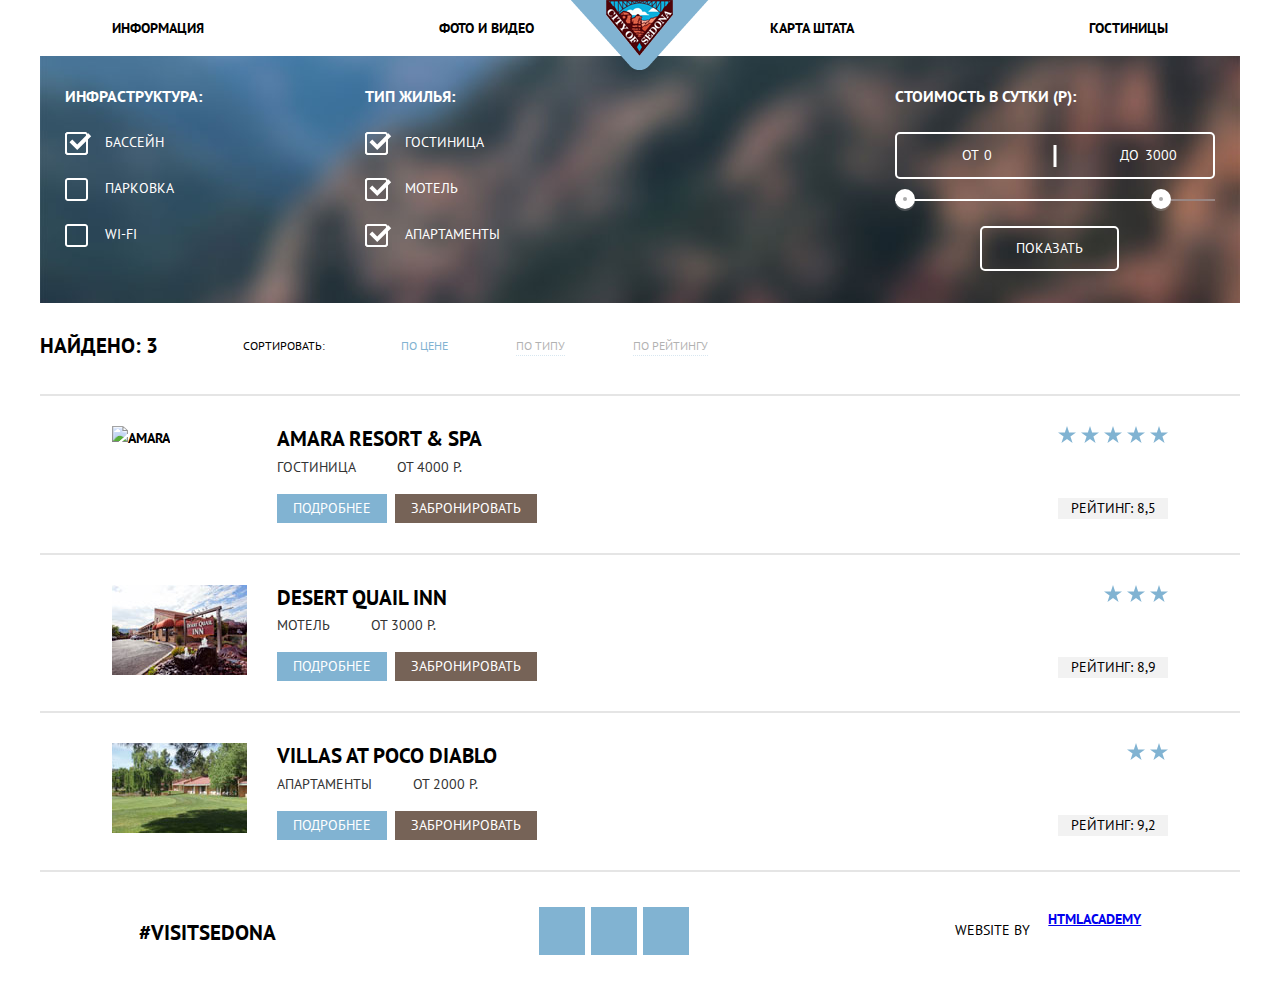
==== catalog.html @ 3dba6752 "Верстка седоны" ====
<!DOCTYPE html>
<html lang="ru">

<head>
  <meta charset="utf-8">
  <title>HTML Academy: Седона</title>
  <link href="https://fonts.googleapis.com/css?family=PT+Sans:400,700&amp;subset=cyrillic" rel="stylesheet">
  <link href="css/normalize.css" rel="stylesheet">
  <link href="css/style.css" rel="stylesheet">
</head>

<body>

  <header class="main-header">
    <nav class="main-navigation container">
      <h2 class="visually-hidden">Логотип</h2>
      <a class="header-logo-link" href="index.html">
        <img class="header-logo-img" src="img/index-logo.png" width="138" height="70" alt="Логотип">
      </a>
      <ul class="main-navigation-list">
        <li class="main-navigation-item">
          <a href="#" class="main-navigation-link">Информация</a>
        </li>
        <li class="main-navigation-item">
          <a href="#" class="main-navigation-link">Фото и видео</a>
        </li>
        <li class="main-navigation-item">
          <a href="#" class="main-navigation-link">Карта штата</a>
        </li>
        <li class="main-navigation-item">
          <a href="catalog.html" class="main-navigation-link">Гостиницы</a>
        </li>
      </ul>
    </nav>
  </header>

  <main class="main-wrapper">
    <section class="filters-hotel">
      <h2 class="visually-hidden">Форма заказа</h2>
      <form class="form-filters" action="#" method="post">
        <fieldset class="filter-hotel-field">
          <legend class="filter-hotel-description">Инфраструктура:</legend>
          <ul class="form-list">
            <li class="form-item">
              <input class="visually-hidden filter-hotel-input" id="pool" type="checkbox" name="pool" checked>
              <label for="pool" class="filter-hotel-label">Бассейн</label>
            </li>
            <li class="form-item">
              <input class="visually-hidden filter-hotel-input" id="parking" type="checkbox" name="parking">
              <label for="parking" class="filter-hotel-label">Парковка</label>
            </li>
            <li class="form-item">
              <input class="visually-hidden filter-hotel-input" id="wi-fi" type="checkbox" name="wi-fi"> <label for="wi-fi" class="filter-hotel-label">WI-FI</label>
            </li>
          </ul>
        </fieldset>
        <fieldset class="filter-hotel-field">
          <legend class="filter-hotel-description">Тип жилья:</legend>
          <ul class="form-list">
            <li class="form-item">
              <input class="visually-hidden filter-hotel-input" id="hotel" type="checkbox" name="hotel" checked>
              <label for="hotel" class="filter-hotel-label">Гостиница</label>
            </li>
            <li class="form-item">
              <input class="visually-hidden filter-hotel-input" id="motel" type="checkbox" name="motel" checked>
              <label for="motel" class="filter-hotel-label">Мотель</label>
            </li>
            <li class="form-item">
              <input class="visually-hidden filter-hotel-input" id="apartmens" type="checkbox" name="apartments" checked>
              <label for="apartmens" class="filter-hotel-label">Апартаменты</label>
            </li>
          </ul>
        </fieldset>
        <fieldset class="filter-hotel-field">
          <legend class="filter-hotel-description">Стоимость в сутки (р):</legend>
          <div class="price-controls">
            <label class="price-controls-label price-controls-label__min">от <input class="price-controls-input" type="text" name="min-price" value="0"></label>
            <label class="price-controls-label price-controls-label__max">до <input class="price-controls-input" type="text" name="max-price" value="3000"></label>
          </div>
          <div class="range-controls">
            <div class="scale">
              <div class="bar"></div>
            </div>
            <div class="range-toggle range-toggle__min">
              <svg xmlns="http://www.w3.org/2000/svg" width="20" height="23" viewBox="0 0 20 23"><path opacity=".3" fill="#ABABAB" d="M10 20C4.477 20 0 15.522 0 10v2c0 5.522 4.477 10 10 10 5.522 0 10-4.478 10-10v-2c0 5.522-4.478 10-10 10z"/><circle fill="#FFF" cx="10" cy="10" r="10"/><circle fill="#ABABAB" cx="10" cy="10" r="2"/></svg>
            </div>
            <div class="range-toggle range-toggle__max">
              <svg xmlns="http://www.w3.org/2000/svg" width="20" height="23" viewBox="0 0 20 23"><path opacity=".3" fill="#ABABAB" d="M10 20C4.477 20 0 15.522 0 10v2c0 5.522 4.477 10 10 10 5.522 0 10-4.478 10-10v-2c0 5.522-4.478 10-10 10z"/><circle fill="#FFF" cx="10" cy="10" r="10"/><circle fill="#ABABAB" cx="10" cy="10" r="2"/></svg>
            </div>
          </div>
          <button class="btn btn-filter" type="submit">Показать</button>
        </fieldset>
      </form>
    </section>
    <section class="sort-row">
      <ul class="sort-row-list">
        <li class="sort-row-item sort-row-item__found">Найдено: 3</li>
        <li class="sort-row-item sort-row-item__description">Сортировать:</li>
        <li class="sort-row-item sort-row-item__active">по цене</li>
        <li class="sort-row-item">
          <a href="#" class="sort-row-link">по типу</a>
        </li>
        <li class="sort-row-item">
          <a href="#" class="sort-row-link">по рейтингу</a>
        </li>
        <li class="sort-row-item sort-row-item__arrow">
          <a class="sort-row-link-arrow sort-row-link-arrow__down" aria-label="вверх"></a>
        </li>
        <li class="sort-row-item">
          <a href="#" class="sort-row-link-arrow sort-row-link-arrow__up" aria-label="вниз"></a>
        </li>
      </ul>
    </section>
    <section class="catalog-hotel">
      <h2 class="visually-hidden">Каталог отелей</h2>
      <article class="catalog-item">
        <div class="container">
          <div class="catalog-item-photo">
            <img class="catalog-hotel-item-photo-img" src="img/Amara.jpg" width="135" height="90" alt="amara">
          </div>
          <div class="catalog-info">
            <a class="catalog-info-title" href="#">Amara Resort & Spa</a>
            <div class="catalog-info-description">
              <span class="catalog-info-description-text">гостиница</span>
              <span class="catalog-info-description-text">от 4000 р.</span>
            </div>
            <div class="catalog-info-link">
              <a class="btn catalog-info-btn-description" href="#">подробнее</a>
              <a class="btn catalog-info-btn-book-it" href="#">забронировать</a>
            </div>
          </div>
          <div class="catalog-rating">
            <span class="catalog-rating-stars catalog-rating-stars__amara">
          </span>
            <span class="catalog-rating-text">рейтинг: 8,5</span>
          </div>
        </div>
      </article>
      <article class="catalog-item">
        <div class="container">
          <div class="catalog-item-photo">
            <img class="catalog-hotel-item-photo-img" src="img/desert.jpg" width="135" height="90" alt="desert">
          </div>
          <div class="catalog-info">
            <a class="catalog-info-title" href="#">Desert Quail Inn</a>
            <div class="catalog-info-description">
              <span class="catalog-info-description-text">мотель</span>
              <span class="catalog-info-description-text">от 3000 р.</span>
            </div>
            <div class="catalog-info-link">
              <a class="btn catalog-info-btn-description" href="#">подробнее</a>
              <a class="btn catalog-info-btn-book-it" href="#">забронировать</a>
            </div>
          </div>
          <div class="catalog-rating">
            <span class="catalog-rating-stars catalog-rating-stars__desert">
          </span>
            <span class="catalog-rating-text">рейтинг: 8,9</span>
          </div>
        </div>
      </article>
      <article class="catalog-item">
        <div class="container">
          <div class="catalog-item-photo">
            <img class="catalog-hotel-item-photo-img" src="img/villas.jpg" width="135" height="90" alt="villas">
          </div>
          <div class="catalog-info">
            <a class="catalog-info-title" href="#">Villas at Poco Diablo</a>
            <div class="catalog-info-description">
              <span class="catalog-info-description-text">апартаменты</span>
              <span class="catalog-info-description-text">от 2000 р.</span>
            </div>
            <div class="catalog-info-link">
              <a class="btn catalog-info-btn-description" href="#">подробнее</a>
              <a class="btn catalog-info-btn-book-it" href="#">забронировать</a>
            </div>
          </div>
          <div class="catalog-rating">
            <span class="catalog-rating-stars catalog-rating-stars__villas">
          </span>
            <span class="catalog-rating-text">рейтинг: 9,2</span>
          </div>
        </div>
      </article>
    </section>
  </main>

  <footer class="main-footer">
    <section class="footer-hashtag">
      <a href="#" class="footer-hashtag-link">#visitSEDONA</a>
    </section>
    <section class="footer-social">
      <a class="social-btn social-btn-tw" href="#" aria-label="твиттер"></a>
      <a class="social-btn social-btn-fb" href="#" aria-label="фейсбук"></a>
      <a class="social-btn social-btn-yt" href="#" aria-label="ютуб"></a>
    </section>
    <section class="footer-copyrigth">
      <span class="footer-copyrigth-text">Website by</span>
      <a class="footer-copyrigth-link" href="#">HTMLacademy</a>
    </section>
  </footer>

</body>

</html>
---- css/style.css ----
html,
body {
  margin: 0;
  padding: 0;
}

body {
  min-width: 1200px;
  font-family: "PT Sans", "Arial", sans-serif;
  font-size: 14px;
  line-height: 24px;
  font-weight: 700;
  color: #000;
  text-transform: uppercase;
  background-color: #fff;
  -webkit-box-shadow: 0 0 20px 0 rgba(0, 1, 1, 0.2);
  box-shadow: 0 0 20px 0 rgba(0, 1, 1, 0.2);
}

.main-wrapper {
  width: 1200px;
  margin: 0 auto;
}

.visually-hidden:not(:focus):not(:active),
input[type="checkbox"].visually-hidden {
  position: absolute;
  width: 1px;
  height: 1px;
  margin: -1px;
  border: 0;
  padding: 0;
  white-space: nowrap;
  -webkit-clip-path: inset(100%);
  clip-path: inset(100%);
  clip: rect(0 0 0 0);
  overflow: hidden;
}

img {
  max-width: 100%;
  height: auto;
}

.container {
  width: 1056px;
  margin: 0 auto;
  padding: 0 72px;
}

.btn {
  display: inline-block;
  padding: 30px 138px;
  font-size: 21px;
  line-height: 26px;
  font-weight: 700;
  font-family: "PT Sans", "Arial", sans-serif;
  color: #fff;
  vertical-align: middle;
  text-align: center;
  text-transform: uppercase;
  text-decoration: none;
  background-color: #766357;
  border: none;
  cursor: pointer;
}

.btn:hover,
.btn:focus {
  background-color: #669ec0;
}

.btn:active {
  background-color: #5496bd;
}

.btn.disabled,
.btn:disabled {
  cursor: default;
  opacity: 0.5;
  background-color: #000;
}

.btn.disabled:hover,
.btn:disabled:hover {
  background-color: #000000;
}

/* Шапка сайта */

.main-header {
  background-color: #fff;
}

.header-logo-link {
  position: absolute;
  top: 0;
  left: 50%;
  -webkit-transform: translateX(-50%);
  transform: translateX(-50%);
  z-index: 1000;
}

.main-navigation {
  position: relative;
  font-size: 14px;
  line-height: 26px;
  color: #000;
  background-color: #fff;
}

.main-navigation-list {
  display: -webkit-box;
  display: -ms-flexbox;
  display: flex;
  -webkit-box-pack: justify;
  -ms-flex-pack: justify;
  justify-content: space-between;
  -ms-flex-wrap: wrap;
  flex-wrap: wrap;
  width: 1056px;
  margin: 0;
  padding: 0;
  list-style: none;
}

.main-navigation-link {
  display: block;
  margin-top: 15px;
  margin-bottom: 15px;
  vertical-align: middle;
  color: #000;
  text-decoration: none;
}

.main-navigation-link:hover {
  color: #81b3d2;
}

.main-navigation-link:active {
  color: #000;
  opacity: 0.3;
}

.main-navigation-link.main-navigation-link__active {
  color: #766357;
}

.main-navigation-link:active.main-navigation-link__active {
  color: #766357;
  opacity: 1;
}

/* Главная */

.promo-img {
  max-width: 1200px;
  min-height: 510px;
  margin-bottom: 55px;
  background: url("../img/bannersedona.jpg") no-repeat 0 -55px;
  background-size: cover;
}

.promo-header {
  width: 500px;
  margin: 0 auto;
  margin-bottom: 50px;
  text-align: center;
}

.promo-title {
  font-size: 21px;
  line-height: 26px;
  margin: 0;
  margin-bottom: 30px;
}

.promo-description {
  margin: 0;
  line-height: 26px;
  font-weight: 400;
  color: #333;
}

.features {
  display: -webkit-box;
  display: -ms-flexbox;
  display: flex;
  -webkit-box-orient: vertical;
  -webkit-box-direction: normal;
  -ms-flex-direction: column;
  flex-direction: column;
  margin-bottom: 55px;
}

.feature-row {
  display: -webkit-box;
  display: -ms-flexbox;
  display: flex;
}

.feature-row.feature-row__invert {
  -webkit-box-orient: horizontal;
  -webkit-box-direction: reverse;
  -ms-flex-direction: row-reverse;
  flex-direction: row-reverse;
}

.feature-item {
  width: 400px;
  background-color: #81b3d2;
  text-align: center;
}

.feature-point {
  width: 400px;
  background-color: #fff;
}

.feature-point.feature-point__slogan {
  background-color: #eee;
}

.feature-title {
  width: 155px;
  margin: 0 auto;
  margin-top: 50px;
  margin-bottom: 25px;
  font-size: 21px;
  line-height: 21px;
  font-weight: 700;
  text-align: center;
  color: #fff;
}

.feature-title.feature-title__point {
  margin-top: 32px;
  color: #000;
  text-align: center;
}

.feature-title.feature-title__slogan {
  color: #000;
  text-align: center;
}

.feature-number {
  display: block;
  width: 60px;
  margin: 0 auto;
  margin-bottom: 25px;
  position: relative;
  font-size: 14px;
  line-height: 21px;
  font-weight: 400;
  color: #fff;
}

.feature-number.feature-number__slogan {
  color: #333;
  text-align: center;
}

.feature-number:after {
  position: absolute;
  content: "";
  top: 10px;
  left: 0;
  width: 10px;
  height: 1px;
  background: #fff;
}

.feature-number.feature-number__slogan:after {
  background: #333;
}

.feature-number:before {
  position: absolute;
  content: "";
  top: 10px;
  right: 0;
  width: 10px;
  height: 1px;
  background: #fff;
}

.feature-number.feature-number__slogan::before {
  background: #333;
}

.feature-text {
  width: 290px;
  margin: 0 auto;
  margin-bottom: 60px;
  font-weight: 400;
  line-height: 21px;
  color: #fff;
  text-align: center;
}

.feature-text.feature-text__point {
  margin-bottom: 85px;
  color: #333;
}

.feature-text.feature-text__slogan {
  color: #333;
}

.feature-point.feature-point__home,
.feature-point.feature-point__food,
.feature-point.feature-point__souvenirs {
  padding-top: 132px;
  background-repeat: no-repeat;
  background-position: 50% 25%;
}

.feature-point.feature-point__home {
  background-image: url(../img/icon-1.svg);
}

.feature-point.feature-point__food {
  background-image: url(../img/icon-2.svg);
}

.feature-point.feature-point__souvenirs {
  background-image: url(../img/icon-3.svg);
}

.features-search {
  width: 570px;
  margin: 0 auto;
  text-align: center;
}

.search-title {
  margin: 0;
  margin-bottom: 35px;
  font-size: 30px;
  line-height: 24px;
}

.search-description {
  margin-bottom: 50px;
  font-weight: 400;
}

.btn-search {
  background-color: #766357;
}

.btn-search:hover {
  background-color: #604e43;
}

.btn-search:active {
  background-color: #503e33;
  color: rgba(146, 138, 133, 0.3);
}

.features-map {
  margin: 0;
  padding: 0;
  position: relative;
  background: url(../img/map-min.jpg) no-repeat;
  background-position: center;
}

.search-form {
  position: absolute;
  top: 0;
  left: 50%;
  -webkit-transform: translate(-50%);
  transform: translate(-50%);
  display: -webkit-box;
  display: -ms-flexbox;
  display: flex;
  -webkit-box-orient: vertical;
  -webkit-box-direction: normal;
  -ms-flex-direction: column;
  flex-direction: column;
  -webkit-box-align: ;
  -ms-flex-align: ;
  align-items: ;
  width: 460px;
  padding: 52px;
  background-color: #fff;
  -webkit-box-shadow: 0 0 15px 7px rgba(0, 1, 1, 0.15);
  box-shadow: 0 0 15px 7px rgba(0, 1, 1, 0.15);
}

.search-form-row {
  display: -webkit-box;
  display: -ms-flexbox;
  display: flex;
  -webkit-box-pack: justify;
  -ms-flex-pack: justify;
  justify-content: space-between;
  -webkit-box-align: center;
  -ms-flex-align: center;
  align-items: center;
  margin-bottom: 30px;
}

.search-form-label {
  font-size: 14px;
  line-height: 26px;
  font-weight: 700;
  text-transform: uppercase;
  color: #000;
}

.form-field {
  display: -webkit-box;
  display: -ms-flexbox;
  display: flex;
}

.search-form-input {
  -webkit-box-sizing: border-box;
  box-sizing: border-box;
  width: 315px;
  padding-top: 8px;
  padding-bottom: 8px;
  padding-left: 13px;
  background-color: #f2f2f2;
  border: none;
}

.search-form-input:hover {
  background-color: #ebebeb;
}

.search-form-input:focus {
  background-color: #fff;
  border: 2px solid #e5e5e5;
}

.search-form-input::-webkit-input-placeholder {
  font-size: 14px;
  line-height: 26px;
  font-weight: 700;
  text-transform: uppercase;
  color: #000;
}

.search-form-input:-ms-input-placeholder {
  font-size: 14px;
  line-height: 26px;
  font-weight: 700;
  text-transform: uppercase;
  color: #000;
}

.search-form-input::placeholder {
  font-size: 14px;
  line-height: 26px;
  font-weight: 700;
  text-transform: uppercase;
  color: #000;
}

.search-form-calendar {
  font-size: 0;
  background: #f2f2f2;
  border: none;
  cursor: pointer;
}

.search-form-calendar:hover path {
  fill: #000;
}

.search-form-calendar:active path {
  fill: #81b3d2;
}

.search-form-col {
  display: -webkit-box;
  display: -ms-flexbox;
  display: flex;
  -webkit-box-align: center;
  -ms-flex-align: center;
  align-items: center;
  -webkit-box-pack: justify;
  -ms-flex-pack: justify;
  justify-content: space-between;
  width: 230px;
}

.search-form-label.search-form-label__children {
  padding-left: 50px;
}

.form-field-col {
  width: 115px;
  display: -webkit-box;
  display: -ms-flexbox;
  display: flex;
}

.number-input {
  -webkit-box-sizing: border-box;
  box-sizing: border-box;
  width: 40px;
  padding: 12px 0;
  background-color: #f2f2f2;
  text-align: center;
  border: none;
}

.btn-number {
  position: relative;
  width: 40px;
  background-color: #f2f2f2;
  border: none;
  cursor: pointer;
}

.btn-number.btn-number__minus::after {
  content: "";
  position: absolute;
  top: 18px;
  left: 12px;
  width: 12px;
  height: 4px;
  background-color: #a9a9a9;
}

.btn-number:hover.btn-number__minus::after {
  background-color: #000;
}

.btn-number:active.btn-number__minus::after {
  background-color: #81b3d2;
}

.btn-number.btn-number__plus::after,
.btn-number.btn-number__plus::before {
  content: "";
  position: absolute;
  top: 18px;
  left: 12px;
  width: 12px;
  height: 4px;
  background-color: #a9a9a9;
}

.btn-number.btn-number__plus::before {
  -webkit-transform: rotate(90deg);
  transform: rotate(90deg);
}

.btn-number:hover.btn-number__plus::after,
.btn-number:hover.btn-number__plus::before {
  background-color: #000;
}

.btn-number:active.btn-number__plus::after,
.btn-number:active.btn-number__plus::before {
  background-color: #81b3d2;
}

.btn-search-form {
  width: 100%;
  margin-top: 50px;
  padding-top: 15px;
  padding-bottom: 15px;
  background-color: #81b3d2;
}

.btn-search-form:hover {
  background-color: #669ec0;
}

.btn-search-form:active {
  background-color: #5496bd;
  color: rgba(133, 176, 205, 0.3);
}


/*каталог*/

.filters-hotel {
  margin-bottom: 30px;
  background-image: url("../img/filter-bg.jpg");
  background-repeat: no-repeat;
  background-position: center;
}

.form-filters {
  display: -webkit-box;
  display: -ms-flexbox;
  display: flex;
  -ms-flex-pack: distribute;
  -webkit-box-pack: justify;
  justify-content: space-around;
}

.filter-hotel-field {
  margin: 0;
  padding: 0;
  width: 150px;
  border: 0;
}

.filter-hotel-field:first-child {
  margin-right: 100px;
}

.filter-hotel-field:last-child {
  width: 320px;
  margin-left: 330px;
}

.filter-hotel-description {
  margin-bottom: 25px;
  padding-top: 30px;
  font-size: 16px;
  line-height: 21px;
  color: #fff;
}

.form-list {
  margin: 0;
  padding: 0;
  list-style: none;
}

.form-item {
  margin-bottom: 25px;
}

.filter-hotel-label {
  position: relative;
  display: block;
  padding-left: 40px;
  font-size: 14px;
  line-height: 21px;
  font-weight: 400;
  color: #fff;
  cursor: pointer;
}

.filter-hotel-input + .filter-hotel-label::before {
  position: absolute;
  content: "";
  top: 0;
  left: 0px;
  width: 23px;
  height: 23px;
  background-image: url("../img/checkbox-off.svg");
  background-repeat: no-repeat;
  background-position: center center;
}

.filter-hotel-input:checked + .filter-hotel-label::after {
  position: absolute;
  content: "";
  top: 0;
  left: 0px;
  width: 27px;
  height: 23px;
  background-image: url("../img/checkbox-on.svg");
  background-repeat: no-repeat;
  background-position: center center;
}

.price-controls {
  position: relative;
  margin-bottom: 20px;
  font-size: 0;
  border: 2px solid #fff;
  border-radius: 5px;
}

.price-controls::after {
  position: absolute;
  content: "";
  left: 50%;
  height: 22px;
  width: 3px;
  background: #fff;
  -webkit-transform: translate(-50%, 50%);
  transform: translate(-50%, 50%);
}

.price-controls-label {
  display: inline-block;
  padding: 10px 0;
  font-size: 14px;
  line-height: 21px;
  font-weight: 400;
  color: #fff;
  text-transform: uppercase;
  vertical-align: top;
  background-color: transparent;
  cursor: pointer;
}

.price-controls-label__min,
.price-controls-label__max {
  -webkit-box-sizing: content-box;
  width: 93px;
  padding-left: 65px;
}

.price-controls-input {
  width: 45px;
  margin: 0;
  font: inherit;
  color: inherit;
  border: none;
  background: transparent;
}

.range-controls {
  position: relative;
  margin-bottom: 25px;
  background: transparent;
}

.range-controls .scale {
  width: 100%;
  height: 2px;
  background-color: #988683;
}

.range-controls .bar {
  width: 80%;
  height: 2px;
  background-color: #fff;
}

.range-controls .range-toggle {
  position: absolute;
  top: -10px;
  left: 0px;
  width: 20px;
  height: 20px;
  cursor: pointer;
}

.range-controls .range-toggle__min {
  left: 0;
}

.range-controls .range-toggle__max {
  left: 80%;
}

.btn-filter {
  margin-left: 85px;
  margin-bottom: 32px;
  padding: 10px 34px;
  font-size: 14px;
  line-height: 21px;
  font-weight: 400;
  border: 2px solid #fff;
  border-radius: 5px;
  background: transparent;
}

.sort-row {
  margin-bottom: 35px;
}

.sort-row-list {
  margin: 0;
  padding: 0;
  display: -webkit-box;
  display: -ms-flexbox;
  display: flex;
  -webkit-box-pack: start;
  -ms-flex-pack: start;
  justify-content: flex-start;
  list-style: none;
  vertical-align: middle;
}

.sort-row-item {
  margin: auto;
  margin-right: 30px;
  font-size: 12px;
  line-height: 18px;
  font-weight: 400;
  text-transform: uppercase;
  color: #000;
}

.sort-row-item:last-child {
  margin-right: 0;
}

.sort-row-item.sort-row-item__arrow {
  margin-left: 450px;
  margin-right: 14px;
}

.sort-row-item.sort-row-item__arrow path {
  fill: #81b3d2;
}

.sort-row-link-arrow {
  font-size: 0;
}

.sort-row-link-arrow.sort-row-link-arrow__up {
  opacity: 0.3;
}

.sort-row-link-arrow:hover.sort-row-link-arrow__up {
  opacity: 1;
}

.sort-row-link-arrow:active.sort-row-link-arrow__up path {
  fill: #81b3d2;
  opacity: 1;
}

.sort-row-link {
  display: block;
  color: #000;
  text-decoration: none;
  border-bottom: 1px dotted #81b3d2;
}

.sort-row-link {
  opacity: 0.3;
}

.sort-row-link:hover {
  color: #81b3d2;
  opacity: 1;
}

.sort-row-link:active {
  color: #000;
  opacity: 1;
  border: none;
}

.sort-row-item.sort-row-item__found {
  margin: 0;
  margin-right: 47px;
  font-size: 21px;
  line-height: 26px;
  font-weight: 700;
  border: none;
}

.sort-row-item.sort-row-item__description {
  margin-right: 38px;
  border: none;
}

.sort-row-item.sort-row-item__active {
  border: none;
  color: #81b3d2;
}

.catalog-hotel {
  display: -webkit-box;
  display: -ms-flexbox;
  display: flex;
  -webkit-box-orient: vertical;
  -webkit-box-direction: normal;
  -ms-flex-direction: column;
  flex-direction: column;
}

.catalog-item .container {
  display: -webkit-box;
  display: -ms-flexbox;
  display: flex;
  width: 1056px;
  padding-top: 30px;
  padding-bottom: 30px;
  border-top: 2px solid #e5e5e5;
}

.catalog-item:last-child {
  border-bottom: 2px solid #e5e5e5;
}

.catalog-item-photo {
  width: 135px;
  height: 90px;
  margin-right: 30px;
}

.catalog-info {
  width: 260px;
}

.catalog-info-title {
  margin: 0;
  padding: 0;
  font-size: 21px;
  line-height: 26px;
  color: #000;
  text-decoration: none;
}

.catalog-info-title:hover {
  color: #81b3d2;
}

.catalog-info-title:active {
  opacity: 0.3;
}

.catalog-info-description {
  margin: 0;
  padding: 0;
  margin-bottom: 15px;
}

.catalog-info-description-text {
  display: inline-block;
  vertical-align: middle;
  font-weight: 400;
  color: #333;
}

.catalog-info-description-text:first-child {
  margin-right: 37px;
}

.catalog-info-link {
  display: -webkit-box;
  display: -ms-flexbox;
  display: flex;
  -webkit-box-pack: justify;
  -ms-flex-pack: justify;
  justify-content: space-between;
}

.catalog-info-btn-description,
.catalog-info-btn-book-it {
  font-size: 14px;
  line-height: 21px;
  font-weight: 400;
  padding: 4px 16px;
}

.catalog-info-btn-description {
  background-color: #81b3d2;
}

.catalog-info-btn-description:hover {
  background-color: #669ec0;
}

.catalog-info-btn-description:active {
  opacity: 0.3;
}

.catalog-info-btn-book-it {
  background-color: #766357;
}

.catalog-info-btn-book-it:hover {
  background-color: #604e43;
}

.catalog-info-btn-book-it:active {
  opacity: 0.3;
}

.catalog-rating {
  margin: 0;
  padding: 0;
  margin-left: auto;
  width: 110px;
}

.catalog-rating-text {
  display: block;
  margin-top: 52px;
  font-weight: 400;
  font-size: 14px;
  line-height: 21px;
  text-align: center;
  background-color: #f2f2f2;
}

.catalog-rating-stars {
  display: block;
  height: 20px;
}

.catalog-rating-stars.catalog-rating-stars__amara {
  background: url("../img/star.svg") 100% 0,
  url("../img/star.svg") no-repeat 75% 0,
  url("../img/star.svg") no-repeat 50% 0,
  url("../img/star.svg") no-repeat 25% 0,
  url("../img/star.svg") no-repeat 0 0;
  background-repeat: no-repeat;
}

.catalog-rating-stars.catalog-rating-stars__desert {
  background: url(../img/star.svg) 100% 0,
  url(../img/star.svg) 75% 0,
  url(../img/star.svg) 50% 0;
  background-repeat: no-repeat;
}

.catalog-rating-stars.catalog-rating-stars__villas {
  background: url(../img/star.svg) 100% 0,
  url(../img/star.svg) 75% 0;
  background-repeat: no-repeat;
}


/*футер*/

.main-footer {
  display: -webkit-box;
  display: -ms-flexbox;
  display: flex;
  -webkit-box-pack: justify;
  -ms-flex-pack: justify;
  justify-content: space-around;
  padding-top: 35px;
  padding-bottom: 35px;
}

.footer-hashtag {
  width: 140px;
  padding: 12px;
  font-size: 21px;
  line-height: 27px;
  text-align: center;
}

.footer-hashtag-link {
  text-decoration: none;
  color: #000;
}

.footer-social {
  display: -webkit-box;
  display: -ms-flexbox;
  display: flex;
  -ms-flex-wrap: wrap;
  flex-wrap: wrap;
  -webkit-box-pack: start;
  -ms-flex-pack: start;
  justify-content: flex-start;
  width: 165px;
}

.social-btn {
  display: -webkit-box;
  display: -ms-flexbox;
  display: flex;
  -webkit-box-pack: center;
  -ms-flex-pack: center;
  justify-content: center;
  -webkit-box-align: center;
  -ms-flex-align: center;
  align-items: center;
  width: 46px;
  height: 48px;
  margin-right: 6px;
  background-color: #81b3d2;
}

.social-btn:hover {
  background-color: #669ec0;
}

.social-btn:active path {
  background-color: #5496bd;
  opacity: 0.3;
}

.footer-copyrigth {
  display: -webkit-box;
  display: -ms-flexbox;
  display: flex;
  -webkit-box-pack: justify;
  -ms-flex-pack: justify;
  justify-content: space-between;
  width: 200px;
}

.footer-copyrigth-text {
  padding-top: 10px;
  font-size: 14px;
  line-height: 26px;
  font-weight: 400;
}

.footer-copyrigth-link {
  display: block;
  width: 120px;
  height: 39px;
  text-align: center;
}

.footer-copyrigth-link:hover path {
  fill: #81b3d2;
}

.footer-copyrigth-link:active path {
  fill: #bdbbbc;
}
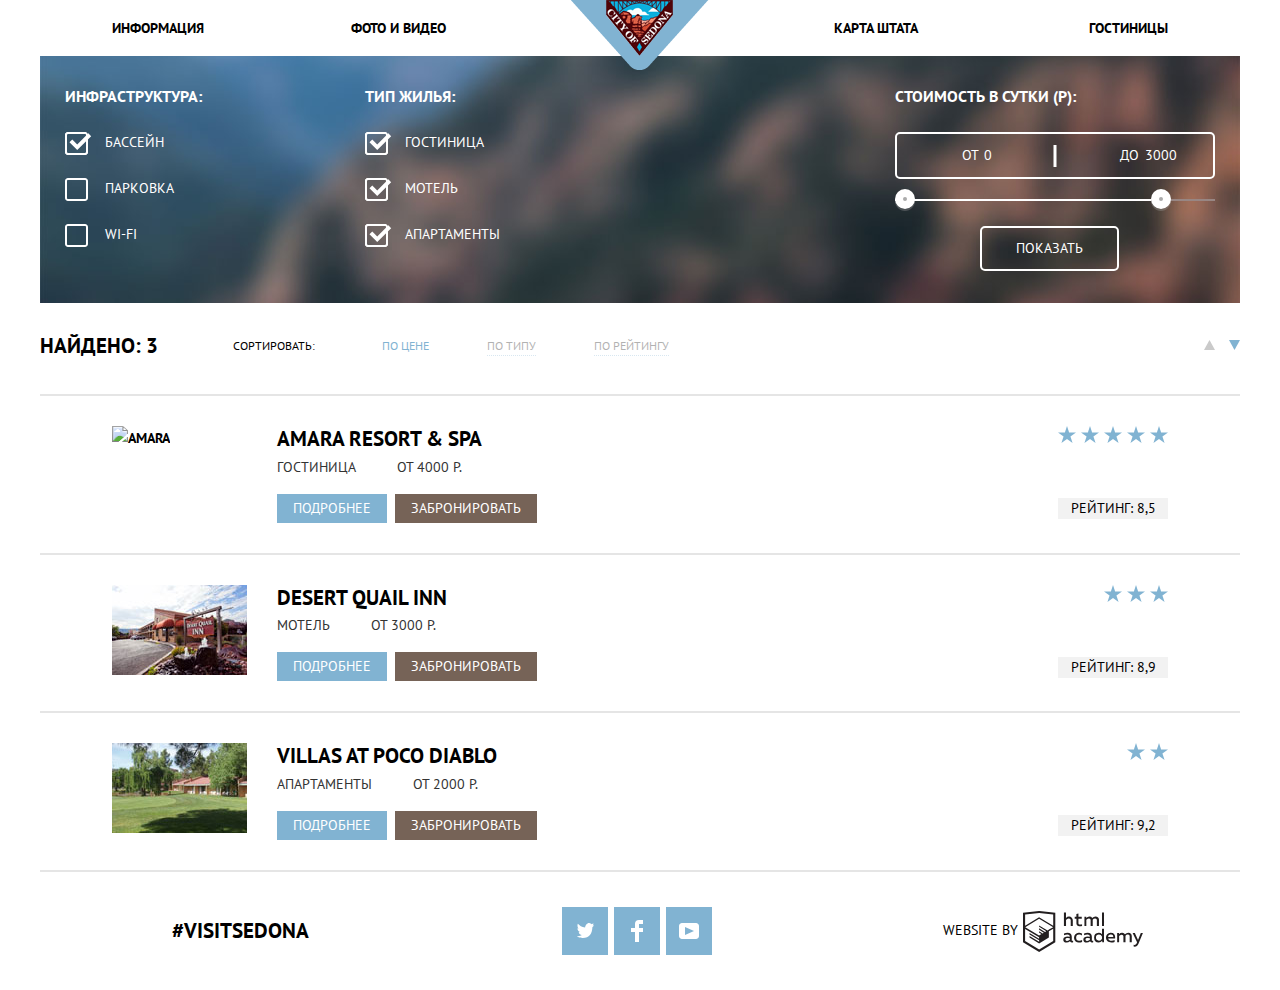
==== commit 286465ac: "Подогнал pixelperfect главной" ====
--- a/catalog.html
+++ b/catalog.html
@@ -34,7 +34,7 @@
     </nav>
   </header>
 
-  <main class="main-wrapper">
+  <main class="wrapper">
     <section class="filters-hotel">
       <h2 class="visually-hidden">Форма заказа</h2>
       <form class="form-filters" action="#" method="post">
@@ -72,7 +72,7 @@
           </ul>
         </fieldset>
         <fieldset class="filter-hotel-field">
-          <legend class="filter-hotel-description">Стоимость в сутки (р):</legend>
+          <legend class="filter-hotel-description filter-hotel-description__price-controls">Стоимость в сутки (р):</legend>
           <div class="price-controls">
             <label class="price-controls-label price-controls-label__min">от <input class="price-controls-input" type="text" name="min-price" value="0"></label>
             <label class="price-controls-label price-controls-label__max">до <input class="price-controls-input" type="text" name="max-price" value="3000"></label>
@@ -104,10 +104,14 @@
           <a href="#" class="sort-row-link">по рейтингу</a>
         </li>
         <li class="sort-row-item sort-row-item__arrow">
-          <a class="sort-row-link-arrow sort-row-link-arrow__down" aria-label="вверх"></a>
-        </li>
-        <li class="sort-row-item">
-          <a href="#" class="sort-row-link-arrow sort-row-link-arrow__up" aria-label="вниз"></a>
+          <a class="sort-row-link-arrow" aria-label="вверх">
+            <svg xmlns="http://www.w3.org/2000/svg" width="11" height="10" viewBox="0 0 11 10"><path fill="#231F20" d="M5.5 0L0 10h11z"/></svg>
+          </a>
+        </li>
+        <li class="sort-row-item sort-row-item__active">
+          <a href="#" class="sort-row-link-arrow" aria-label="вниз">
+            <svg xmlns="http://www.w3.org/2000/svg" width="11" height="10" viewBox="0 0 11 10"><path fill="#231F20" d="M5.5 10L0 0h11"/></svg>
+          </a>
         </li>
       </ul>
     </section>
@@ -185,18 +189,26 @@
     </section>
   </main>
 
-  <footer class="main-footer">
+  <footer class="main-footer wrapper">
     <section class="footer-hashtag">
       <a href="#" class="footer-hashtag-link">#visitSEDONA</a>
     </section>
     <section class="footer-social">
-      <a class="social-btn social-btn-tw" href="#" aria-label="твиттер"></a>
-      <a class="social-btn social-btn-fb" href="#" aria-label="фейсбук"></a>
-      <a class="social-btn social-btn-yt" href="#" aria-label="ютуб"></a>
+      <a class="social-btn" href="#" aria-label="твиттер">
+        <svg xmlns="http://www.w3.org/2000/svg" xmlns:xlink="http://www.w3.org/1999/xlink" width="17" height="15" viewBox="0 0 17 15"><path fill="#FFF" d="M10.95.144c1.685-.496 2.984.27 3.577 1.179.673-.231 1.331-.481 2.011-.708a2.345 2.345 0 0 1-.857 1.768c.685.17 1.304-.491 1.304-.491-.169 1-1.006 1.788-1.563 2.024-.231 6.75-3.175 11.217-10.077 11.082h-.446c-.41 0-4.164-.46-4.898-1.887 2.271.196 3.893-.422 4.693-1.177-.96-.3-2.679-.477-2.979-2.95.349.106.564.228 1.19.119C1.705 8.247.374 7.53.448 5.33c.285.328 1.067.536 1.34.472C1.085 5.561-.182 2.442.894.85c1.818 1.854 3.735 3.606 7.152 3.773C8.254 2.33 9.183.793 10.95.144z"/></svg>
+      </a>
+      <a class="social-btn" href="#" aria-label="фейсбук">
+        <svg xmlns="http://www.w3.org/2000/svg" width="12" height="22" viewBox="0 0 12 22"><path fill="#FFF" d="M12 4V0H8a4 4 0 0 0-4 4v4H0v4h4v10h4V12h4V8H8V4h4z"/></svg>
+      </a>
+      <a class="social-btn" href="#" aria-label="ютуб">
+        <svg xmlns="http://www.w3.org/2000/svg" xmlns:xlink="http://www.w3.org/1999/xlink" width="20" height="16" viewBox="0 0 20 16"><path fill="#FFF" d="M17 0H3C1.35 0 0 1.35 0 3v10c0 1.65 1.35 3 3 3h14c1.65 0 3-1.35 3-3V3c0-1.65-1.35-3-3-3zM6.027 11.998V4.002L15.014 8l-8.987 3.998z"/></svg>
+      </a>
     </section>
     <section class="footer-copyrigth">
       <span class="footer-copyrigth-text">Website by</span>
-      <a class="footer-copyrigth-link" href="#">HTMLacademy</a>
+      <a class="footer-copyrigth-link" href="#" aria-label="HTMLacademy">
+        <svg id="Layer_1" data-name="Layer 1" xmlns="http://www.w3.org/2000/svg" viewBox="0 0 108.08 36.85"><title>logo-htmlacademy-small1</title><path d="M44.61,26.88a2,2,0,0,0,.55-0.1v1.33a3.25,3.25,0,0,1-1.18.21,1.67,1.67,0,0,1-1.67-1,4.84,4.84,0,0,1-3.14,1.08c-1.51,0-2.91-.83-2.91-2.55,0-2.13,2-2.79,3.71-2.79a11.08,11.08,0,0,1,2.17.25v-0.3c0-1-.76-1.77-2.19-1.77a7.42,7.42,0,0,0-3,.64v-1.7a10.21,10.21,0,0,1,3.19-.55c2.36,0,3.81,1.12,3.81,3.65v3a0.54,0.54,0,0,0,.49.59h0.17Zm-6.44-1.13A1.35,1.35,0,0,0,39.63,27h0.11a3.39,3.39,0,0,0,2.41-1V24.58a9.72,9.72,0,0,0-1.81-.21c-1,0-2.16.33-2.16,1.38h0Zm12.36-6.11a5,5,0,0,1,2.57.64V22a4.08,4.08,0,0,0-2.3-.7,2.75,2.75,0,1,0,0,5.49,5,5,0,0,0,2.43-.64v1.71a6.27,6.27,0,0,1-2.76.57A4.21,4.21,0,0,1,46,24.51q0-.21,0-0.41a4.32,4.32,0,0,1,4.18-4.46h0.38Zm12.17,7.24a2,2,0,0,0,.55-0.1v1.33a3.25,3.25,0,0,1-1.18.21,1.67,1.67,0,0,1-1.67-1,4.84,4.84,0,0,1-3.14,1.08c-1.51,0-2.91-.83-2.91-2.55,0-2.13,2-2.79,3.71-2.79a11.08,11.08,0,0,1,2.17.25v-0.3c0-1-.76-1.77-2.19-1.77a7.42,7.42,0,0,0-3,.64v-1.7a10.21,10.21,0,0,1,3.19-.55c2.36,0,3.81,1.12,3.81,3.65v3a0.54,0.54,0,0,0,.49.59h0.17Zm-6.44-1.13A1.35,1.35,0,0,0,57.73,27h0.11a3.39,3.39,0,0,0,2.41-1V24.58a9.72,9.72,0,0,0-1.81-.21c-1.06,0-2.16.33-2.16,1.38h0ZM73,16V28.2H71.35V26.88a3.88,3.88,0,0,1-3.19,1.54,4.4,4.4,0,0,1,0-8.78,3.81,3.81,0,0,1,3,1.3V16H73Zm-4.53,5.22a2.76,2.76,0,1,0,0,5.52A2.86,2.86,0,0,0,71.15,25V23A2.91,2.91,0,0,0,68.49,21.27ZM79,19.64c3.31,0,4.46,2.68,3.92,5.09H76.7c0.21,1.5,1.67,2.11,3.19,2.11a6.11,6.11,0,0,0,2.64-.59v1.6a7.14,7.14,0,0,1-3,.57C77,28.42,74.78,27,74.78,24a4.18,4.18,0,0,1,4-4.39H79Zm0.09,1.54a2.28,2.28,0,0,0-2.44,2.1v0.06H81.3A2,2,0,0,0,79.13,21.18Zm5.73,7V19.87h1.65v1a3.81,3.81,0,0,1,2.78-1.27A2.86,2.86,0,0,1,91.89,21a4.12,4.12,0,0,1,2.91-1.33A3.06,3.06,0,0,1,98,23V28.2h-1.9V23.05a1.59,1.59,0,0,0-1.42-1.75H94.42a2.8,2.8,0,0,0-2.07,1.12V28.2h-1.9V23.05A1.59,1.59,0,0,0,89,21.31H88.8a3,3,0,0,0-2.21,1.29v5.63H84.86Zm21.31-8.33h1.9l-3.91,9.46c-0.9,2.17-2.09,2.86-3.35,2.86a4.76,4.76,0,0,1-1.1-.14V30.46a2.86,2.86,0,0,0,.85.12c0.9,0,1.58-.64,2.07-1.9l0.17-.42-4-8.4h2l2.86,6.29ZM38.73,1.46V6.22a3.81,3.81,0,0,1,2.7-1.14,3.25,3.25,0,0,1,3.44,3.4v5.15H43V8.72a1.81,1.81,0,0,0-1.61-2h-0.3a2.93,2.93,0,0,0-2.32,1.39v5.52h-1.9V1.46h1.9ZM49.94,2.31v3h3V6.91h-3v3.81c0,1.1.5,1.46,1.58,1.46a4.49,4.49,0,0,0,1.69-.33v1.6A6.8,6.8,0,0,1,51,13.8a2.55,2.55,0,0,1-2.86-2.74V6.89H46.58V5.26h1.5V2.74Zm5.4,11.31V5.28H57v1A3.81,3.81,0,0,1,59.77,5a2.86,2.86,0,0,1,2.6,1.33A4.12,4.12,0,0,1,65.28,5,3.06,3.06,0,0,1,68.44,8.4v5.21h-1.9V8.46a1.59,1.59,0,0,0-1.42-1.75H64.89a2.8,2.8,0,0,0-2.07,1.12v5.78h-1.9V8.46A1.59,1.59,0,0,0,59.5,6.71H59.27A3,3,0,0,0,57.06,8v5.63H55.34ZM71.17,1.45H73V13.6H71.17V1.45ZM14.71,0H14.55L0,1.54V28.21l14.55,8.66,14.55-8.66V1.54Zm12.5,27.1L14.55,34.64,1.9,27.12V16.18l12.59,7.5V25L5.86,19.9v1.31l8.68,5.21v1.39L5.87,22.65V24l8.68,5.21,8.75-5.24V18.31L27.2,16V27.12Zm0-12.53-3.48,2-1.6,1L14.51,13v1.31L21,18.23H21l-0.14.09-1,.54-5.37-3.2V17l4.24,2.52-1,.67-3.2-1.9v1.31l2.1,1.24L14.5,22.1,2,14.65,14.51,7.11Zm0-1.32L14.49,5.76,1.91,13.25v-10L14.56,1.92,27.21,3.25v10h0Z" transform="translate(0 -0.02)" fill="#231f20"/></svg>
+      </a>
     </section>
   </footer>
 
--- a/css/style.css
+++ b/css/style.css
@@ -17,7 +17,7 @@
   box-shadow: 0 0 20px 0 rgba(0, 1, 1, 0.2);
 }
 
-.main-wrapper {
+.wrapper {
   width: 1200px;
   margin: 0 auto;
 }
@@ -92,6 +92,14 @@
   background-color: #fff;
 }
 
+.main-navigation {
+  position: relative;
+  font-size: 14px;
+  line-height: 26px;
+  color: #000;
+  background-color: #fff;
+}
+
 .header-logo-link {
   position: absolute;
   top: 0;
@@ -101,33 +109,37 @@
   z-index: 1000;
 }
 
-.main-navigation {
-  position: relative;
-  font-size: 14px;
-  line-height: 26px;
-  color: #000;
-  background-color: #fff;
-}
-
 .main-navigation-list {
   display: -webkit-box;
   display: -ms-flexbox;
   display: flex;
   -webkit-box-pack: justify;
   -ms-flex-pack: justify;
-  justify-content: space-between;
+  justify-content: flex-start;
   -ms-flex-wrap: wrap;
   flex-wrap: wrap;
-  width: 1056px;
   margin: 0;
   padding: 0;
   list-style: none;
 }
 
+.main-navigation-item {
+  margin-right: 147px;
+  padding-top: 15px;
+  padding-bottom: 15px;
+}
+
+.main-navigation-item:nth-child(4n) {
+  margin-right: 0;
+  margin-left: auto;
+}
+
+.main-navigation-item:nth-child(2) {
+  margin-right: 388px;
+}
+
 .main-navigation-link {
   display: block;
-  margin-top: 15px;
-  margin-bottom: 15px;
   vertical-align: middle;
   color: #000;
   text-decoration: none;
@@ -155,14 +167,15 @@
 
 .promo-img {
   max-width: 1200px;
-  min-height: 510px;
-  margin-bottom: 55px;
+  min-height: 508px;
+  margin-bottom: 60px;
+  background-color: #fff;
   background: url("../img/bannersedona.jpg") no-repeat 0 -55px;
   background-size: cover;
 }
 
 .promo-header {
-  width: 500px;
+  width: 508px;
   margin: 0 auto;
   margin-bottom: 50px;
   text-align: center;
@@ -172,7 +185,7 @@
   font-size: 21px;
   line-height: 26px;
   margin: 0;
-  margin-bottom: 30px;
+  margin-bottom: 28px;
 }
 
 .promo-description {
@@ -222,10 +235,10 @@
 }
 
 .feature-title {
-  width: 155px;
+  width: 160px;
   margin: 0 auto;
-  margin-top: 50px;
-  margin-bottom: 25px;
+  margin-top: 48px;
+  margin-bottom: 24px;
   font-size: 21px;
   line-height: 21px;
   font-weight: 700;
@@ -234,7 +247,7 @@
 }
 
 .feature-title.feature-title__point {
-  margin-top: 32px;
+  margin-top: 160px;
   color: #000;
   text-align: center;
 }
@@ -248,7 +261,7 @@
   display: block;
   width: 60px;
   margin: 0 auto;
-  margin-bottom: 25px;
+  margin-bottom: 20px;
   position: relative;
   font-size: 14px;
   line-height: 21px;
@@ -265,7 +278,7 @@
   position: absolute;
   content: "";
   top: 10px;
-  left: 0;
+  left: 5px;
   width: 10px;
   height: 1px;
   background: #fff;
@@ -279,7 +292,7 @@
   position: absolute;
   content: "";
   top: 10px;
-  right: 0;
+  right: 5px;
   width: 10px;
   height: 1px;
   background: #fff;
@@ -290,7 +303,7 @@
 }
 
 .feature-text {
-  width: 290px;
+  width: 285px;
   margin: 0 auto;
   margin-bottom: 60px;
   font-weight: 400;
@@ -300,7 +313,7 @@
 }
 
 .feature-text.feature-text__point {
-  margin-bottom: 85px;
+  margin-bottom: 80px;
   color: #333;
 }
 
@@ -308,24 +321,22 @@
   color: #333;
 }
 
-.feature-point.feature-point__home,
-.feature-point.feature-point__food,
-.feature-point.feature-point__souvenirs {
-  padding-top: 132px;
-  background-repeat: no-repeat;
-  background-position: 50% 25%;
-}
-
 .feature-point.feature-point__home {
   background-image: url(../img/icon-1.svg);
+  background-repeat: no-repeat;
+  background-position: 50% 22%;
 }
 
 .feature-point.feature-point__food {
+  background-image: url(../img/icon-3.svg);
+  background-repeat: no-repeat;
+  background-position: 50% 22%;
+}
+
+.feature-point.feature-point__souvenirs {
   background-image: url(../img/icon-2.svg);
-}
-
-.feature-point.feature-point__souvenirs {
-  background-image: url(../img/icon-3.svg);
+  background-repeat: no-repeat;
+  background-position: 50% 22%;
 }
 
 .features-search {
@@ -336,13 +347,13 @@
 
 .search-title {
   margin: 0;
-  margin-bottom: 35px;
+  margin-bottom: 30px;
   font-size: 30px;
   line-height: 24px;
 }
 
 .search-description {
-  margin-bottom: 50px;
+  margin-bottom: 48px;
   font-weight: 400;
 }
 
@@ -363,16 +374,32 @@
   margin: 0;
   padding: 0;
   position: relative;
-  background: url(../img/map-min.jpg) no-repeat;
+  background-image: url(../img/map.jpg); 
+  background-repeat: no-repeat;
   background-position: center;
+}
+
+.features-map .wrapper {
+  position: relative;
+  width: 1200px;
+  height: 473px;
+  margin: 0 auto;
+  overflow: auto;
+}
+
+.google-map {
+  position: absolute;
+  top: 0;
+  left: 0;
+  width: 100%;
+  height: 473px;
+  border: none;
 }
 
 .search-form {
   position: absolute;
   top: 0;
   left: 50%;
-  -webkit-transform: translate(-50%);
-  transform: translate(-50%);
   display: -webkit-box;
   display: -ms-flexbox;
   display: flex;
@@ -384,13 +411,15 @@
   -ms-flex-align: ;
   align-items: ;
   width: 460px;
-  padding: 52px;
+  margin-left: -285px;
+  padding: 55px;
   background-color: #fff;
   -webkit-box-shadow: 0 0 15px 7px rgba(0, 1, 1, 0.15);
   box-shadow: 0 0 15px 7px rgba(0, 1, 1, 0.15);
 }
 
 .search-form-row {
+  width: 460px;
   display: -webkit-box;
   display: -ms-flexbox;
   display: flex;
@@ -404,26 +433,23 @@
 }
 
 .search-form-label {
+  padding: 6px 0;
+  font-family: "PT Sans", "Arial", sans-serif;
   font-size: 14px;
   line-height: 26px;
   font-weight: 700;
   text-transform: uppercase;
   color: #000;
-}
-
-.form-field {
-  display: -webkit-box;
-  display: -ms-flexbox;
-  display: flex;
 }
 
 .search-form-input {
   -webkit-box-sizing: border-box;
   box-sizing: border-box;
   width: 315px;
+  margin-left: auto;
   padding-top: 8px;
   padding-bottom: 8px;
-  padding-left: 13px;
+  padding-left: 20px;
   background-color: #f2f2f2;
   border: none;
 }
@@ -454,6 +480,7 @@
 }
 
 .search-form-input::placeholder {
+  font-family: "PT Sans", "Arial", sans-serif;
   font-size: 14px;
   line-height: 26px;
   font-weight: 700;
@@ -462,12 +489,17 @@
 }
 
 .search-form-calendar {
-  font-size: 0;
-  background: #f2f2f2;
+  width: 38px;
+  text-align: left;
+  background-color: #f2f2f2;
   border: none;
   cursor: pointer;
 }
 
+.search-form-calendar path {
+  fill: #cacaca;
+}
+
 .search-form-calendar:hover path {
   fill: #000;
 }
@@ -477,34 +509,37 @@
 }
 
 .search-form-col {
+  display: -webkit-box;
+  display: -ms-flexbox;
+  display: flex;
+  -webkit-box-pack: justify;
+  -ms-flex-pack: justify;
+  justify-content: space-between;
+  margin: 0;
+  width: 230px;
+}
+
+.search-form-label.search-form-label__children {
+  padding-left: 50px;
+}
+
+.form-field-col {
+  margin: 0;
+  width: 115px;
   display: -webkit-box;
   display: -ms-flexbox;
   display: flex;
   -webkit-box-align: center;
   -ms-flex-align: center;
   align-items: center;
-  -webkit-box-pack: justify;
-  -ms-flex-pack: justify;
-  justify-content: space-between;
-  width: 230px;
-}
-
-.search-form-label.search-form-label__children {
-  padding-left: 50px;
-}
-
-.form-field-col {
-  width: 115px;
-  display: -webkit-box;
-  display: -ms-flexbox;
-  display: flex;
 }
 
 .number-input {
   -webkit-box-sizing: border-box;
   box-sizing: border-box;
   width: 40px;
-  padding: 12px 0;
+  padding-top: 8px;
+  padding-bottom: 8px;
   background-color: #f2f2f2;
   text-align: center;
   border: none;
@@ -521,7 +556,7 @@
 .btn-number.btn-number__minus::after {
   content: "";
   position: absolute;
-  top: 18px;
+  top: -2px;
   left: 12px;
   width: 12px;
   height: 4px;
@@ -540,7 +575,7 @@
 .btn-number.btn-number__plus::before {
   content: "";
   position: absolute;
-  top: 18px;
+  top: -2px;
   left: 12px;
   width: 12px;
   height: 4px;
@@ -564,7 +599,7 @@
 
 .btn-search-form {
   width: 100%;
-  margin-top: 50px;
+  margin-top: 24px;
   padding-top: 15px;
   padding-bottom: 15px;
   background-color: #81b3d2;
@@ -578,7 +613,6 @@
   background-color: #5496bd;
   color: rgba(133, 176, 205, 0.3);
 }
-
 
 /*каталог*/
 
@@ -791,32 +825,7 @@
 
 .sort-row-item:last-child {
   margin-right: 0;
-}
-
-.sort-row-item.sort-row-item__arrow {
-  margin-left: 450px;
-  margin-right: 14px;
-}
-
-.sort-row-item.sort-row-item__arrow path {
-  fill: #81b3d2;
-}
-
-.sort-row-link-arrow {
-  font-size: 0;
-}
-
-.sort-row-link-arrow.sort-row-link-arrow__up {
-  opacity: 0.3;
-}
-
-.sort-row-link-arrow:hover.sort-row-link-arrow__up {
-  opacity: 1;
-}
-
-.sort-row-link-arrow:active.sort-row-link-arrow__up path {
-  fill: #81b3d2;
-  opacity: 1;
+  margin-left: 0;
 }
 
 .sort-row-link {
@@ -858,6 +867,27 @@
 .sort-row-item.sort-row-item__active {
   border: none;
   color: #81b3d2;
+}
+
+.sort-row-item.sort-row-item__arrow {
+  margin-left: 505px;
+  margin-right: 14px;
+}
+
+.sort-row-item path {
+  fill: #cacaca;
+}
+
+.sort-row-item:hover path {
+  fill: #231f20;
+}
+
+.sort-row-item:active path {
+  fill: #81b3d2;
+}
+
+.sort-row-item.sort-row-item__active path {
+  fill: #81b3d2;
 }
 
 .catalog-hotel {
@@ -1020,19 +1050,22 @@
   display: -webkit-box;
   display: -ms-flexbox;
   display: flex;
-  -webkit-box-pack: justify;
-  -ms-flex-pack: justify;
-  justify-content: space-around;
+  -webkit-box-pack: start;
+  -ms-flex-pack: start;
+  justify-content: flex-start;
+  -webkit-box-align: center;
+  -ms-flex-align: center;
+  align-items: center;
   padding-top: 35px;
   padding-bottom: 35px;
 }
 
 .footer-hashtag {
+  margin-left: 132px;
+  margin-right: 250px;
   width: 140px;
-  padding: 12px;
   font-size: 21px;
-  line-height: 27px;
-  text-align: center;
+  line-height: 26px;
 }
 
 .footer-hashtag-link {
@@ -1085,10 +1118,11 @@
   -ms-flex-pack: justify;
   justify-content: space-between;
   width: 200px;
+  margin-left: 216px;
 }
 
 .footer-copyrigth-text {
-  padding-top: 10px;
+  padding-top: 6px;
   font-size: 14px;
   line-height: 26px;
   font-weight: 400;
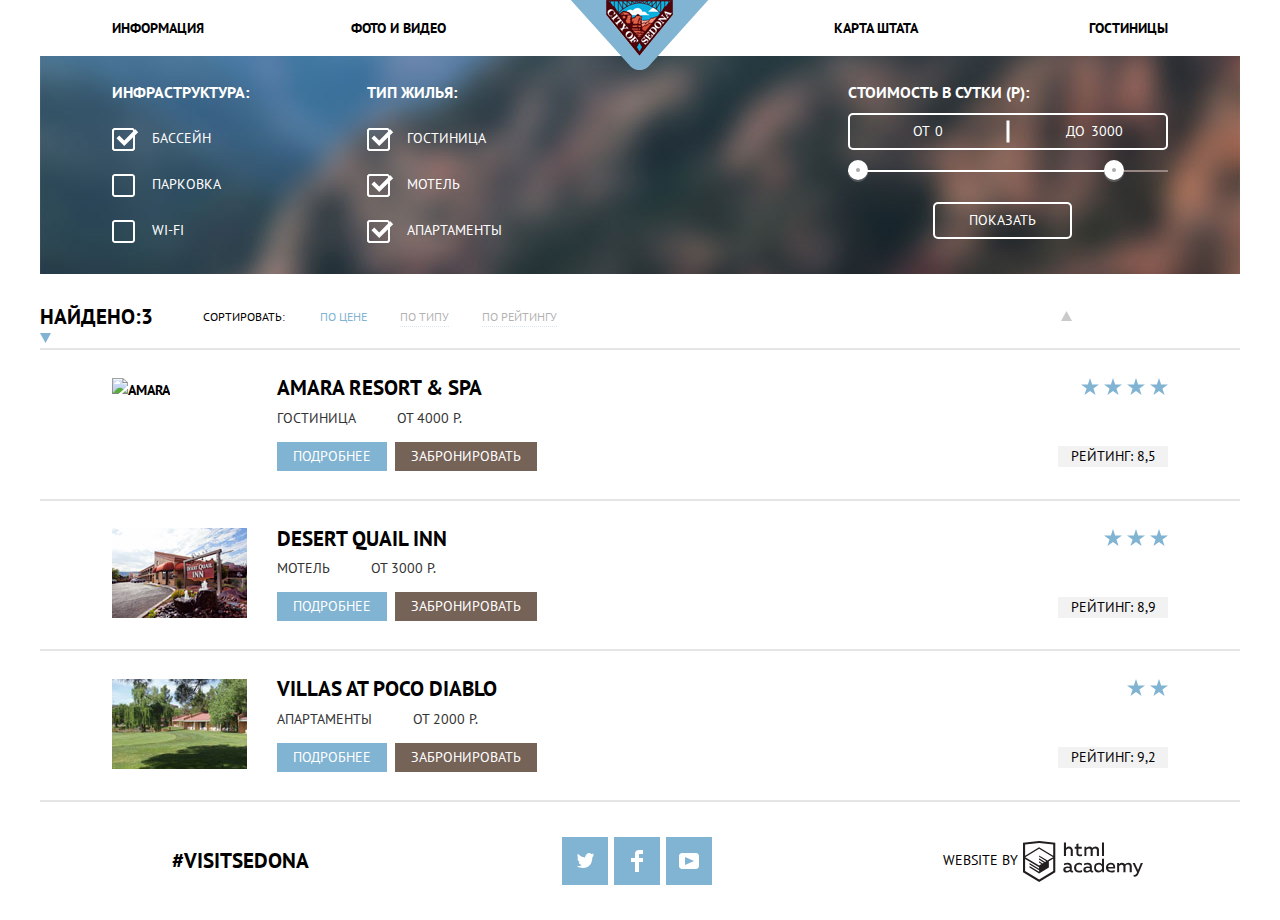
==== commit 68095503: "Подогнал pixel perfect" ====
--- a/catalog.html
+++ b/catalog.html
@@ -35,7 +35,7 @@
   </header>
 
   <main class="wrapper">
-    <section class="filters-hotel">
+    <section class="filters-hotel container">
       <h2 class="visually-hidden">Форма заказа</h2>
       <form class="form-filters" action="#" method="post">
         <fieldset class="filter-hotel-field">
@@ -92,29 +92,27 @@
         </fieldset>
       </form>
     </section>
-    <section class="sort-row">
-      <ul class="sort-row-list">
-        <li class="sort-row-item sort-row-item__found">Найдено: 3</li>
-        <li class="sort-row-item sort-row-item__description">Сортировать:</li>
-        <li class="sort-row-item sort-row-item__active">по цене</li>
-        <li class="sort-row-item">
-          <a href="#" class="sort-row-link">по типу</a>
-        </li>
-        <li class="sort-row-item">
-          <a href="#" class="sort-row-link">по рейтингу</a>
-        </li>
-        <li class="sort-row-item sort-row-item__arrow">
-          <a class="sort-row-link-arrow" aria-label="вверх">
+    <ul class="sort-row-list container">
+      <li class="sort-row-item sort-row-item__found">Найдено:3</li>
+      <li class="sort-row-item sort-row-item__description">Сортировать:</li>
+      <li class="sort-row-item sort-row-item__active">по цене</li>
+      <li class="sort-row-item">
+        <a href="#" class="sort-row-link">по типу</a>
+      </li>
+      <li class="sort-row-item">
+        <a href="#" class="sort-row-link">по рейтингу</a>
+      </li>
+      <li class="sort-row-item sort-row-item__arrow">
+        <a class="sort-row-link-arrow" aria-label="вверх">
             <svg xmlns="http://www.w3.org/2000/svg" width="11" height="10" viewBox="0 0 11 10"><path fill="#231F20" d="M5.5 0L0 10h11z"/></svg>
           </a>
-        </li>
-        <li class="sort-row-item sort-row-item__active">
-          <a href="#" class="sort-row-link-arrow" aria-label="вниз">
+      </li>
+      <li class="sort-row-item sort-row-item__active">
+        <a href="#" class="sort-row-link-arrow" aria-label="вниз">
             <svg xmlns="http://www.w3.org/2000/svg" width="11" height="10" viewBox="0 0 11 10"><path fill="#231F20" d="M5.5 10L0 0h11"/></svg>
           </a>
-        </li>
-      </ul>
-    </section>
+      </li>
+    </ul>
     <section class="catalog-hotel">
       <h2 class="visually-hidden">Каталог отелей</h2>
       <article class="catalog-item">
--- a/css/style.css
+++ b/css/style.css
@@ -13,12 +13,17 @@
   color: #000;
   text-transform: uppercase;
   background-color: #fff;
-  -webkit-box-shadow: 0 0 20px 0 rgba(0, 1, 1, 0.2);
-  box-shadow: 0 0 20px 0 rgba(0, 1, 1, 0.2);
+  -webkit-box-shadow: 0px 15px 15px 0px rgba(0, 1, 1, 0.2);
+  box-shadow: 0px 15px 15px 0px rgba(0, 1, 1, 0.2);
 }
 
 .wrapper {
   width: 1200px;
+  margin: 0 auto;
+}
+
+.container {
+  width: 1056px;
   margin: 0 auto;
 }
 
@@ -303,7 +308,7 @@
 }
 
 .feature-text {
-  width: 285px;
+  width: 286px;
   margin: 0 auto;
   margin-bottom: 60px;
   font-weight: 400;
@@ -324,7 +329,7 @@
 .feature-point.feature-point__home {
   background-image: url(../img/icon-1.svg);
   background-repeat: no-repeat;
-  background-position: 50% 22%;
+  background-position: 50% 23%;
 }
 
 .feature-point.feature-point__food {
@@ -617,7 +622,7 @@
 /*каталог*/
 
 .filters-hotel {
-  margin-bottom: 30px;
+  background-color: #33444c;
   background-image: url("../img/filter-bg.jpg");
   background-repeat: no-repeat;
   background-position: center;
@@ -627,9 +632,7 @@
   display: -webkit-box;
   display: -ms-flexbox;
   display: flex;
-  -ms-flex-pack: distribute;
-  -webkit-box-pack: justify;
-  justify-content: space-around;
+  margin-bottom: 30px;
 }
 
 .filter-hotel-field {
@@ -640,20 +643,24 @@
 }
 
 .filter-hotel-field:first-child {
-  margin-right: 100px;
+  margin-right: 105px;
 }
 
 .filter-hotel-field:last-child {
   width: 320px;
-  margin-left: 330px;
+  margin-left: auto;
 }
 
 .filter-hotel-description {
   margin-bottom: 25px;
-  padding-top: 30px;
+  padding-top: 26px;
   font-size: 16px;
   line-height: 21px;
   color: #fff;
+}
+
+.filter-hotel-description.filter-hotel-description__price-controls {
+  margin-bottom: 10px;
 }
 
 .form-list {
@@ -716,13 +723,14 @@
   height: 22px;
   width: 3px;
   background: #fff;
-  -webkit-transform: translate(-50%, 50%);
-  transform: translate(-50%, 50%);
+  -webkit-transform: translate(-50%, 25%);
+  transform: translate(-50%, 25%);
 }
 
 .price-controls-label {
   display: inline-block;
-  padding: 10px 0;
+  width: 160px;
+  padding: 5px 0;
   font-size: 14px;
   line-height: 21px;
   font-weight: 400;
@@ -731,18 +739,19 @@
   vertical-align: top;
   background-color: transparent;
   cursor: pointer;
+  -webkit-box-sizing: border-box;
+  box-sizing: border-box;
 }
 
 .price-controls-label__min,
 .price-controls-label__max {
   -webkit-box-sizing: content-box;
-  width: 93px;
-  padding-left: 65px;
+  width: 90px;
+  padding-left: 63px;
 }
 
 .price-controls-input {
   width: 45px;
-  margin: 0;
   font: inherit;
   color: inherit;
   border: none;
@@ -751,7 +760,7 @@
 
 .range-controls {
   position: relative;
-  margin-bottom: 25px;
+  margin-bottom: 30px;
   background: transparent;
 }
 
@@ -786,8 +795,8 @@
 
 .btn-filter {
   margin-left: 85px;
-  margin-bottom: 32px;
-  padding: 10px 34px;
+  margin-bottom: 35px;
+  padding: 6px 34px;
   font-size: 14px;
   line-height: 21px;
   font-weight: 400;
@@ -797,7 +806,8 @@
 }
 
 .sort-row {
-  margin-bottom: 35px;
+  margin: 0;
+  margin-bottom: 28px;
 }
 
 .sort-row-list {
@@ -810,12 +820,15 @@
   -ms-flex-pack: start;
   justify-content: flex-start;
   list-style: none;
-  vertical-align: middle;
+  -webkit-box-align: center;
+  -ms-flex-align: center;
+  align-items: center;
+  -ms-flex-wrap: wrap;
+  flex-wrap: wrap;
 }
 
 .sort-row-item {
-  margin: auto;
-  margin-right: 30px;
+  margin-right: 33px;
   font-size: 12px;
   line-height: 18px;
   font-weight: 400;
@@ -852,7 +865,7 @@
 
 .sort-row-item.sort-row-item__found {
   margin: 0;
-  margin-right: 47px;
+  margin-right: 50px;
   font-size: 21px;
   line-height: 26px;
   font-weight: 700;
@@ -860,7 +873,7 @@
 }
 
 .sort-row-item.sort-row-item__description {
-  margin-right: 38px;
+  margin-right: 35px;
   border: none;
 }
 
@@ -870,7 +883,7 @@
 }
 
 .sort-row-item.sort-row-item__arrow {
-  margin-left: 505px;
+  margin-left: 471px;
   margin-right: 14px;
 }
 
@@ -904,9 +917,11 @@
   display: -webkit-box;
   display: -ms-flexbox;
   display: flex;
-  width: 1056px;
-  padding-top: 30px;
-  padding-bottom: 30px;
+  -webkit-box-align: center;
+  -ms-flex-align: center;
+  align-items: center;
+  padding-top: 25px;
+  padding-bottom: 28px;
   border-top: 2px solid #e5e5e5;
 }
 
@@ -925,8 +940,8 @@
 }
 
 .catalog-info-title {
-  margin: 0;
-  padding: 0;
+  display: block;
+  margin-bottom: 3px;
   font-size: 21px;
   line-height: 26px;
   color: #000;
@@ -944,7 +959,7 @@
 .catalog-info-description {
   margin: 0;
   padding: 0;
-  margin-bottom: 15px;
+  margin-bottom: 12px;
 }
 
 .catalog-info-description-text {
@@ -972,6 +987,7 @@
   font-size: 14px;
   line-height: 21px;
   font-weight: 400;
+  margin-right: 8px;
   padding: 4px 16px;
 }
 
@@ -1008,7 +1024,7 @@
 
 .catalog-rating-text {
   display: block;
-  margin-top: 52px;
+  margin-top: 48px;
   font-weight: 400;
   font-size: 14px;
   line-height: 21px;
@@ -1025,8 +1041,7 @@
   background: url("../img/star.svg") 100% 0,
   url("../img/star.svg") no-repeat 75% 0,
   url("../img/star.svg") no-repeat 50% 0,
-  url("../img/star.svg") no-repeat 25% 0,
-  url("../img/star.svg") no-repeat 0 0;
+  url("../img/star.svg") no-repeat 25% 0;
   background-repeat: no-repeat;
 }
 
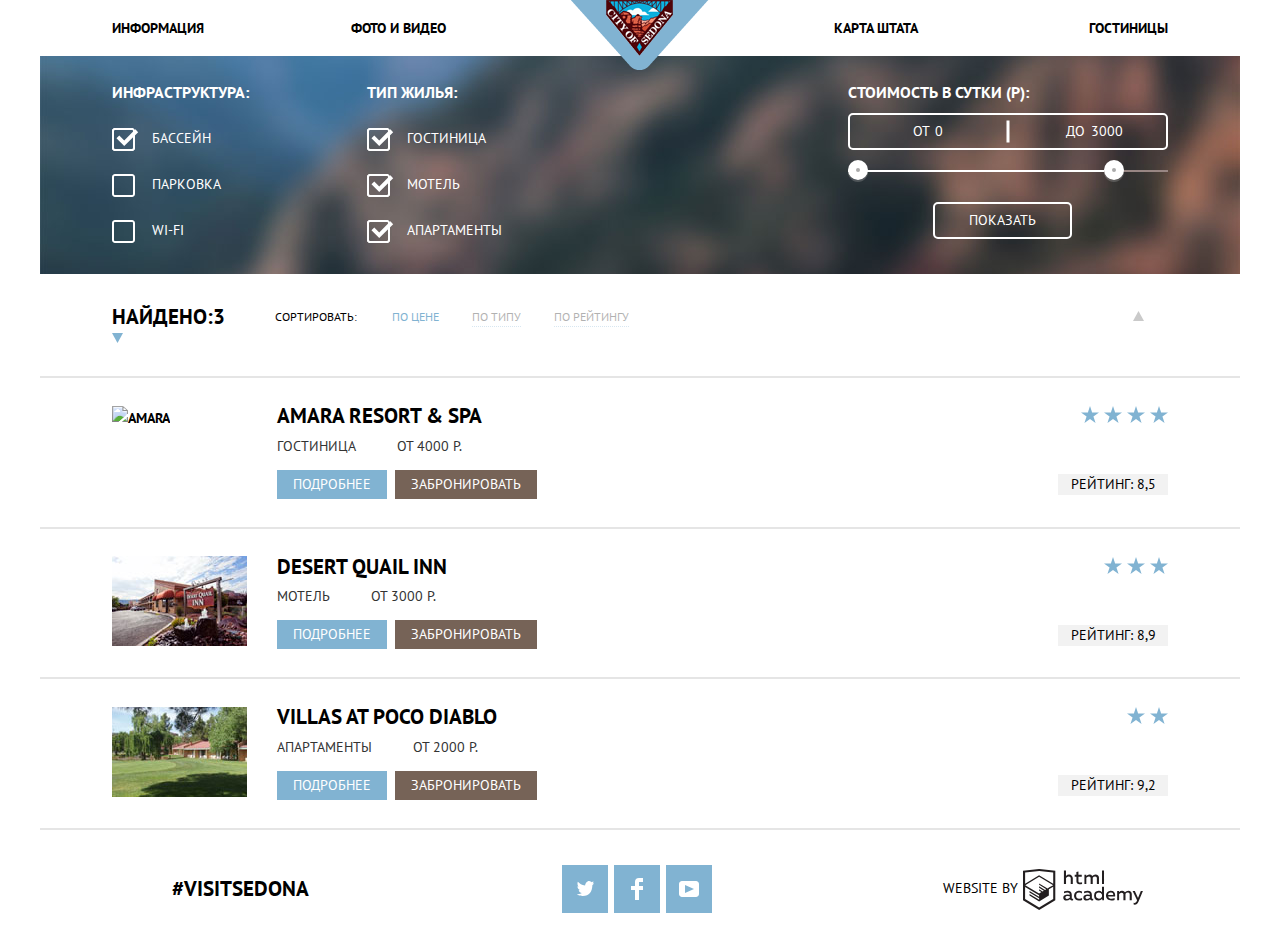
==== commit ab4d9e9b: "Сверстал Седону" ====
--- a/catalog.html
+++ b/catalog.html
@@ -92,27 +92,29 @@
         </fieldset>
       </form>
     </section>
-    <ul class="sort-row-list container">
-      <li class="sort-row-item sort-row-item__found">Найдено:3</li>
-      <li class="sort-row-item sort-row-item__description">Сортировать:</li>
-      <li class="sort-row-item sort-row-item__active">по цене</li>
-      <li class="sort-row-item">
-        <a href="#" class="sort-row-link">по типу</a>
-      </li>
-      <li class="sort-row-item">
-        <a href="#" class="sort-row-link">по рейтингу</a>
-      </li>
-      <li class="sort-row-item sort-row-item__arrow">
-        <a class="sort-row-link-arrow" aria-label="вверх">
+    <section class="sort-row  container">
+      <ul class="sort-row-list">
+        <li class="sort-row-item sort-row-item__found">Найдено:3</li>
+        <li class="sort-row-item sort-row-item__description">Сортировать:</li>
+        <li class="sort-row-item sort-row-item__active">по цене</li>
+        <li class="sort-row-item">
+          <a href="#" class="sort-row-link">по типу</a>
+        </li>
+        <li class="sort-row-item">
+          <a href="#" class="sort-row-link">по рейтингу</a>
+        </li>
+        <li class="sort-row-item sort-row-item__arrow">
+          <a class="sort-row-link-arrow" aria-label="вверх">
             <svg xmlns="http://www.w3.org/2000/svg" width="11" height="10" viewBox="0 0 11 10"><path fill="#231F20" d="M5.5 0L0 10h11z"/></svg>
           </a>
-      </li>
-      <li class="sort-row-item sort-row-item__active">
-        <a href="#" class="sort-row-link-arrow" aria-label="вниз">
+        </li>
+        <li class="sort-row-item sort-row-item__active">
+          <a href="#" class="sort-row-link-arrow" aria-label="вниз">
             <svg xmlns="http://www.w3.org/2000/svg" width="11" height="10" viewBox="0 0 11 10"><path fill="#231F20" d="M5.5 10L0 0h11"/></svg>
           </a>
-      </li>
-    </ul>
+        </li>
+      </ul>
+    </section>
     <section class="catalog-hotel">
       <h2 class="visually-hidden">Каталог отелей</h2>
       <article class="catalog-item">
--- a/css/style.css
+++ b/css/style.css
@@ -13,8 +13,8 @@
   color: #000;
   text-transform: uppercase;
   background-color: #fff;
-  -webkit-box-shadow: 0px 15px 15px 0px rgba(0, 1, 1, 0.2);
-  box-shadow: 0px 15px 15px 0px rgba(0, 1, 1, 0.2);
+  -webkit-box-shadow: 0px 5px 15px 0px rgba(0, 1, 1, 0.2);
+  box-shadow: 0px 5px 15px 0px rgba(0, 1, 1, 0.2);
 }
 
 .wrapper {
@@ -55,7 +55,7 @@
 
 .btn {
   display: inline-block;
-  padding: 30px 138px;
+  padding: 30px 140px;
   font-size: 21px;
   line-height: 26px;
   font-weight: 700;
@@ -68,6 +68,8 @@
   background-color: #766357;
   border: none;
   cursor: pointer;
+  -webkit-box-sizing: border-box;
+  box-sizing: border-box;
 }
 
 .btn:hover,
@@ -145,7 +147,6 @@
 
 .main-navigation-link {
   display: block;
-  vertical-align: middle;
   color: #000;
   text-decoration: none;
 }
@@ -363,10 +364,12 @@
 }
 
 .btn-search {
+  width: 100%;
   background-color: #766357;
 }
 
-.btn-search:hover {
+.btn-search:hover,
+.btn-search:focus {
   background-color: #604e43;
 }
 
@@ -379,7 +382,7 @@
   margin: 0;
   padding: 0;
   position: relative;
-  background-image: url(../img/map.jpg); 
+  background-image: url(../img/map.jpg);
   background-repeat: no-repeat;
   background-position: center;
 }
@@ -412,15 +415,19 @@
   -webkit-box-direction: normal;
   -ms-flex-direction: column;
   flex-direction: column;
-  -webkit-box-align: ;
-  -ms-flex-align: ;
-  align-items: ;
+  -webkit-box-align: column;
+  -ms-flex-align: column;
+  align-items: column;
   width: 460px;
   margin-left: -285px;
   padding: 55px;
   background-color: #fff;
   -webkit-box-shadow: 0 0 15px 7px rgba(0, 1, 1, 0.15);
   box-shadow: 0 0 15px 7px rgba(0, 1, 1, 0.15);
+}
+
+.search-form-show {
+  display: none;
 }
 
 .search-form-row {
@@ -746,6 +753,7 @@
 .price-controls-label__min,
 .price-controls-label__max {
   -webkit-box-sizing: content-box;
+  box-sizing: content-box;
   width: 90px;
   padding-left: 63px;
 }
@@ -1157,3 +1165,100 @@
 .footer-copyrigth-link:active path {
   fill: #bdbbbc;
 }
+
+.modal-hidden {
+  display: none;
+}
+
+.modal-show {
+  display: block;
+  animation: bounce 1s;
+}
+
+.modal-error {
+  animation: shake 0.5s;
+}
+
+@-webkit-keyframes bounce {
+  0% {
+    -webkit-transform: translateY(-300px);
+    transform: translateY(-300px);
+  }
+  60% {
+    -webkit-transform: translateY(50px);
+    transform: translateY(50px);
+  }
+  90% {
+    -webkit-transform: translateY(-50px);
+    transform: translateY(-50px);
+  }
+  to {
+    -webkit-transform: translateY(0);
+    transform: translateY(0);
+  }
+}
+
+@keyframes bounce {
+  0% {
+    -webkit-transform: translateX(-300px);
+    transform: translateX(-300px);
+  }
+  60% {
+    -webkit-transform: translatX(50px);
+    transform: translateX(50px);
+  }
+  90% {
+    -webkit-transform: translateX(-50px);
+    transform: translateX(-50px);
+  }
+  to {
+    -webkit-transform: translateX(0);
+    transform: translateX(0);
+  }
+}
+
+@-webkit-keyframes shake {
+  0%,
+  to {
+    -webkit-transform: translateX(0);
+    transform: translateX(0);
+  }
+  10%,
+  30%,
+  50%,
+  70%,
+  90% {
+    -webkit-transform: translateX(-10px);
+    transform: translateX(-10px);
+  }
+  20%,
+  40%,
+  60%,
+  80% {
+    -webkit-transform: translateX(10px);
+    transform: translateX(10px);
+  }
+}
+
+@keyframes shake {
+  0%,
+  to {
+    -webkit-transform: translateX(0);
+    transform: translateX(0);
+  }
+  10%,
+  30%,
+  50%,
+  70%,
+  90% {
+    -webkit-transform: translateX(-10px);
+    transform: translateX(-10px);
+  }
+  20%,
+  40%,
+  60%,
+  80% {
+    -webkit-transform: translateX(10px);
+    transform: translateX(10px);
+  }
+}
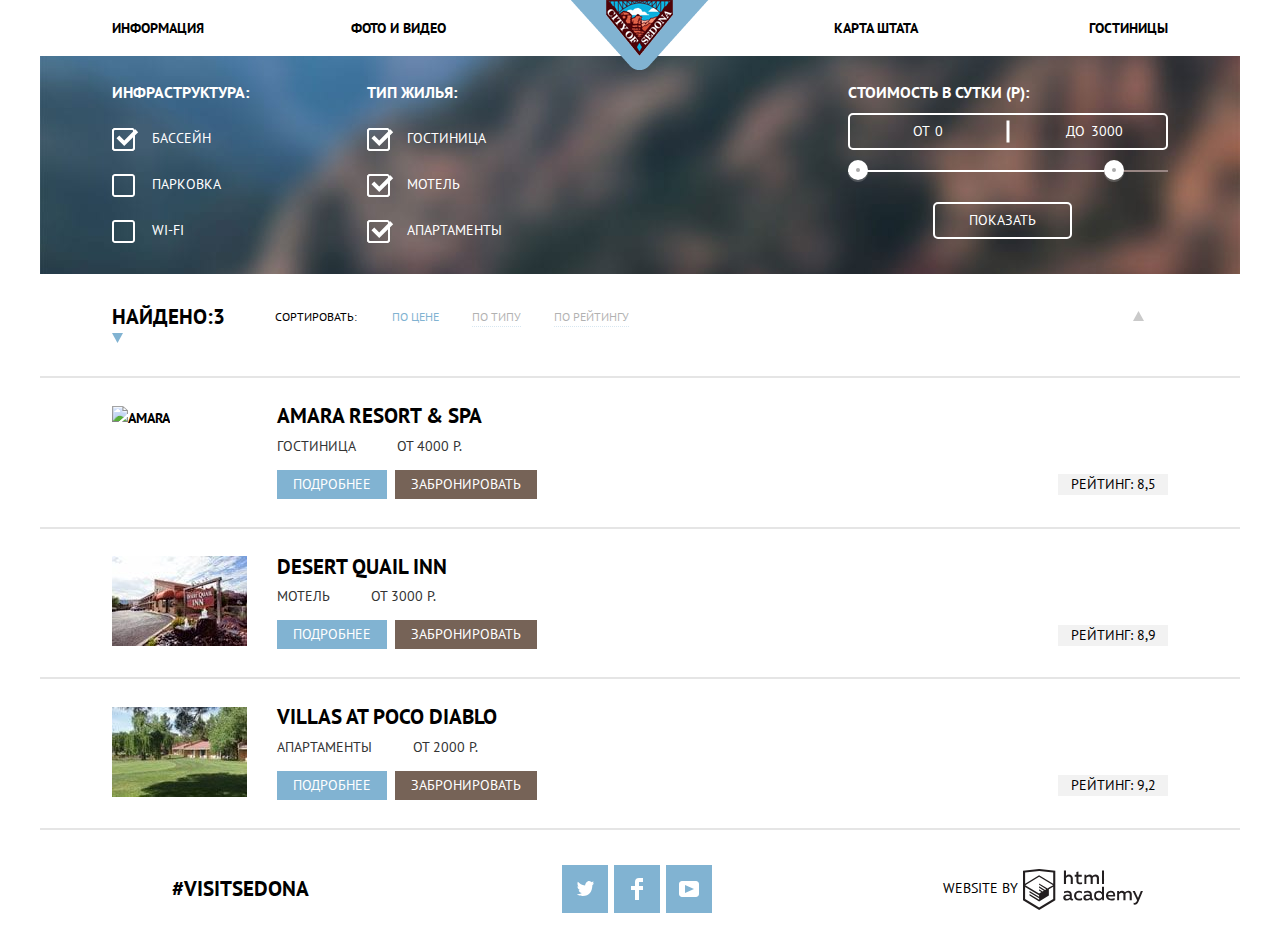
==== commit 96015eac: "Минифицировал css и js, сжал изображения" ====
--- a/catalog.html
+++ b/catalog.html
@@ -5,8 +5,8 @@
   <meta charset="utf-8">
   <title>HTML Academy: Седона</title>
   <link href="https://fonts.googleapis.com/css?family=PT+Sans:400,700&amp;subset=cyrillic" rel="stylesheet">
-  <link href="css/normalize.css" rel="stylesheet">
-  <link href="css/style.css" rel="stylesheet">
+  <link href="css/normalize-min.css" rel="stylesheet">
+  <link href="css/style-min.css" rel="stylesheet">
 </head>
 
 <body>
--- a/css/style-min.css
+++ b/css/style-min.css
@@ -0,0 +1 @@
+@-webkit-keyframes bounce{0%{-webkit-transform:translateY(-300px);transform:translateY(-300px)}60%{-webkit-transform:translateY(50px);transform:translateY(50px)}90%{-webkit-transform:translateY(-50px);transform:translateY(-50px)}to{-webkit-transform:translateY(0);transform:translateY(0)}}@keyframes bounce{0%{-webkit-transform:translateX(-300px);transform:translateX(-300px)}60%{-webkit-transform:translatX(50px);transform:translateX(50px)}90%{-webkit-transform:translateX(-50px);transform:translateX(-50px)}to{-webkit-transform:translateX(0);transform:translateX(0)}}@-webkit-keyframes shake{0%,to{-webkit-transform:translateX(0);transform:translateX(0)}10%,30%,50%,70%,90%{-webkit-transform:translateX(-10px);transform:translateX(-10px)}20%,40%,60%,80%{-webkit-transform:translateX(10px);transform:translateX(10px)}}@keyframes shake{0%,to{-webkit-transform:translateX(0);transform:translateX(0)}10%,30%,50%,70%,90%{-webkit-transform:translateX(-10px);transform:translateX(-10px)}20%,40%,60%,80%{-webkit-transform:translateX(10px);transform:translateX(10px)}}body,html{margin:0;padding:0}body{min-width:1200px;font-family:"PT Sans","Arial",sans-serif;font-size:14px;line-height:24px;font-weight:700;color:#000;text-transform:uppercase;background-color:#fff;-webkit-box-shadow:0 5px 15px 0 rgba(0,1,1,.2);box-shadow:0 5px 15px 0 rgba(0,1,1,.2)}.container,.wrapper{width:1200px;margin:0 auto}.container{width:1056px;padding:0 72px}.visually-hidden:not(:focus):not(:active),input[type=checkbox].visually-hidden{position:absolute;width:1px;height:1px;margin:-1px;border:0;padding:0;white-space:nowrap;-webkit-clip-path:inset(100%);clip-path:inset(100%);clip:rect(0 0 0 0);overflow:hidden}img{max-width:100%;height:auto}.btn{display:inline-block;padding:30px 140px;font-size:21px;line-height:26px;font-weight:700;font-family:"PT Sans","Arial",sans-serif;color:#fff;vertical-align:middle;text-align:center;text-transform:uppercase;text-decoration:none;background-color:#766357;border:0;cursor:pointer;-webkit-box-sizing:border-box;box-sizing:border-box}.btn:focus,.btn:hover{background-color:#669ec0}.btn:active{background-color:#5496bd}.btn.disabled,.btn:disabled{cursor:default;opacity:.5;background-color:#000}.btn.disabled:hover,.btn:disabled:hover{background-color:#000}.main-header,.main-navigation{background-color:#fff}.main-navigation{position:relative;font-size:14px;line-height:26px;color:#000}.header-logo-link{position:absolute;top:0;left:50%;-webkit-transform:translateX(-50%);transform:translateX(-50%);z-index:1000}.main-navigation-list{display:-webkit-box;display:-ms-flexbox;display:flex;-webkit-box-pack:justify;-ms-flex-pack:justify;justify-content:flex-start;-ms-flex-wrap:wrap;flex-wrap:wrap;margin:0;padding:0;list-style:none}.main-navigation-item{margin-right:147px;padding-top:15px;padding-bottom:15px}.main-navigation-item:nth-child(4n){margin-right:0;margin-left:auto}.main-navigation-item:nth-child(2){margin-right:388px}.main-navigation-link{display:block;color:#000;text-decoration:none}.main-navigation-link:hover{color:#81b3d2}.main-navigation-link:active{color:#000;opacity:.3}.main-navigation-link.main-navigation-link__active{color:#766357}.main-navigation-link:active.main-navigation-link__active{color:#766357;opacity:1}.promo-img{max-width:1200px;min-height:508px;margin-bottom:60px;background-color:#fff;background:url(../img/bannersedona.jpg) no-repeat 0 -55px;background-size:cover}.promo-header{width:508px;margin:0 auto 50px;text-align:center}.promo-title{font-size:21px;line-height:26px;margin:0 0 28px}.promo-description{margin:0;line-height:26px;font-weight:400;color:#333}.features{-webkit-box-orient:vertical;-webkit-box-direction:normal;-ms-flex-direction:column;flex-direction:column;margin-bottom:55px}.feature-row,.features{display:-webkit-box;display:-ms-flexbox;display:flex}.feature-row.feature-row__invert{-webkit-box-orient:horizontal;-webkit-box-direction:reverse;-ms-flex-direction:row-reverse;flex-direction:row-reverse}.feature-item{width:400px;background-color:#81b3d2;text-align:center}.feature-point{width:400px;background-color:#fff}.feature-point.feature-point__slogan{background-color:#eee}.feature-title{width:160px;margin:48px auto 24px;font-size:21px;line-height:21px;font-weight:700;text-align:center;color:#fff}.feature-title.feature-title__point{margin-top:160px;color:#000;text-align:center}.feature-title.feature-title__slogan{color:#000;text-align:center}.feature-number{display:block;width:60px;margin:0 auto 20px;position:relative;font-size:14px;line-height:21px;font-weight:400;color:#fff}.feature-number.feature-number__slogan,.feature-text{color:#333;text-align:center}.feature-number:after,.feature-number:before{position:absolute;content:"";top:10px;width:10px;height:1px;background:#fff}.feature-number:after{left:5px}.feature-number.feature-number__slogan::before,.feature-number.feature-number__slogan:after{background:#333}.feature-number:before{right:5px}.feature-text{width:286px;margin:0 auto 60px;font-weight:400;line-height:21px;color:#fff}.feature-text.feature-text__point{margin-bottom:80px;color:#333}.feature-text.feature-text__slogan{color:#333}.feature-point.feature-point__home{background-image:url(../img/icon-1.svg);background-repeat:no-repeat;background-position:50% 23%}.feature-point.feature-point__food,.feature-point.feature-point__souvenirs{background-image:url(../img/icon-3.svg);background-repeat:no-repeat;background-position:50% 22%}.feature-point.feature-point__souvenirs{background-image:url(../img/icon-2.svg)}.features-search{width:570px;margin:0 auto;text-align:center}.search-title{margin:0 0 30px;font-size:30px;line-height:24px}.search-description{margin-bottom:48px;font-weight:400}.btn-search{width:100%;background-color:#766357}.btn-search:focus,.btn-search:hover{background-color:#604e43}.btn-search:active{background-color:#503e33;color:rgba(146,138,133,.3)}.features-map{margin:0;padding:0;position:relative;background-image:url(../img/map.jpg);background-repeat:no-repeat;background-position:center}.features-map .wrapper{position:relative;width:1200px;height:473px;margin:0 auto;overflow:auto}.google-map{position:absolute;top:0;left:0;width:100%;height:473px;border:0}.search-form{position:absolute;top:0;left:50%;display:-webkit-box;display:-ms-flexbox;display:flex;-webkit-box-orient:vertical;-webkit-box-direction:normal;-ms-flex-direction:column;flex-direction:column;-webkit-box-align:column;-ms-flex-align:column;align-items:column;width:460px;margin-left:-285px;padding:55px;background-color:#fff;-webkit-box-shadow:0 0 15px 7px rgba(0,1,1,.15);box-shadow:0 0 15px 7px rgba(0,1,1,.15)}.search-form-show{display:none}.search-form-row{width:460px;display:-webkit-box;display:-ms-flexbox;display:flex;-webkit-box-pack:justify;-ms-flex-pack:justify;justify-content:space-between;-webkit-box-align:center;-ms-flex-align:center;align-items:center;margin-bottom:30px}.search-form-label{padding:6px 0;font-family:"PT Sans","Arial",sans-serif;font-size:14px;line-height:26px;font-weight:700;text-transform:uppercase;color:#000}.search-form-input{-webkit-box-sizing:border-box;box-sizing:border-box;width:315px;margin-left:auto;padding-top:8px;padding-bottom:8px;padding-left:20px;background-color:#f2f2f2;border:0}.search-form-input:hover{background-color:#ebebeb}.search-form-input:focus{background-color:#fff;border:2px solid #e5e5e5}.search-form-input::-webkit-input-placeholder{font-size:14px;line-height:26px;font-weight:700;text-transform:uppercase;color:#000}.search-form-input:-ms-input-placeholder,.search-form-input::-ms-input-placeholder{font-size:14px;line-height:26px;font-weight:700;text-transform:uppercase;color:#000}.search-form-input::-ms-input-placeholder{font-family:"PT Sans","Arial",sans-serif}.search-form-input::placeholder{font-family:"PT Sans","Arial",sans-serif;font-size:14px;line-height:26px;font-weight:700;text-transform:uppercase;color:#000}.search-form-calendar{width:38px;text-align:left;background-color:#f2f2f2;border:0;cursor:pointer}.search-form-calendar path,.sort-row-item path{fill:#cacaca}.search-form-calendar:hover path{fill:#000}.search-form-calendar:active path{fill:#81b3d2}.form-field-col,.search-form-col{margin:0;display:-webkit-box;display:-ms-flexbox;display:flex}.search-form-col{-webkit-box-pack:justify;-ms-flex-pack:justify;justify-content:space-between;width:230px}.search-form-label.search-form-label__children{padding-left:50px}.form-field-col{width:115px;-webkit-box-align:center;-ms-flex-align:center;align-items:center}.btn-number,.number-input{width:40px;background-color:#f2f2f2;border:0}.number-input{-webkit-box-sizing:border-box;box-sizing:border-box;padding-top:8px;padding-bottom:8px;text-align:center}.btn-number{position:relative;cursor:pointer}.btn-number.btn-number__minus::after,.btn-number.btn-number__plus::after,.btn-number.btn-number__plus::before{content:"";position:absolute;top:-2px;left:12px;width:12px;height:4px;background-color:#a9a9a9}.btn-number:hover.btn-number__minus::after{background-color:#000}.btn-number:active.btn-number__minus::after{background-color:#81b3d2}.btn-number.btn-number__plus::before{-webkit-transform:rotate(90deg);transform:rotate(90deg)}.btn-number:hover.btn-number__plus::after,.btn-number:hover.btn-number__plus::before{background-color:#000}.btn-number:active.btn-number__plus::after,.btn-number:active.btn-number__plus::before,.btn-search-form{background-color:#81b3d2}.btn-search-form{width:100%;margin-top:24px;padding-top:15px;padding-bottom:15px}.btn-search-form:hover{background-color:#669ec0}.btn-search-form:active{background-color:#5496bd;color:rgba(133,176,205,.3)}.filters-hotel{background-color:#33444c;background-image:url(../img/filter-bg.jpg);background-repeat:no-repeat;background-position:center}.form-filters{display:-webkit-box;display:-ms-flexbox;display:flex;margin-bottom:30px}.filter-hotel-field{margin:0;padding:0;width:150px;border:0}.filter-hotel-field:first-child{margin-right:105px}.filter-hotel-field:last-child{width:320px;margin-left:auto}.filter-hotel-description{margin-bottom:25px;padding-top:26px;font-size:16px;line-height:21px;color:#fff}.filter-hotel-description.filter-hotel-description__price-controls{margin-bottom:10px}.form-list{margin:0;padding:0;list-style:none}.form-item{margin-bottom:25px}.filter-hotel-label{position:relative;display:block;padding-left:40px;font-size:14px;line-height:21px;font-weight:400;color:#fff;cursor:pointer}.filter-hotel-input+.filter-hotel-label::before{position:absolute;content:"";top:0;left:0;width:23px;height:23px;background-image:url(../img/checkbox-off.svg);background-repeat:no-repeat;background-position:center center}.filter-hotel-input:checked+.filter-hotel-label::after{position:absolute;content:"";top:0;left:0;width:27px;height:23px;background-image:url(../img/checkbox-on.svg);background-repeat:no-repeat;background-position:center center}.price-controls{position:relative;margin-bottom:20px;font-size:0;border:2px solid #fff;border-radius:5px}.price-controls::after{position:absolute;content:"";left:50%;height:22px;width:3px;background:#fff;-webkit-transform:translate(-50%,25%);transform:translate(-50%,25%)}.price-controls-label{display:inline-block;width:160px;padding:5px 0;font-size:14px;line-height:21px;font-weight:400;color:#fff;text-transform:uppercase;vertical-align:top;background-color:transparent;cursor:pointer;-webkit-box-sizing:border-box;box-sizing:border-box}.price-controls-label__max,.price-controls-label__min{-webkit-box-sizing:content-box;box-sizing:content-box;width:90px;padding-left:63px}.price-controls-input{width:45px;font:inherit;color:inherit;border:0;background:0 0}.range-controls{position:relative;margin-bottom:30px;background:0 0}.range-controls .scale{width:100%;height:2px;background-color:#988683}.range-controls .bar{width:80%;height:2px;background-color:#fff}.range-controls .range-toggle{position:absolute;top:-10px;left:0;width:20px;height:20px;cursor:pointer}.range-controls .range-toggle__min{left:0}.range-controls .range-toggle__max{left:80%}.btn-filter{margin-left:85px;margin-bottom:35px;padding:6px 34px;font-size:14px;line-height:21px;font-weight:400;border:2px solid #fff;border-radius:5px;background:0 0}.sort-row{margin:0 0 28px}.sort-row-list{margin:0;padding:0;display:-webkit-box;display:-ms-flexbox;display:flex;-webkit-box-pack:start;-ms-flex-pack:start;justify-content:flex-start;list-style:none;-webkit-box-align:center;-ms-flex-align:center;align-items:center;-ms-flex-wrap:wrap;flex-wrap:wrap}.sort-row-item{margin-right:33px;font-size:12px;line-height:18px;font-weight:400;text-transform:uppercase;color:#000}.sort-row-item:last-child{margin-right:0;margin-left:0}.sort-row-link{display:block;color:#000;text-decoration:none;border-bottom:1px dotted #81b3d2;opacity:.3}.sort-row-link:hover{color:#81b3d2;opacity:1}.sort-row-link:active{color:#000;opacity:1;border:0}.sort-row-item.sort-row-item__found{margin:0 50px 0 0;font-size:21px;line-height:26px;font-weight:700;border:0}.sort-row-item.sort-row-item__description{margin-right:35px;border:0}.sort-row-item.sort-row-item__active{border:0;color:#81b3d2}.sort-row-item.sort-row-item__arrow{margin-left:471px;margin-right:14px}.sort-row-item:hover path{fill:#231f20}.sort-row-item.sort-row-item__active path,.sort-row-item:active path{fill:#81b3d2}.catalog-hotel,.catalog-item .container{display:-webkit-box;display:-ms-flexbox;display:flex}.catalog-hotel{-webkit-box-orient:vertical;-webkit-box-direction:normal;-ms-flex-direction:column;flex-direction:column}.catalog-item .container{-webkit-box-align:center;-ms-flex-align:center;align-items:center;padding-top:25px;padding-bottom:28px;border-top:2px solid #e5e5e5}.catalog-item:last-child{border-bottom:2px solid #e5e5e5}.catalog-item-photo{width:135px;height:90px;margin-right:30px}.catalog-info{width:260px}.catalog-info-title{display:block;margin-bottom:3px;font-size:21px;line-height:26px;color:#000;text-decoration:none}.catalog-info-title:hover{color:#81b3d2}.catalog-info-title:active{opacity:.3}.catalog-info-description{padding:0;margin:0 0 12px}.catalog-info-description-text{display:inline-block;vertical-align:middle;font-weight:400;color:#333}.catalog-info-description-text:first-child{margin-right:37px}.catalog-info-link{display:-webkit-box;display:-ms-flexbox;display:flex;-webkit-box-pack:justify;-ms-flex-pack:justify;justify-content:space-between}.catalog-info-btn-book-it,.catalog-info-btn-description{font-size:14px;line-height:21px;font-weight:400;margin-right:8px;padding:4px 16px}.catalog-info-btn-description{background-color:#81b3d2}.catalog-info-btn-description:hover{background-color:#669ec0}.catalog-info-btn-description:active{opacity:.3}.catalog-info-btn-book-it{background-color:#766357}.catalog-info-btn-book-it:hover{background-color:#604e43}.catalog-info-btn-book-it:active{opacity:.3}.catalog-rating{padding:0;margin:0 0 0 auto;width:110px}.catalog-rating-text{display:block;margin-top:48px;font-weight:400;font-size:14px;line-height:21px;text-align:center;background-color:#f2f2f2}.catalog-rating-stars{display:block;height:20px}.catalog-rating-stars.catalog-rating-stars__amara{background:url(../img/star.svg) 100% 0,url(../img/star.svg) no-repeat 75% 0,url(../img/star.svg) no-repeat 50% 0,url(../img/star.svg) no-repeat 25% 0;background-repeat:no-repeat}.catalog-rating-stars.catalog-rating-stars__desert{background:url(../img/star.svg) 100% 0,url(../img/star.svg) 75% 0,url(../img/star.svg) 50% 0;background-repeat:no-repeat}.catalog-rating-stars.catalog-rating-stars__villas{background:url(../img/star.svg) 100% 0,url(../img/star.svg) 75% 0;background-repeat:no-repeat}.main-footer{display:-webkit-box;display:-ms-flexbox;display:flex;-webkit-box-pack:start;-ms-flex-pack:start;justify-content:flex-start;-webkit-box-align:center;-ms-flex-align:center;align-items:center;padding-top:35px;padding-bottom:35px}.footer-hashtag{margin-left:132px;margin-right:250px;width:140px;font-size:21px;line-height:26px}.footer-hashtag-link{text-decoration:none;color:#000}.footer-social{-ms-flex-wrap:wrap;flex-wrap:wrap;-webkit-box-pack:start;-ms-flex-pack:start;justify-content:flex-start;width:165px}.footer-copyrigth,.footer-social,.social-btn{display:-webkit-box;display:-ms-flexbox;display:flex}.social-btn{-webkit-box-align:center;-ms-flex-align:center;align-items:center;height:48px;margin-right:6px;background-color:#81b3d2;-webkit-box-pack:center;-ms-flex-pack:center;justify-content:center;width:46px}.social-btn:hover{background-color:#669ec0}.social-btn:active path{background-color:#5496bd;opacity:.3}.footer-copyrigth{-webkit-box-pack:justify;-ms-flex-pack:justify;justify-content:space-between;width:200px;margin-left:216px}.footer-copyrigth-text{padding-top:6px;font-size:14px;line-height:26px;font-weight:400}.footer-copyrigth-link{display:block;width:120px;height:39px;text-align:center}.footer-copyrigth-link:hover path{fill:#81b3d2}.footer-copyrigth-link:active path{fill:#bdbbbc}.modal-hidden{display:none}.modal-show{display:block;-webkit-animation:bounce 1s;animation:bounce 1s}.modal-error{-webkit-animation:shake .5s;animation:shake .5s}
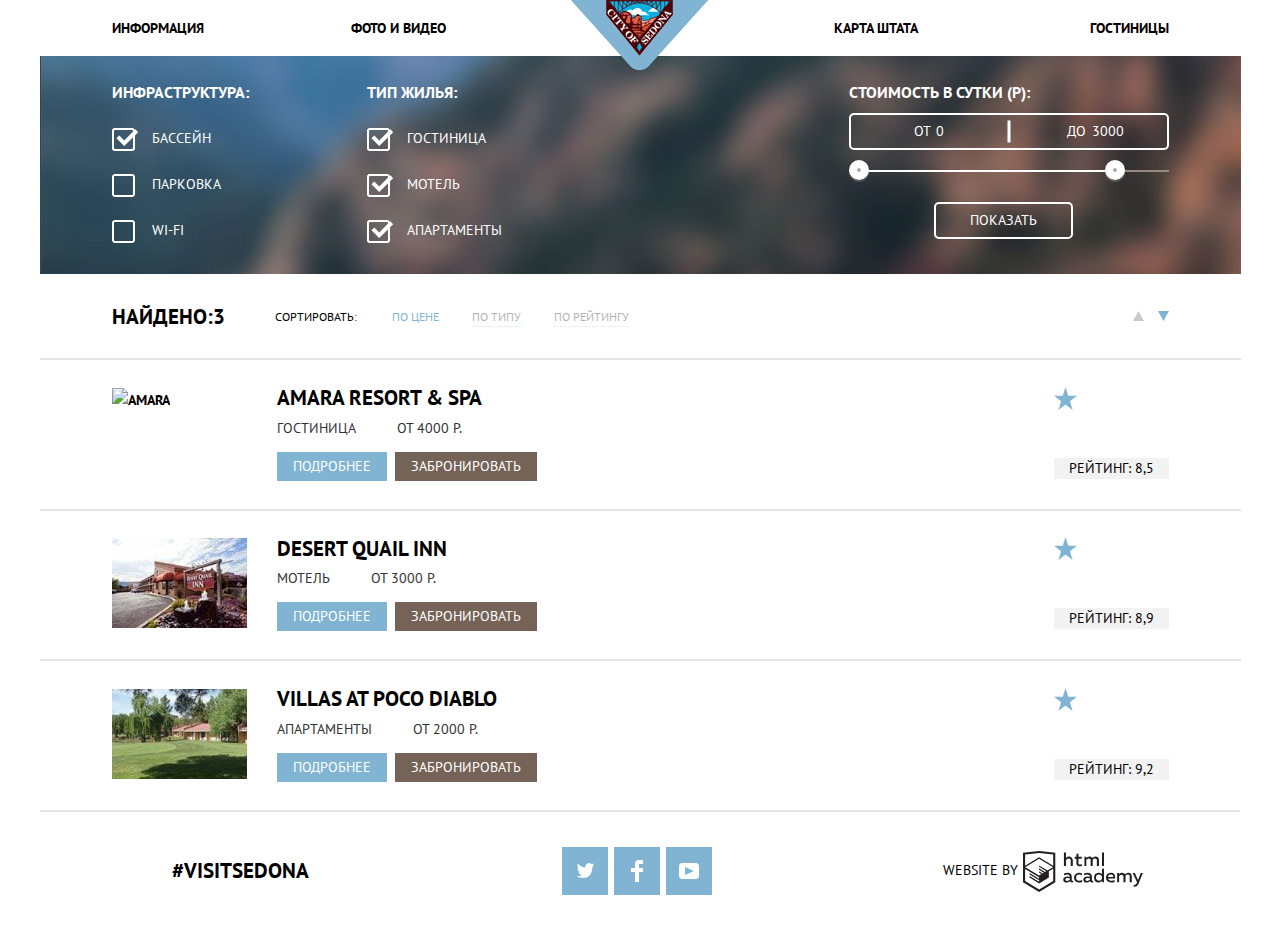
==== commit 5e572844: "Доделал рейтинг" ====
--- a/catalog.html
+++ b/catalog.html
@@ -134,8 +134,22 @@
             </div>
           </div>
           <div class="catalog-rating">
-            <span class="catalog-rating-stars catalog-rating-stars__amara">
-          </span>
+            <fieldset class="catalog-rating__stars rating">
+              <legend class="rating__caption visually-hidden">Рейтинг</legend>
+              <div class="rating__group">
+                <input class="rating__input" type="radio" name="amara" id="amara-1" value="1" checked>
+                <label class="rating__star" for="amara-1" aria-label="Ужасно"></label>
+                <input class="rating__input" type="radio" name="amara" id="amara-2" value="2">
+                <label class="rating__star" for="amara-2" aria-label="Плохо"></label>
+                <input class="rating__input" type="radio" name="amara" id="amara-3" value="3">
+                <label class="rating__star" for="amara-3" aria-label="Нормально"></label>
+                <input class="rating__input" type="radio" name="amara" id="amara-4" value="4">
+                <label class="rating__star" for="amara-4" aria-label="Хорошо"></label>
+                <input class="rating__input" type="radio" name="amara" id="amara-5" value="5">
+                <label class="rating__star" for="amara-5" aria-label="Отлично"></label>
+                <div class="rating__focus"></div>
+              </div>
+            </fieldset>
             <span class="catalog-rating-text">рейтинг: 8,5</span>
           </div>
         </div>
@@ -157,7 +171,22 @@
             </div>
           </div>
           <div class="catalog-rating">
-            <span class="catalog-rating-stars catalog-rating-stars__desert">
+            <fieldset class="catalog-rating__stars rating">
+              <legend class="rating__caption visually-hidden">Рейтинг</legend>
+              <div class="rating__group">
+                <input class="rating__input" type="radio" name="desert" id="desert-1" value="1" checked>
+                <label class="rating__star" for="desert-1" aria-label="Ужасно"></label>
+                <input class="rating__input" type="radio" name="desert" id="desert-2" value="2">
+                <label class="rating__star" for="desert-2" aria-label="Плохо"></label>
+                <input class="rating__input" type="radio" name="desert" id="desert-3" value="3">
+                <label class="rating__star" for="desert-3" aria-label="Нормально"></label>
+                <input class="rating__input" type="radio" name="desert" id="desert-4" value="4">
+                <label class="rating__star" for="desert-4" aria-label="Хорошо"></label>
+                <input class="rating__input" type="radio" name="desert" id="desert-5" value="5">
+                <label class="rating__star" for="desert-5" aria-label="Отлично"></label>
+                <div class="rating__focus"></div>
+              </div>
+            </fieldset>
           </span>
             <span class="catalog-rating-text">рейтинг: 8,9</span>
           </div>
@@ -180,8 +209,22 @@
             </div>
           </div>
           <div class="catalog-rating">
-            <span class="catalog-rating-stars catalog-rating-stars__villas">
-          </span>
+            <fieldset class="catalog-rating__stars rating">
+              <legend class="rating__caption visually-hidden">Рейтинг</legend>
+              <div class="rating__group">
+                <input class="rating__input" type="radio" name="villas" id="villas-1" value="1" checked>
+                <label class="rating__star" for="villas-1" aria-label="Ужасно"></label>
+                <input class="rating__input" type="radio" name="villas" id="villas-2" value="2">
+                <label class="rating__star" for="villas-2" aria-label="Плохо"></label>
+                <input class="rating__input" type="radio" name="villas" id="villas-3" value="3">
+                <label class="rating__star" for="villas-3" aria-label="Нормально"></label>
+                <input class="rating__input" type="radio" name="villas" id="villas-4" value="4">
+                <label class="rating__star" for="villas-4" aria-label="Хорошо"></label>
+                <input class="rating__input" type="radio" name="villas" id="villas-5" value="5">
+                <label class="rating__star" for="villas-5" aria-label="Отлично"></label>
+                <div class="rating__focus"></div>
+              </div>
+            </fieldset>
             <span class="catalog-rating-text">рейтинг: 9,2</span>
           </div>
         </div>
--- a/css/style-min.css
+++ b/css/style-min.css
@@ -1 +1 @@
-@-webkit-keyframes bounce{0%{-webkit-transform:translateY(-300px);transform:translateY(-300px)}60%{-webkit-transform:translateY(50px);transform:translateY(50px)}90%{-webkit-transform:translateY(-50px);transform:translateY(-50px)}to{-webkit-transform:translateY(0);transform:translateY(0)}}@keyframes bounce{0%{-webkit-transform:translateX(-300px);transform:translateX(-300px)}60%{-webkit-transform:translatX(50px);transform:translateX(50px)}90%{-webkit-transform:translateX(-50px);transform:translateX(-50px)}to{-webkit-transform:translateX(0);transform:translateX(0)}}@-webkit-keyframes shake{0%,to{-webkit-transform:translateX(0);transform:translateX(0)}10%,30%,50%,70%,90%{-webkit-transform:translateX(-10px);transform:translateX(-10px)}20%,40%,60%,80%{-webkit-transform:translateX(10px);transform:translateX(10px)}}@keyframes shake{0%,to{-webkit-transform:translateX(0);transform:translateX(0)}10%,30%,50%,70%,90%{-webkit-transform:translateX(-10px);transform:translateX(-10px)}20%,40%,60%,80%{-webkit-transform:translateX(10px);transform:translateX(10px)}}body,html{margin:0;padding:0}body{min-width:1200px;font-family:"PT Sans","Arial",sans-serif;font-size:14px;line-height:24px;font-weight:700;color:#000;text-transform:uppercase;background-color:#fff;-webkit-box-shadow:0 5px 15px 0 rgba(0,1,1,.2);box-shadow:0 5px 15px 0 rgba(0,1,1,.2)}.container,.wrapper{width:1200px;margin:0 auto}.container{width:1056px;padding:0 72px}.visually-hidden:not(:focus):not(:active),input[type=checkbox].visually-hidden{position:absolute;width:1px;height:1px;margin:-1px;border:0;padding:0;white-space:nowrap;-webkit-clip-path:inset(100%);clip-path:inset(100%);clip:rect(0 0 0 0);overflow:hidden}img{max-width:100%;height:auto}.btn{display:inline-block;padding:30px 140px;font-size:21px;line-height:26px;font-weight:700;font-family:"PT Sans","Arial",sans-serif;color:#fff;vertical-align:middle;text-align:center;text-transform:uppercase;text-decoration:none;background-color:#766357;border:0;cursor:pointer;-webkit-box-sizing:border-box;box-sizing:border-box}.btn:focus,.btn:hover{background-color:#669ec0}.btn:active{background-color:#5496bd}.btn.disabled,.btn:disabled{cursor:default;opacity:.5;background-color:#000}.btn.disabled:hover,.btn:disabled:hover{background-color:#000}.main-header,.main-navigation{background-color:#fff}.main-navigation{position:relative;font-size:14px;line-height:26px;color:#000}.header-logo-link{position:absolute;top:0;left:50%;-webkit-transform:translateX(-50%);transform:translateX(-50%);z-index:1000}.main-navigation-list{display:-webkit-box;display:-ms-flexbox;display:flex;-webkit-box-pack:justify;-ms-flex-pack:justify;justify-content:flex-start;-ms-flex-wrap:wrap;flex-wrap:wrap;margin:0;padding:0;list-style:none}.main-navigation-item{margin-right:147px;padding-top:15px;padding-bottom:15px}.main-navigation-item:nth-child(4n){margin-right:0;margin-left:auto}.main-navigation-item:nth-child(2){margin-right:388px}.main-navigation-link{display:block;color:#000;text-decoration:none}.main-navigation-link:hover{color:#81b3d2}.main-navigation-link:active{color:#000;opacity:.3}.main-navigation-link.main-navigation-link__active{color:#766357}.main-navigation-link:active.main-navigation-link__active{color:#766357;opacity:1}.promo-img{max-width:1200px;min-height:508px;margin-bottom:60px;background-color:#fff;background:url(../img/bannersedona.jpg) no-repeat 0 -55px;background-size:cover}.promo-header{width:508px;margin:0 auto 50px;text-align:center}.promo-title{font-size:21px;line-height:26px;margin:0 0 28px}.promo-description{margin:0;line-height:26px;font-weight:400;color:#333}.features{-webkit-box-orient:vertical;-webkit-box-direction:normal;-ms-flex-direction:column;flex-direction:column;margin-bottom:55px}.feature-row,.features{display:-webkit-box;display:-ms-flexbox;display:flex}.feature-row.feature-row__invert{-webkit-box-orient:horizontal;-webkit-box-direction:reverse;-ms-flex-direction:row-reverse;flex-direction:row-reverse}.feature-item{width:400px;background-color:#81b3d2;text-align:center}.feature-point{width:400px;background-color:#fff}.feature-point.feature-point__slogan{background-color:#eee}.feature-title{width:160px;margin:48px auto 24px;font-size:21px;line-height:21px;font-weight:700;text-align:center;color:#fff}.feature-title.feature-title__point{margin-top:160px;color:#000;text-align:center}.feature-title.feature-title__slogan{color:#000;text-align:center}.feature-number{display:block;width:60px;margin:0 auto 20px;position:relative;font-size:14px;line-height:21px;font-weight:400;color:#fff}.feature-number.feature-number__slogan,.feature-text{color:#333;text-align:center}.feature-number:after,.feature-number:before{position:absolute;content:"";top:10px;width:10px;height:1px;background:#fff}.feature-number:after{left:5px}.feature-number.feature-number__slogan::before,.feature-number.feature-number__slogan:after{background:#333}.feature-number:before{right:5px}.feature-text{width:286px;margin:0 auto 60px;font-weight:400;line-height:21px;color:#fff}.feature-text.feature-text__point{margin-bottom:80px;color:#333}.feature-text.feature-text__slogan{color:#333}.feature-point.feature-point__home{background-image:url(../img/icon-1.svg);background-repeat:no-repeat;background-position:50% 23%}.feature-point.feature-point__food,.feature-point.feature-point__souvenirs{background-image:url(../img/icon-3.svg);background-repeat:no-repeat;background-position:50% 22%}.feature-point.feature-point__souvenirs{background-image:url(../img/icon-2.svg)}.features-search{width:570px;margin:0 auto;text-align:center}.search-title{margin:0 0 30px;font-size:30px;line-height:24px}.search-description{margin-bottom:48px;font-weight:400}.btn-search{width:100%;background-color:#766357}.btn-search:focus,.btn-search:hover{background-color:#604e43}.btn-search:active{background-color:#503e33;color:rgba(146,138,133,.3)}.features-map{margin:0;padding:0;position:relative;background-image:url(../img/map.jpg);background-repeat:no-repeat;background-position:center}.features-map .wrapper{position:relative;width:1200px;height:473px;margin:0 auto;overflow:auto}.google-map{position:absolute;top:0;left:0;width:100%;height:473px;border:0}.search-form{position:absolute;top:0;left:50%;display:-webkit-box;display:-ms-flexbox;display:flex;-webkit-box-orient:vertical;-webkit-box-direction:normal;-ms-flex-direction:column;flex-direction:column;-webkit-box-align:column;-ms-flex-align:column;align-items:column;width:460px;margin-left:-285px;padding:55px;background-color:#fff;-webkit-box-shadow:0 0 15px 7px rgba(0,1,1,.15);box-shadow:0 0 15px 7px rgba(0,1,1,.15)}.search-form-show{display:none}.search-form-row{width:460px;display:-webkit-box;display:-ms-flexbox;display:flex;-webkit-box-pack:justify;-ms-flex-pack:justify;justify-content:space-between;-webkit-box-align:center;-ms-flex-align:center;align-items:center;margin-bottom:30px}.search-form-label{padding:6px 0;font-family:"PT Sans","Arial",sans-serif;font-size:14px;line-height:26px;font-weight:700;text-transform:uppercase;color:#000}.search-form-input{-webkit-box-sizing:border-box;box-sizing:border-box;width:315px;margin-left:auto;padding-top:8px;padding-bottom:8px;padding-left:20px;background-color:#f2f2f2;border:0}.search-form-input:hover{background-color:#ebebeb}.search-form-input:focus{background-color:#fff;border:2px solid #e5e5e5}.search-form-input::-webkit-input-placeholder{font-size:14px;line-height:26px;font-weight:700;text-transform:uppercase;color:#000}.search-form-input:-ms-input-placeholder,.search-form-input::-ms-input-placeholder{font-size:14px;line-height:26px;font-weight:700;text-transform:uppercase;color:#000}.search-form-input::-ms-input-placeholder{font-family:"PT Sans","Arial",sans-serif}.search-form-input::placeholder{font-family:"PT Sans","Arial",sans-serif;font-size:14px;line-height:26px;font-weight:700;text-transform:uppercase;color:#000}.search-form-calendar{width:38px;text-align:left;background-color:#f2f2f2;border:0;cursor:pointer}.search-form-calendar path,.sort-row-item path{fill:#cacaca}.search-form-calendar:hover path{fill:#000}.search-form-calendar:active path{fill:#81b3d2}.form-field-col,.search-form-col{margin:0;display:-webkit-box;display:-ms-flexbox;display:flex}.search-form-col{-webkit-box-pack:justify;-ms-flex-pack:justify;justify-content:space-between;width:230px}.search-form-label.search-form-label__children{padding-left:50px}.form-field-col{width:115px;-webkit-box-align:center;-ms-flex-align:center;align-items:center}.btn-number,.number-input{width:40px;background-color:#f2f2f2;border:0}.number-input{-webkit-box-sizing:border-box;box-sizing:border-box;padding-top:8px;padding-bottom:8px;text-align:center}.btn-number{position:relative;cursor:pointer}.btn-number.btn-number__minus::after,.btn-number.btn-number__plus::after,.btn-number.btn-number__plus::before{content:"";position:absolute;top:-2px;left:12px;width:12px;height:4px;background-color:#a9a9a9}.btn-number:hover.btn-number__minus::after{background-color:#000}.btn-number:active.btn-number__minus::after{background-color:#81b3d2}.btn-number.btn-number__plus::before{-webkit-transform:rotate(90deg);transform:rotate(90deg)}.btn-number:hover.btn-number__plus::after,.btn-number:hover.btn-number__plus::before{background-color:#000}.btn-number:active.btn-number__plus::after,.btn-number:active.btn-number__plus::before,.btn-search-form{background-color:#81b3d2}.btn-search-form{width:100%;margin-top:24px;padding-top:15px;padding-bottom:15px}.btn-search-form:hover{background-color:#669ec0}.btn-search-form:active{background-color:#5496bd;color:rgba(133,176,205,.3)}.filters-hotel{background-color:#33444c;background-image:url(../img/filter-bg.jpg);background-repeat:no-repeat;background-position:center}.form-filters{display:-webkit-box;display:-ms-flexbox;display:flex;margin-bottom:30px}.filter-hotel-field{margin:0;padding:0;width:150px;border:0}.filter-hotel-field:first-child{margin-right:105px}.filter-hotel-field:last-child{width:320px;margin-left:auto}.filter-hotel-description{margin-bottom:25px;padding-top:26px;font-size:16px;line-height:21px;color:#fff}.filter-hotel-description.filter-hotel-description__price-controls{margin-bottom:10px}.form-list{margin:0;padding:0;list-style:none}.form-item{margin-bottom:25px}.filter-hotel-label{position:relative;display:block;padding-left:40px;font-size:14px;line-height:21px;font-weight:400;color:#fff;cursor:pointer}.filter-hotel-input+.filter-hotel-label::before{position:absolute;content:"";top:0;left:0;width:23px;height:23px;background-image:url(../img/checkbox-off.svg);background-repeat:no-repeat;background-position:center center}.filter-hotel-input:checked+.filter-hotel-label::after{position:absolute;content:"";top:0;left:0;width:27px;height:23px;background-image:url(../img/checkbox-on.svg);background-repeat:no-repeat;background-position:center center}.price-controls{position:relative;margin-bottom:20px;font-size:0;border:2px solid #fff;border-radius:5px}.price-controls::after{position:absolute;content:"";left:50%;height:22px;width:3px;background:#fff;-webkit-transform:translate(-50%,25%);transform:translate(-50%,25%)}.price-controls-label{display:inline-block;width:160px;padding:5px 0;font-size:14px;line-height:21px;font-weight:400;color:#fff;text-transform:uppercase;vertical-align:top;background-color:transparent;cursor:pointer;-webkit-box-sizing:border-box;box-sizing:border-box}.price-controls-label__max,.price-controls-label__min{-webkit-box-sizing:content-box;box-sizing:content-box;width:90px;padding-left:63px}.price-controls-input{width:45px;font:inherit;color:inherit;border:0;background:0 0}.range-controls{position:relative;margin-bottom:30px;background:0 0}.range-controls .scale{width:100%;height:2px;background-color:#988683}.range-controls .bar{width:80%;height:2px;background-color:#fff}.range-controls .range-toggle{position:absolute;top:-10px;left:0;width:20px;height:20px;cursor:pointer}.range-controls .range-toggle__min{left:0}.range-controls .range-toggle__max{left:80%}.btn-filter{margin-left:85px;margin-bottom:35px;padding:6px 34px;font-size:14px;line-height:21px;font-weight:400;border:2px solid #fff;border-radius:5px;background:0 0}.sort-row{margin:0 0 28px}.sort-row-list{margin:0;padding:0;display:-webkit-box;display:-ms-flexbox;display:flex;-webkit-box-pack:start;-ms-flex-pack:start;justify-content:flex-start;list-style:none;-webkit-box-align:center;-ms-flex-align:center;align-items:center;-ms-flex-wrap:wrap;flex-wrap:wrap}.sort-row-item{margin-right:33px;font-size:12px;line-height:18px;font-weight:400;text-transform:uppercase;color:#000}.sort-row-item:last-child{margin-right:0;margin-left:0}.sort-row-link{display:block;color:#000;text-decoration:none;border-bottom:1px dotted #81b3d2;opacity:.3}.sort-row-link:hover{color:#81b3d2;opacity:1}.sort-row-link:active{color:#000;opacity:1;border:0}.sort-row-item.sort-row-item__found{margin:0 50px 0 0;font-size:21px;line-height:26px;font-weight:700;border:0}.sort-row-item.sort-row-item__description{margin-right:35px;border:0}.sort-row-item.sort-row-item__active{border:0;color:#81b3d2}.sort-row-item.sort-row-item__arrow{margin-left:471px;margin-right:14px}.sort-row-item:hover path{fill:#231f20}.sort-row-item.sort-row-item__active path,.sort-row-item:active path{fill:#81b3d2}.catalog-hotel,.catalog-item .container{display:-webkit-box;display:-ms-flexbox;display:flex}.catalog-hotel{-webkit-box-orient:vertical;-webkit-box-direction:normal;-ms-flex-direction:column;flex-direction:column}.catalog-item .container{-webkit-box-align:center;-ms-flex-align:center;align-items:center;padding-top:25px;padding-bottom:28px;border-top:2px solid #e5e5e5}.catalog-item:last-child{border-bottom:2px solid #e5e5e5}.catalog-item-photo{width:135px;height:90px;margin-right:30px}.catalog-info{width:260px}.catalog-info-title{display:block;margin-bottom:3px;font-size:21px;line-height:26px;color:#000;text-decoration:none}.catalog-info-title:hover{color:#81b3d2}.catalog-info-title:active{opacity:.3}.catalog-info-description{padding:0;margin:0 0 12px}.catalog-info-description-text{display:inline-block;vertical-align:middle;font-weight:400;color:#333}.catalog-info-description-text:first-child{margin-right:37px}.catalog-info-link{display:-webkit-box;display:-ms-flexbox;display:flex;-webkit-box-pack:justify;-ms-flex-pack:justify;justify-content:space-between}.catalog-info-btn-book-it,.catalog-info-btn-description{font-size:14px;line-height:21px;font-weight:400;margin-right:8px;padding:4px 16px}.catalog-info-btn-description{background-color:#81b3d2}.catalog-info-btn-description:hover{background-color:#669ec0}.catalog-info-btn-description:active{opacity:.3}.catalog-info-btn-book-it{background-color:#766357}.catalog-info-btn-book-it:hover{background-color:#604e43}.catalog-info-btn-book-it:active{opacity:.3}.catalog-rating{padding:0;margin:0 0 0 auto;width:110px}.catalog-rating-text{display:block;margin-top:48px;font-weight:400;font-size:14px;line-height:21px;text-align:center;background-color:#f2f2f2}.catalog-rating-stars{display:block;height:20px}.catalog-rating-stars.catalog-rating-stars__amara{background:url(../img/star.svg) 100% 0,url(../img/star.svg) no-repeat 75% 0,url(../img/star.svg) no-repeat 50% 0,url(../img/star.svg) no-repeat 25% 0;background-repeat:no-repeat}.catalog-rating-stars.catalog-rating-stars__desert{background:url(../img/star.svg) 100% 0,url(../img/star.svg) 75% 0,url(../img/star.svg) 50% 0;background-repeat:no-repeat}.catalog-rating-stars.catalog-rating-stars__villas{background:url(../img/star.svg) 100% 0,url(../img/star.svg) 75% 0;background-repeat:no-repeat}.main-footer{display:-webkit-box;display:-ms-flexbox;display:flex;-webkit-box-pack:start;-ms-flex-pack:start;justify-content:flex-start;-webkit-box-align:center;-ms-flex-align:center;align-items:center;padding-top:35px;padding-bottom:35px}.footer-hashtag{margin-left:132px;margin-right:250px;width:140px;font-size:21px;line-height:26px}.footer-hashtag-link{text-decoration:none;color:#000}.footer-social{-ms-flex-wrap:wrap;flex-wrap:wrap;-webkit-box-pack:start;-ms-flex-pack:start;justify-content:flex-start;width:165px}.footer-copyrigth,.footer-social,.social-btn{display:-webkit-box;display:-ms-flexbox;display:flex}.social-btn{-webkit-box-align:center;-ms-flex-align:center;align-items:center;height:48px;margin-right:6px;background-color:#81b3d2;-webkit-box-pack:center;-ms-flex-pack:center;justify-content:center;width:46px}.social-btn:hover{background-color:#669ec0}.social-btn:active path{background-color:#5496bd;opacity:.3}.footer-copyrigth{-webkit-box-pack:justify;-ms-flex-pack:justify;justify-content:space-between;width:200px;margin-left:216px}.footer-copyrigth-text{padding-top:6px;font-size:14px;line-height:26px;font-weight:400}.footer-copyrigth-link{display:block;width:120px;height:39px;text-align:center}.footer-copyrigth-link:hover path{fill:#81b3d2}.footer-copyrigth-link:active path{fill:#bdbbbc}.modal-hidden{display:none}.modal-show{display:block;-webkit-animation:bounce 1s;animation:bounce 1s}.modal-error{-webkit-animation:shake .5s;animation:shake .5s}
+@-webkit-keyframes bounce{0%{-webkit-transform:translateY(-300px);transform:translateY(-300px)}60%{-webkit-transform:translateY(50px);transform:translateY(50px)}90%{-webkit-transform:translateY(-50px);transform:translateY(-50px)}to{-webkit-transform:translateY(0);transform:translateY(0)}}@keyframes bounce{0%{-webkit-transform:translateX(-300px);transform:translateX(-300px)}60%{-webkit-transform:translatX(50px);transform:translateX(50px)}90%{-webkit-transform:translateX(-50px);transform:translateX(-50px)}to{-webkit-transform:translateX(0);transform:translateX(0)}}@-webkit-keyframes shake{0%,to{-webkit-transform:translateX(0);transform:translateX(0)}10%,30%,50%,70%,90%{-webkit-transform:translateX(-10px);transform:translateX(-10px)}20%,40%,60%,80%{-webkit-transform:translateX(10px);transform:translateX(10px)}}@keyframes shake{0%,to{-webkit-transform:translateX(0);transform:translateX(0)}10%,30%,50%,70%,90%{-webkit-transform:translateX(-10px);transform:translateX(-10px)}20%,40%,60%,80%{-webkit-transform:translateX(10px);transform:translateX(10px)}}body,html{margin:0;padding:0}body{min-width:1200px;font-family:"PT Sans","Arial",sans-serif;font-size:14px;line-height:24px;font-weight:700;color:#000;text-transform:uppercase;background-color:#fff;-webkit-box-shadow:0 5px 15px 0 rgba(0,1,1,.2);box-shadow:0 5px 15px 0 rgba(0,1,1,.2)}.container,.wrapper{width:1200px;margin:0 auto}.container{width:1057px;padding:0 72px}.visually-hidden:not(:focus):not(:active),input[type=checkbox].visually-hidden{position:absolute;width:1px;height:1px;margin:-1px;border:0;padding:0;white-space:nowrap;-webkit-clip-path:inset(100%);clip-path:inset(100%);clip:rect(0 0 0 0);overflow:hidden}img{max-width:100%;height:auto}.btn{display:inline-block;padding:30px 140px;font-size:21px;line-height:26px;font-weight:700;font-family:"PT Sans","Arial",sans-serif;color:#fff;vertical-align:middle;text-align:center;text-transform:uppercase;text-decoration:none;background-color:#766357;border:0;cursor:pointer;-webkit-box-sizing:border-box;box-sizing:border-box}.btn:focus,.btn:hover{background-color:#669ec0}.btn:active{background-color:#5496bd}.btn.disabled,.btn:disabled{cursor:default;opacity:.5;background-color:#000}.btn.disabled:hover,.btn:disabled:hover{background-color:#000}.main-header,.main-navigation{background-color:#fff}.main-navigation{position:relative;font-size:14px;line-height:26px;color:#000}.header-logo-link{position:absolute;top:0;left:50%;-webkit-transform:translateX(-50%);transform:translateX(-50%);z-index:1000}.main-navigation-list{display:-webkit-box;display:-ms-flexbox;display:flex;-webkit-box-pack:justify;-ms-flex-pack:justify;justify-content:flex-start;-ms-flex-wrap:wrap;flex-wrap:wrap;margin:0;padding:0;list-style:none}.main-navigation-item{margin-right:147px;padding-top:15px;padding-bottom:15px}.main-navigation-item:nth-child(4n){margin-right:0;margin-left:auto}.main-navigation-item:nth-child(2){margin-right:388px}.main-navigation-link{display:block;color:#000;text-decoration:none}.main-navigation-link:hover{color:#81b3d2}.main-navigation-link:active{color:#000;opacity:.3}.main-navigation-link.main-navigation-link__active{color:#766357}.main-navigation-link:active.main-navigation-link__active{color:#766357;opacity:1}.promo-img{max-width:1200px;min-height:508px;margin-bottom:60px;background-color:#fff;background:url(../img/bannersedona.jpg) no-repeat 0 -55px;background-size:cover}.promo-header{width:508px;margin:0 auto 50px;text-align:center}.promo-title{font-size:21px;line-height:26px;margin:0 0 28px}.promo-description{margin:0;line-height:26px;font-weight:400;color:#333}.features{-webkit-box-orient:vertical;-webkit-box-direction:normal;-ms-flex-direction:column;flex-direction:column;margin-bottom:55px}.feature-row,.features{display:-webkit-box;display:-ms-flexbox;display:flex}.feature-row.feature-row__invert{-webkit-box-orient:horizontal;-webkit-box-direction:reverse;-ms-flex-direction:row-reverse;flex-direction:row-reverse}.feature-item{width:400px;background-color:#81b3d2;text-align:center}.feature-point{width:400px;background-color:#fff}.feature-point.feature-point__slogan{background-color:#eee}.feature-title{width:160px;margin:48px auto 24px;font-size:21px;line-height:21px;font-weight:700;text-align:center;color:#fff}.feature-title.feature-title__point{margin-top:160px;color:#000;text-align:center}.feature-title.feature-title__slogan{color:#000;text-align:center}.feature-number{display:block;width:60px;margin:0 auto 20px;position:relative;font-size:14px;line-height:21px;font-weight:400;color:#fff}.feature-number.feature-number__slogan,.feature-text{color:#333;text-align:center}.feature-number:after,.feature-number:before{position:absolute;content:"";top:10px;width:10px;height:1px;background:#fff}.feature-number:after{left:5px}.feature-number.feature-number__slogan::before,.feature-number.feature-number__slogan:after{background:#333}.feature-number:before{right:5px}.feature-text{width:286px;margin:0 auto 60px;font-weight:400;line-height:21px;color:#fff}.feature-text.feature-text__point{margin-bottom:80px;color:#333}.feature-text.feature-text__slogan{color:#333}.feature-point.feature-point__home{background-image:url(../img/icon-1.svg);background-repeat:no-repeat;background-position:50% 23%}.feature-point.feature-point__food,.feature-point.feature-point__souvenirs{background-image:url(../img/icon-3.svg);background-repeat:no-repeat;background-position:50% 22%}.feature-point.feature-point__souvenirs{background-image:url(../img/icon-2.svg)}.features-search{width:570px;margin:0 auto;text-align:center}.search-title{margin:0 0 30px;font-size:30px;line-height:24px}.search-description{margin-bottom:48px;font-weight:400}.btn-search{width:100%;background-color:#766357}.btn-search:focus,.btn-search:hover{background-color:#604e43}.btn-search:active{background-color:#503e33;color:rgba(146,138,133,.3)}.features-map{margin:0;padding:0;position:relative;background-image:url(../img/map.jpg);background-repeat:no-repeat;background-position:center}.features-map .wrapper{position:relative;width:1200px;height:473px;margin:0 auto;overflow:auto}.google-map{position:absolute;top:0;left:0;width:100%;height:473px;border:0}.search-form{position:absolute;top:0;left:50%;display:-webkit-box;display:-ms-flexbox;display:flex;-webkit-box-orient:vertical;-webkit-box-direction:normal;-ms-flex-direction:column;flex-direction:column;-webkit-box-align:column;-ms-flex-align:column;align-items:column;width:460px;margin-left:-285px;padding:55px;background-color:#fff;-webkit-box-shadow:0 0 15px 7px rgba(0,1,1,.15);box-shadow:0 0 15px 7px rgba(0,1,1,.15)}.search-form-show{display:none}.search-form-row{width:460px;display:-webkit-box;display:-ms-flexbox;display:flex;-webkit-box-pack:justify;-ms-flex-pack:justify;justify-content:space-between;-webkit-box-align:center;-ms-flex-align:center;align-items:center;margin-bottom:30px}.search-form-label{padding:6px 0;font-family:"PT Sans","Arial",sans-serif;font-size:14px;line-height:26px;font-weight:700;text-transform:uppercase;color:#000}.search-form-input{-webkit-box-sizing:border-box;box-sizing:border-box;width:315px;margin-left:auto;padding-top:8px;padding-bottom:8px;padding-left:20px;background-color:#f2f2f2;border:0}.search-form-input:hover{background-color:#ebebeb}.search-form-input:focus{background-color:#fff;border:2px solid #e5e5e5}.search-form-input::-webkit-input-placeholder{font-size:14px;line-height:26px;font-weight:700;text-transform:uppercase;color:#000}.search-form-input:-ms-input-placeholder,.search-form-input::-ms-input-placeholder{font-size:14px;line-height:26px;font-weight:700;text-transform:uppercase;color:#000}.search-form-input::-ms-input-placeholder{font-family:"PT Sans","Arial",sans-serif}.search-form-input::placeholder{font-family:"PT Sans","Arial",sans-serif;font-size:14px;line-height:26px;font-weight:700;text-transform:uppercase;color:#000}.search-form-calendar{width:38px;text-align:left;background-color:#f2f2f2;border:0;cursor:pointer}.search-form-calendar path,.sort-row-item path{fill:#cacaca}.search-form-calendar:hover path{fill:#000}.search-form-calendar:active path{fill:#81b3d2}.form-field-col,.search-form-col{margin:0;display:-webkit-box;display:-ms-flexbox;display:flex}.search-form-col{-webkit-box-pack:justify;-ms-flex-pack:justify;justify-content:space-between;width:230px}.search-form-label.search-form-label__children{padding-left:50px}.form-field-col{width:115px;-webkit-box-align:center;-ms-flex-align:center;align-items:center}.btn-number,.number-input{width:40px;background-color:#f2f2f2;border:0}.number-input{-webkit-box-sizing:border-box;box-sizing:border-box;padding-top:8px;padding-bottom:8px;text-align:center}.btn-number{position:relative;cursor:pointer}.btn-number.btn-number__minus::after,.btn-number.btn-number__plus::after,.btn-number.btn-number__plus::before{content:"";position:absolute;top:-2px;left:12px;width:12px;height:4px;background-color:#a9a9a9}.btn-number:hover.btn-number__minus::after{background-color:#000}.btn-number:active.btn-number__minus::after{background-color:#81b3d2}.btn-number.btn-number__plus::before{-webkit-transform:rotate(90deg);transform:rotate(90deg)}.btn-number:hover.btn-number__plus::after,.btn-number:hover.btn-number__plus::before{background-color:#000}.btn-number:active.btn-number__plus::after,.btn-number:active.btn-number__plus::before,.btn-search-form{background-color:#81b3d2}.btn-search-form{width:100%;margin-top:24px;padding-top:15px;padding-bottom:15px}.btn-search-form:hover{background-color:#669ec0}.btn-search-form:active{background-color:#5496bd;color:rgba(133,176,205,.3)}.filters-hotel{background-color:#33444c;background-image:url(../img/filter-bg.jpg);background-repeat:no-repeat;background-position:center}.form-filters{display:-webkit-box;display:-ms-flexbox;display:flex;margin-bottom:30px}.filter-hotel-field{margin:0;padding:0;width:150px;border:0}.filter-hotel-field:first-child{margin-right:105px}.filter-hotel-field:last-child{width:320px;margin-left:auto}.filter-hotel-description{margin-bottom:25px;padding-top:26px;font-size:16px;line-height:21px;color:#fff}.filter-hotel-description.filter-hotel-description__price-controls{margin-bottom:10px}.form-list{margin:0;padding:0;list-style:none}.form-item{margin-bottom:25px}.filter-hotel-label{position:relative;display:block;padding-left:40px;font-size:14px;line-height:21px;font-weight:400;color:#fff;cursor:pointer}.filter-hotel-input+.filter-hotel-label::before{position:absolute;content:"";top:0;left:0;width:23px;height:23px;background-image:url(../img/checkbox-off.svg);background-repeat:no-repeat;background-position:center center}.filter-hotel-input:checked+.filter-hotel-label::after{position:absolute;content:"";top:0;left:0;width:27px;height:23px;background-image:url(../img/checkbox-on.svg);background-repeat:no-repeat;background-position:center center}.price-controls{position:relative;margin-bottom:20px;font-size:0;border:2px solid #fff;border-radius:5px}.price-controls::after{position:absolute;content:"";left:50%;height:22px;width:3px;background:#fff;-webkit-transform:translate(-50%,25%);transform:translate(-50%,25%)}.price-controls-label{display:inline-block;width:160px;padding:5px 0;font-size:14px;line-height:21px;font-weight:400;color:#fff;text-transform:uppercase;vertical-align:top;background-color:transparent;cursor:pointer;-webkit-box-sizing:border-box;box-sizing:border-box}.price-controls-label__max,.price-controls-label__min{-webkit-box-sizing:content-box;box-sizing:content-box;width:90px;padding-left:63px}.price-controls-input{width:45px;font:inherit;color:inherit;border:0;background:0 0}.range-controls{position:relative;margin-bottom:30px;background:0 0}.range-controls .scale{width:100%;height:2px;background-color:#988683}.range-controls .bar{width:80%;height:2px;background-color:#fff}.range-controls .range-toggle{position:absolute;top:-10px;left:0;width:20px;height:20px;cursor:pointer}.range-controls .range-toggle__min{left:0}.range-controls .range-toggle__max{left:80%}.btn-filter{margin-left:85px;margin-bottom:35px;padding:6px 34px;font-size:14px;line-height:21px;font-weight:400;border:2px solid #fff;border-radius:5px;background:0 0}.sort-row{margin:0 0 28px}.sort-row-list{margin:0;padding:0;display:-webkit-box;display:-ms-flexbox;display:flex;-webkit-box-pack:start;-ms-flex-pack:start;justify-content:flex-start;list-style:none;-webkit-box-align:center;-ms-flex-align:center;align-items:center;-ms-flex-wrap:wrap;flex-wrap:wrap}.sort-row-item{margin-right:33px;font-size:12px;line-height:18px;font-weight:400;text-transform:uppercase;color:#000}.sort-row-item:last-child{margin-right:0;margin-left:0}.sort-row-link{display:block;color:#000;text-decoration:none;border-bottom:1px dotted #81b3d2;opacity:.3}.sort-row-link:hover{color:#81b3d2;opacity:1}.sort-row-link:active{color:#000;opacity:1;border:0}.sort-row-item.sort-row-item__found{margin:0 50px 0 0;font-size:21px;line-height:26px;font-weight:700;border:0}.sort-row-item.sort-row-item__description{margin-right:35px;border:0}.sort-row-item.sort-row-item__active{border:0;color:#81b3d2}.sort-row-item.sort-row-item__arrow{margin-left:471px;margin-right:14px}.sort-row-item:hover path{fill:#231f20}.sort-row-item.sort-row-item__active path,.sort-row-item:active path{fill:#81b3d2}.catalog-hotel,.catalog-item .container{display:-webkit-box;display:-ms-flexbox;display:flex}.catalog-hotel{-webkit-box-orient:vertical;-webkit-box-direction:normal;-ms-flex-direction:column;flex-direction:column}.catalog-item .container{-webkit-box-align:center;-ms-flex-align:center;align-items:center;padding-top:25px;padding-bottom:28px;border-top:2px solid #e5e5e5}.catalog-item:last-child{border-bottom:2px solid #e5e5e5}.catalog-item-photo{width:135px;height:90px;margin-right:30px}.catalog-info{width:260px}.catalog-info-title{display:block;margin-bottom:3px;font-size:21px;line-height:26px;color:#000;text-decoration:none}.catalog-info-title:hover{color:#81b3d2}.catalog-info-title:active{opacity:.3}.catalog-info-description{padding:0;margin:0 0 12px}.catalog-info-description-text{display:inline-block;vertical-align:middle;font-weight:400;color:#333}.catalog-info-description-text:first-child{margin-right:37px}.catalog-info-link{display:-webkit-box;display:-ms-flexbox;display:flex;-webkit-box-pack:justify;-ms-flex-pack:justify;justify-content:space-between}.catalog-info-btn-book-it,.catalog-info-btn-description{font-size:14px;line-height:21px;font-weight:400;margin-right:8px;padding:4px 16px}.catalog-info-btn-description{background-color:#81b3d2}.catalog-info-btn-description:hover{background-color:#669ec0}.catalog-info-btn-description:active{opacity:.3}.catalog-info-btn-book-it{background-color:#766357}.catalog-info-btn-book-it:hover{background-color:#604e43}.catalog-info-btn-book-it:active{opacity:.3}.catalog-rating{padding:0;margin:0 0 0 auto;width:115px}.catalog-rating-text{display:block;margin-top:48px;font-weight:400;font-size:14px;line-height:21px;text-align:center;background-color:#f2f2f2}.rating{margin:0;padding:0;border:0}.rating__caption{margin-bottom:10px}.rating__group{position:relative;width:115px;height:23px}.rating__input{position:absolute;width:1px;height:1px;overflow:hidden;clip:rect(0 0 0 0)}.rating__input:focus~.rating__focus{position:absolute;top:0;right:0;bottom:0;left:0;z-index:-1;outline:2px solid #4a90e2}.rating__star{position:absolute;top:0;left:0;margin:0;height:23px;background-size:23px 23px;background-repeat:repeat-x}.rating__star:hover~.rating__star{background-image:none}.rating__input:checked+.rating__star,.rating__star:hover{background-image:url(../img/star.svg)}.rating__star:nth-of-type(1){z-index:5;width:23px}.rating__star:nth-of-type(2){z-index:4;width:46px}.rating__star:nth-of-type(3){z-index:3;width:69px}.rating__star:nth-of-type(4){z-index:2;width:92px}.rating__star:nth-of-type(5){z-index:1;width:115px}.main-footer{display:-webkit-box;display:-ms-flexbox;display:flex;-webkit-box-pack:start;-ms-flex-pack:start;justify-content:flex-start;-webkit-box-align:center;-ms-flex-align:center;align-items:center;padding-top:35px;padding-bottom:35px}.footer-hashtag{margin-left:132px;margin-right:250px;width:140px;font-size:21px;line-height:26px}.footer-hashtag-link{text-decoration:none;color:#000}.footer-social{-ms-flex-wrap:wrap;flex-wrap:wrap;-webkit-box-pack:start;-ms-flex-pack:start;justify-content:flex-start;width:165px}.footer-copyrigth,.footer-social,.social-btn{display:-webkit-box;display:-ms-flexbox;display:flex}.social-btn{-webkit-box-align:center;-ms-flex-align:center;align-items:center;height:48px;margin-right:6px;background-color:#81b3d2;-webkit-box-pack:center;-ms-flex-pack:center;justify-content:center;width:46px}.social-btn:hover{background-color:#669ec0}.social-btn:active path{background-color:#5496bd;opacity:.3}.footer-copyrigth{-webkit-box-pack:justify;-ms-flex-pack:justify;justify-content:space-between;width:200px;margin-left:216px}.footer-copyrigth-text{padding-top:6px;font-size:14px;line-height:26px;font-weight:400}.footer-copyrigth-link{display:block;width:120px;height:39px;text-align:center}.footer-copyrigth-link:hover path{fill:#81b3d2}.footer-copyrigth-link:active path{fill:#bdbbbc}.modal-hidden{display:none}.modal-show{display:block;-webkit-animation:bounce 1s;animation:bounce 1s}.modal-error{-webkit-animation:shake .5s;animation:shake .5s}
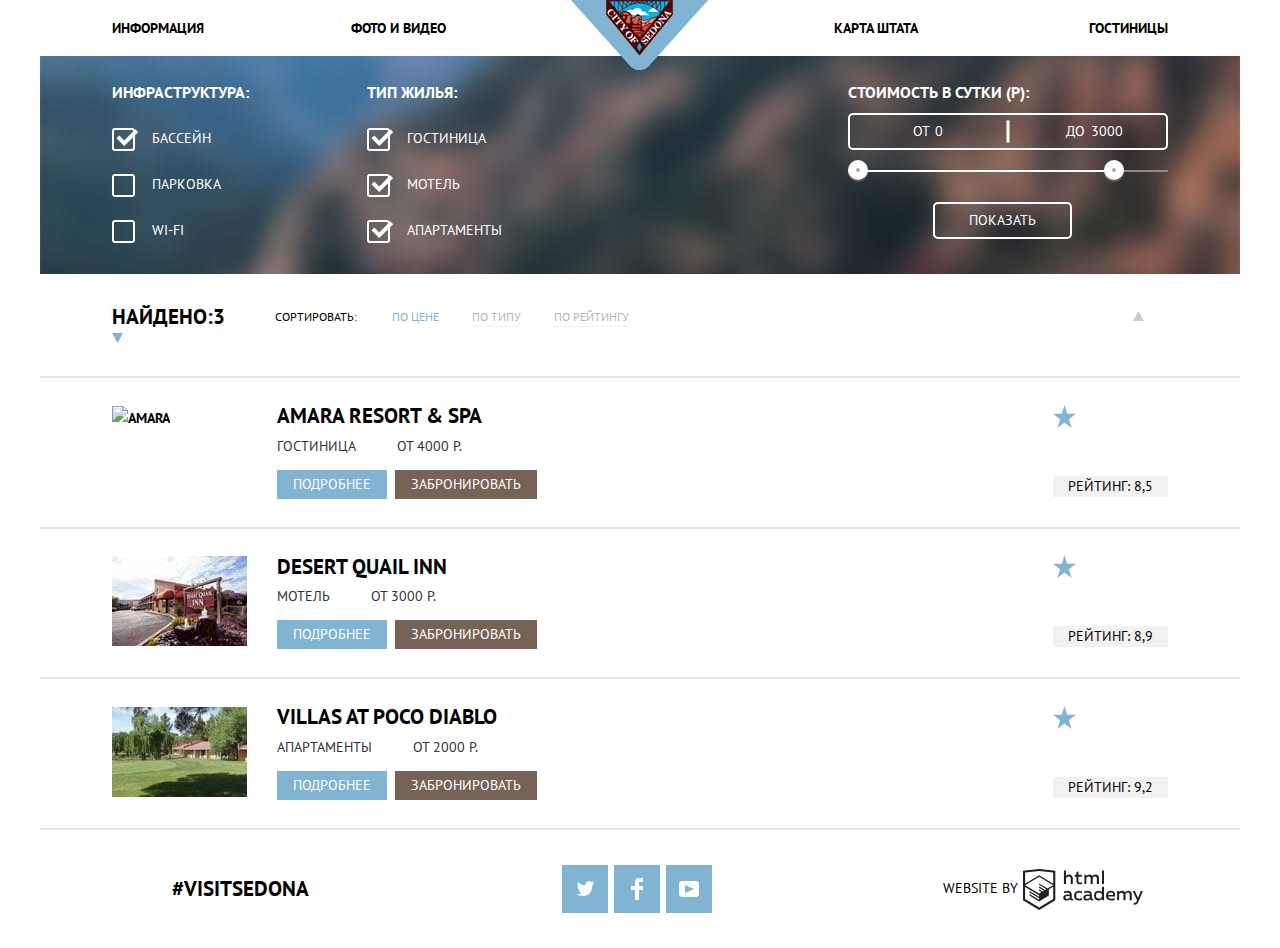
==== commit ca5251df: "Переделал разметку под БЭМ и сделал hover на sort__link" ====
--- a/catalog.html
+++ b/catalog.html
@@ -12,23 +12,23 @@
 <body>
 
   <header class="main-header">
-    <nav class="main-navigation container">
+    <nav class="main-nav container">
       <h2 class="visually-hidden">Логотип</h2>
-      <a class="header-logo-link" href="index.html">
-        <img class="header-logo-img" src="img/index-logo.png" width="138" height="70" alt="Логотип">
-      </a>
-      <ul class="main-navigation-list">
-        <li class="main-navigation-item">
-          <a href="#" class="main-navigation-link">Информация</a>
-        </li>
-        <li class="main-navigation-item">
-          <a href="#" class="main-navigation-link">Фото и видео</a>
-        </li>
-        <li class="main-navigation-item">
-          <a href="#" class="main-navigation-link">Карта штата</a>
-        </li>
-        <li class="main-navigation-item">
-          <a href="catalog.html" class="main-navigation-link">Гостиницы</a>
+      <a class="main-nav__logo-link" href="index.html">
+        <img class="main-nav__logo-img" src="img/index-logo.png" width="138" height="70" alt="Логотип">
+      </a>
+      <ul class="main-nav__list">
+        <li class="main-nav__item">
+          <a href="#" class="main-nav__link">Информация</a>
+        </li>
+        <li class="main-nav__item">
+          <a href="#" class="main-nav__link">Фото и видео</a>
+        </li>
+        <li class="main-nav__item">
+          <a href="#" class="main-nav__link">Карта штата</a>
+        </li>
+        <li class="main-nav__item">
+          <a href="catalog.html" class="main-nav__link">Гостиницы</a>
         </li>
       </ul>
     </nav>
@@ -37,79 +37,80 @@
   <main class="wrapper">
     <section class="filters-hotel container">
       <h2 class="visually-hidden">Форма заказа</h2>
-      <form class="form-filters" action="#" method="post">
-        <fieldset class="filter-hotel-field">
-          <legend class="filter-hotel-description">Инфраструктура:</legend>
-          <ul class="form-list">
-            <li class="form-item">
-              <input class="visually-hidden filter-hotel-input" id="pool" type="checkbox" name="pool" checked>
-              <label for="pool" class="filter-hotel-label">Бассейн</label>
-            </li>
-            <li class="form-item">
-              <input class="visually-hidden filter-hotel-input" id="parking" type="checkbox" name="parking">
-              <label for="parking" class="filter-hotel-label">Парковка</label>
-            </li>
-            <li class="form-item">
-              <input class="visually-hidden filter-hotel-input" id="wi-fi" type="checkbox" name="wi-fi"> <label for="wi-fi" class="filter-hotel-label">WI-FI</label>
+      <form class="filters-hotel__form filter-form" action="#" method="post">
+        <fieldset class="filter-form__field-hotel">
+          <legend class="filter-form__description">Инфраструктура:</legend>
+          <ul class="filter-form__list">
+            <li class="filter-form__item">
+              <input class="visually-hidden filter-form__input" id="pool" type="checkbox" name="pool" checked>
+              <label for="pool" class="filter-form__label">Бассейн</label>
+            </li>
+            <li class="filter-form__item">
+              <input class="visually-hidden filter-form__input" id="parking" type="checkbox" name="parking">
+              <label for="parking" class="filter-form__label">Парковка</label>
+            </li>
+            <li class="filter-form__item">
+              <input class="visually-hidden filter-form__input" id="wi-fi" type="checkbox" name="wi-fi">
+              <label for="wi-fi" class="filter-form__label">WI-FI</label>
             </li>
           </ul>
         </fieldset>
-        <fieldset class="filter-hotel-field">
-          <legend class="filter-hotel-description">Тип жилья:</legend>
-          <ul class="form-list">
-            <li class="form-item">
-              <input class="visually-hidden filter-hotel-input" id="hotel" type="checkbox" name="hotel" checked>
-              <label for="hotel" class="filter-hotel-label">Гостиница</label>
-            </li>
-            <li class="form-item">
-              <input class="visually-hidden filter-hotel-input" id="motel" type="checkbox" name="motel" checked>
-              <label for="motel" class="filter-hotel-label">Мотель</label>
-            </li>
-            <li class="form-item">
-              <input class="visually-hidden filter-hotel-input" id="apartmens" type="checkbox" name="apartments" checked>
-              <label for="apartmens" class="filter-hotel-label">Апартаменты</label>
+        <fieldset class="filter-form__field-hotel">
+          <legend class="filter-form__description">Тип жилья:</legend>
+          <ul class="filter-form__list">
+            <li class="filter-form__item">
+              <input class="visually-hidden filter-form__input" id="hotel" type="checkbox" name="hotel" checked>
+              <label for="hotel" class="filter-form__label">Гостиница</label>
+            </li>
+            <li class="filter-form__item">
+              <input class="visually-hidden filter-form__input" id="motel" type="checkbox" name="motel" checked>
+              <label for="motel" class="filter-form__label">Мотель</label>
+            </li>
+            <li class="filter-form__item">
+              <input class="visually-hidden filter-form__input" id="apartmens" type="checkbox" name="apartments" checked>
+              <label for="apartmens" class="filter-form__label">Апартаменты</label>
             </li>
           </ul>
         </fieldset>
-        <fieldset class="filter-hotel-field">
-          <legend class="filter-hotel-description filter-hotel-description__price-controls">Стоимость в сутки (р):</legend>
-          <div class="price-controls">
-            <label class="price-controls-label price-controls-label__min">от <input class="price-controls-input" type="text" name="min-price" value="0"></label>
-            <label class="price-controls-label price-controls-label__max">до <input class="price-controls-input" type="text" name="max-price" value="3000"></label>
-          </div>
-          <div class="range-controls">
+        <fieldset class="filter-form__field-hotel">
+          <legend class="filter-form__description filter-form__description-controls">Стоимость в сутки (р):</legend>
+          <div class="filter-form__price-controls price-controls">
+            <label class="price-controls__label price-controls__label-min">от <input class="price-controls__input" type="text" name="min-price" value="0"></label>
+            <label class="price-controls__label price-controls__label-max">до <input class="price-controls__input" type="text" name="max-price" value="3000"></label>
+          </div>
+          <div class="filter-form__range-controls range-controls">
             <div class="scale">
               <div class="bar"></div>
             </div>
-            <div class="range-toggle range-toggle__min">
+            <div class="range-controls__toggle range-controls__toggle-min">
               <svg xmlns="http://www.w3.org/2000/svg" width="20" height="23" viewBox="0 0 20 23"><path opacity=".3" fill="#ABABAB" d="M10 20C4.477 20 0 15.522 0 10v2c0 5.522 4.477 10 10 10 5.522 0 10-4.478 10-10v-2c0 5.522-4.478 10-10 10z"/><circle fill="#FFF" cx="10" cy="10" r="10"/><circle fill="#ABABAB" cx="10" cy="10" r="2"/></svg>
             </div>
-            <div class="range-toggle range-toggle__max">
+            <div class="range-controls__toggle range-controls__toggle-max">
               <svg xmlns="http://www.w3.org/2000/svg" width="20" height="23" viewBox="0 0 20 23"><path opacity=".3" fill="#ABABAB" d="M10 20C4.477 20 0 15.522 0 10v2c0 5.522 4.477 10 10 10 5.522 0 10-4.478 10-10v-2c0 5.522-4.478 10-10 10z"/><circle fill="#FFF" cx="10" cy="10" r="10"/><circle fill="#ABABAB" cx="10" cy="10" r="2"/></svg>
             </div>
           </div>
-          <button class="btn btn-filter" type="submit">Показать</button>
+          <button class="btn filter__btn" type="submit">Показать</button>
         </fieldset>
       </form>
     </section>
     <section class="sort-row  container">
-      <ul class="sort-row-list">
-        <li class="sort-row-item sort-row-item__found">Найдено:3</li>
-        <li class="sort-row-item sort-row-item__description">Сортировать:</li>
-        <li class="sort-row-item sort-row-item__active">по цене</li>
-        <li class="sort-row-item">
-          <a href="#" class="sort-row-link">по типу</a>
-        </li>
-        <li class="sort-row-item">
-          <a href="#" class="sort-row-link">по рейтингу</a>
-        </li>
-        <li class="sort-row-item sort-row-item__arrow">
-          <a class="sort-row-link-arrow" aria-label="вверх">
+      <ul class="sort-row__list">
+        <li class="sort-row__item sort-row__item-found">Найдено:3</li>
+        <li class="sort-row__item sort-row__item-description">Сортировать:</li>
+        <li class="sort-row__item sort-row__item-active">по цене</li>
+        <li class="sort-row__item">
+          <a href="#" class="sort-row__link">по типу</a>
+        </li>
+        <li class="sort-row__item">
+          <a href="#" class="sort-row__link">по рейтингу</a>
+        </li>
+        <li class="sort-row__item sort-row__item-arrow">
+          <a class="sort-row__link-arrow" aria-label="вверх">
             <svg xmlns="http://www.w3.org/2000/svg" width="11" height="10" viewBox="0 0 11 10"><path fill="#231F20" d="M5.5 0L0 10h11z"/></svg>
           </a>
         </li>
-        <li class="sort-row-item sort-row-item__active">
-          <a href="#" class="sort-row-link-arrow" aria-label="вниз">
+        <li class="sort-row__item sort-row__item-active">
+          <a href="#" class="sort-row__link-arrow" aria-label="вниз">
             <svg xmlns="http://www.w3.org/2000/svg" width="11" height="10" viewBox="0 0 11 10"><path fill="#231F20" d="M5.5 10L0 0h11"/></svg>
           </a>
         </li>
@@ -117,20 +118,20 @@
     </section>
     <section class="catalog-hotel">
       <h2 class="visually-hidden">Каталог отелей</h2>
-      <article class="catalog-item">
+      <article class="catalog-hotel__item">
         <div class="container">
-          <div class="catalog-item-photo">
-            <img class="catalog-hotel-item-photo-img" src="img/Amara.jpg" width="135" height="90" alt="amara">
-          </div>
-          <div class="catalog-info">
-            <a class="catalog-info-title" href="#">Amara Resort & Spa</a>
-            <div class="catalog-info-description">
-              <span class="catalog-info-description-text">гостиница</span>
-              <span class="catalog-info-description-text">от 4000 р.</span>
-            </div>
-            <div class="catalog-info-link">
-              <a class="btn catalog-info-btn-description" href="#">подробнее</a>
-              <a class="btn catalog-info-btn-book-it" href="#">забронировать</a>
+          <div class="catalog-hotel__photo">
+            <img class="catalog-hotel__photo-img" src="img/Amara.jpg" width="135" height="90" alt="amara">
+          </div>
+          <div class="catalog-hotel__info">
+            <a class="catalog-hotel__link-title" href="#">Amara Resort & Spa</a>
+            <div class="catalog-hotel__description">
+              <span class="catalog-hotel__description-text">гостиница</span>
+              <span class="catalog-hotel__description-text">от 4000 р.</span>
+            </div>
+            <div class="catalog-hotel__links">
+              <a class="btn catalog-hotel__btn-description" href="#">подробнее</a>
+              <a class="btn catalog-hotel__btn-book-it" href="#">забронировать</a>
             </div>
           </div>
           <div class="catalog-rating">
@@ -150,24 +151,24 @@
                 <div class="rating__focus"></div>
               </div>
             </fieldset>
-            <span class="catalog-rating-text">рейтинг: 8,5</span>
+            <span class="catalog-rating__text">рейтинг: 8,5</span>
           </div>
         </div>
       </article>
-      <article class="catalog-item">
+      <article class="catalog-hotel__item">
         <div class="container">
-          <div class="catalog-item-photo">
-            <img class="catalog-hotel-item-photo-img" src="img/desert.jpg" width="135" height="90" alt="desert">
-          </div>
-          <div class="catalog-info">
-            <a class="catalog-info-title" href="#">Desert Quail Inn</a>
-            <div class="catalog-info-description">
-              <span class="catalog-info-description-text">мотель</span>
-              <span class="catalog-info-description-text">от 3000 р.</span>
-            </div>
-            <div class="catalog-info-link">
-              <a class="btn catalog-info-btn-description" href="#">подробнее</a>
-              <a class="btn catalog-info-btn-book-it" href="#">забронировать</a>
+          <div class="catalog-hotel__photo">
+            <img class="catalog-hotel__photo-img" src="img/desert.jpg" width="135" height="90" alt="desert">
+          </div>
+          <div class="catalog-hotel__info">
+            <a class="catalog-hotel__link-title" href="#">Desert Quail Inn</a>
+            <div class="catalog-hotel__description">
+              <span class="catalog-hotel__description-text">мотель</span>
+              <span class="catalog-hotel__description-text">от 3000 р.</span>
+            </div>
+            <div class="catalog-hotel__links">
+              <a class="btn catalog-hotel__btn-description" href="#">подробнее</a>
+              <a class="btn catalog-hotel__btn-book-it" href="#">забронировать</a>
             </div>
           </div>
           <div class="catalog-rating">
@@ -188,24 +189,24 @@
               </div>
             </fieldset>
           </span>
-            <span class="catalog-rating-text">рейтинг: 8,9</span>
+            <span class="catalog-rating__text">рейтинг: 8,9</span>
           </div>
         </div>
       </article>
-      <article class="catalog-item">
+      <article class="catalog-hotel__item">
         <div class="container">
-          <div class="catalog-item-photo">
-            <img class="catalog-hotel-item-photo-img" src="img/villas.jpg" width="135" height="90" alt="villas">
-          </div>
-          <div class="catalog-info">
-            <a class="catalog-info-title" href="#">Villas at Poco Diablo</a>
-            <div class="catalog-info-description">
-              <span class="catalog-info-description-text">апартаменты</span>
-              <span class="catalog-info-description-text">от 2000 р.</span>
-            </div>
-            <div class="catalog-info-link">
-              <a class="btn catalog-info-btn-description" href="#">подробнее</a>
-              <a class="btn catalog-info-btn-book-it" href="#">забронировать</a>
+          <div class="catalog-hotel__photo">
+            <img class="catalog-hotel__photo-img" src="img/villas.jpg" width="135" height="90" alt="villas">
+          </div>
+          <div class="catalog-hotel__info">
+            <a class="catalog-hotel__link-title" href="#">Villas at Poco Diablo</a>
+            <div class="catalog-hotel__description">
+              <span class="catalog-hotel__description-text">апартаменты</span>
+              <span class="catalog-hotel__description-text">от 2000 р.</span>
+            </div>
+            <div class="catalog-hotel__links">
+              <a class="btn catalog-hotel__btn-description" href="#">подробнее</a>
+              <a class="btn catalog-hotel__btn-book-it" href="#">забронировать</a>
             </div>
           </div>
           <div class="catalog-rating">
@@ -225,7 +226,7 @@
                 <div class="rating__focus"></div>
               </div>
             </fieldset>
-            <span class="catalog-rating-text">рейтинг: 9,2</span>
+            <span class="catalog-rating__text">рейтинг: 9,2</span>
           </div>
         </div>
       </article>
@@ -233,23 +234,23 @@
   </main>
 
   <footer class="main-footer wrapper">
-    <section class="footer-hashtag">
-      <a href="#" class="footer-hashtag-link">#visitSEDONA</a>
-    </section>
-    <section class="footer-social">
-      <a class="social-btn" href="#" aria-label="твиттер">
+    <section class="main-footer__hashtag hashtag">
+      <a href="#" class="hashtag__link">#visitSEDONA</a>
+    </section>
+    <section class="main-footer__social social">
+      <a class="social__btn" href="#" aria-label="твиттер">
         <svg xmlns="http://www.w3.org/2000/svg" xmlns:xlink="http://www.w3.org/1999/xlink" width="17" height="15" viewBox="0 0 17 15"><path fill="#FFF" d="M10.95.144c1.685-.496 2.984.27 3.577 1.179.673-.231 1.331-.481 2.011-.708a2.345 2.345 0 0 1-.857 1.768c.685.17 1.304-.491 1.304-.491-.169 1-1.006 1.788-1.563 2.024-.231 6.75-3.175 11.217-10.077 11.082h-.446c-.41 0-4.164-.46-4.898-1.887 2.271.196 3.893-.422 4.693-1.177-.96-.3-2.679-.477-2.979-2.95.349.106.564.228 1.19.119C1.705 8.247.374 7.53.448 5.33c.285.328 1.067.536 1.34.472C1.085 5.561-.182 2.442.894.85c1.818 1.854 3.735 3.606 7.152 3.773C8.254 2.33 9.183.793 10.95.144z"/></svg>
       </a>
-      <a class="social-btn" href="#" aria-label="фейсбук">
+      <a class="social__btn" href="#" aria-label="фейсбук">
         <svg xmlns="http://www.w3.org/2000/svg" width="12" height="22" viewBox="0 0 12 22"><path fill="#FFF" d="M12 4V0H8a4 4 0 0 0-4 4v4H0v4h4v10h4V12h4V8H8V4h4z"/></svg>
       </a>
-      <a class="social-btn" href="#" aria-label="ютуб">
+      <a class="social__btn" href="#" aria-label="ютуб">
         <svg xmlns="http://www.w3.org/2000/svg" xmlns:xlink="http://www.w3.org/1999/xlink" width="20" height="16" viewBox="0 0 20 16"><path fill="#FFF" d="M17 0H3C1.35 0 0 1.35 0 3v10c0 1.65 1.35 3 3 3h14c1.65 0 3-1.35 3-3V3c0-1.65-1.35-3-3-3zM6.027 11.998V4.002L15.014 8l-8.987 3.998z"/></svg>
       </a>
     </section>
-    <section class="footer-copyrigth">
-      <span class="footer-copyrigth-text">Website by</span>
-      <a class="footer-copyrigth-link" href="#" aria-label="HTMLacademy">
+    <section class="main-footer__copyrigth copyrigth">
+      <span class="copyrigth__text">Website by</span>
+      <a class="copyrigth__link" href="#" aria-label="HTMLacademy">
         <svg id="Layer_1" data-name="Layer 1" xmlns="http://www.w3.org/2000/svg" viewBox="0 0 108.08 36.85"><title>logo-htmlacademy-small1</title><path d="M44.61,26.88a2,2,0,0,0,.55-0.1v1.33a3.25,3.25,0,0,1-1.18.21,1.67,1.67,0,0,1-1.67-1,4.84,4.84,0,0,1-3.14,1.08c-1.51,0-2.91-.83-2.91-2.55,0-2.13,2-2.79,3.71-2.79a11.08,11.08,0,0,1,2.17.25v-0.3c0-1-.76-1.77-2.19-1.77a7.42,7.42,0,0,0-3,.64v-1.7a10.21,10.21,0,0,1,3.19-.55c2.36,0,3.81,1.12,3.81,3.65v3a0.54,0.54,0,0,0,.49.59h0.17Zm-6.44-1.13A1.35,1.35,0,0,0,39.63,27h0.11a3.39,3.39,0,0,0,2.41-1V24.58a9.72,9.72,0,0,0-1.81-.21c-1,0-2.16.33-2.16,1.38h0Zm12.36-6.11a5,5,0,0,1,2.57.64V22a4.08,4.08,0,0,0-2.3-.7,2.75,2.75,0,1,0,0,5.49,5,5,0,0,0,2.43-.64v1.71a6.27,6.27,0,0,1-2.76.57A4.21,4.21,0,0,1,46,24.51q0-.21,0-0.41a4.32,4.32,0,0,1,4.18-4.46h0.38Zm12.17,7.24a2,2,0,0,0,.55-0.1v1.33a3.25,3.25,0,0,1-1.18.21,1.67,1.67,0,0,1-1.67-1,4.84,4.84,0,0,1-3.14,1.08c-1.51,0-2.91-.83-2.91-2.55,0-2.13,2-2.79,3.71-2.79a11.08,11.08,0,0,1,2.17.25v-0.3c0-1-.76-1.77-2.19-1.77a7.42,7.42,0,0,0-3,.64v-1.7a10.21,10.21,0,0,1,3.19-.55c2.36,0,3.81,1.12,3.81,3.65v3a0.54,0.54,0,0,0,.49.59h0.17Zm-6.44-1.13A1.35,1.35,0,0,0,57.73,27h0.11a3.39,3.39,0,0,0,2.41-1V24.58a9.72,9.72,0,0,0-1.81-.21c-1.06,0-2.16.33-2.16,1.38h0ZM73,16V28.2H71.35V26.88a3.88,3.88,0,0,1-3.19,1.54,4.4,4.4,0,0,1,0-8.78,3.81,3.81,0,0,1,3,1.3V16H73Zm-4.53,5.22a2.76,2.76,0,1,0,0,5.52A2.86,2.86,0,0,0,71.15,25V23A2.91,2.91,0,0,0,68.49,21.27ZM79,19.64c3.31,0,4.46,2.68,3.92,5.09H76.7c0.21,1.5,1.67,2.11,3.19,2.11a6.11,6.11,0,0,0,2.64-.59v1.6a7.14,7.14,0,0,1-3,.57C77,28.42,74.78,27,74.78,24a4.18,4.18,0,0,1,4-4.39H79Zm0.09,1.54a2.28,2.28,0,0,0-2.44,2.1v0.06H81.3A2,2,0,0,0,79.13,21.18Zm5.73,7V19.87h1.65v1a3.81,3.81,0,0,1,2.78-1.27A2.86,2.86,0,0,1,91.89,21a4.12,4.12,0,0,1,2.91-1.33A3.06,3.06,0,0,1,98,23V28.2h-1.9V23.05a1.59,1.59,0,0,0-1.42-1.75H94.42a2.8,2.8,0,0,0-2.07,1.12V28.2h-1.9V23.05A1.59,1.59,0,0,0,89,21.31H88.8a3,3,0,0,0-2.21,1.29v5.63H84.86Zm21.31-8.33h1.9l-3.91,9.46c-0.9,2.17-2.09,2.86-3.35,2.86a4.76,4.76,0,0,1-1.1-.14V30.46a2.86,2.86,0,0,0,.85.12c0.9,0,1.58-.64,2.07-1.9l0.17-.42-4-8.4h2l2.86,6.29ZM38.73,1.46V6.22a3.81,3.81,0,0,1,2.7-1.14,3.25,3.25,0,0,1,3.44,3.4v5.15H43V8.72a1.81,1.81,0,0,0-1.61-2h-0.3a2.93,2.93,0,0,0-2.32,1.39v5.52h-1.9V1.46h1.9ZM49.94,2.31v3h3V6.91h-3v3.81c0,1.1.5,1.46,1.58,1.46a4.49,4.49,0,0,0,1.69-.33v1.6A6.8,6.8,0,0,1,51,13.8a2.55,2.55,0,0,1-2.86-2.74V6.89H46.58V5.26h1.5V2.74Zm5.4,11.31V5.28H57v1A3.81,3.81,0,0,1,59.77,5a2.86,2.86,0,0,1,2.6,1.33A4.12,4.12,0,0,1,65.28,5,3.06,3.06,0,0,1,68.44,8.4v5.21h-1.9V8.46a1.59,1.59,0,0,0-1.42-1.75H64.89a2.8,2.8,0,0,0-2.07,1.12v5.78h-1.9V8.46A1.59,1.59,0,0,0,59.5,6.71H59.27A3,3,0,0,0,57.06,8v5.63H55.34ZM71.17,1.45H73V13.6H71.17V1.45ZM14.71,0H14.55L0,1.54V28.21l14.55,8.66,14.55-8.66V1.54Zm12.5,27.1L14.55,34.64,1.9,27.12V16.18l12.59,7.5V25L5.86,19.9v1.31l8.68,5.21v1.39L5.87,22.65V24l8.68,5.21,8.75-5.24V18.31L27.2,16V27.12Zm0-12.53-3.48,2-1.6,1L14.51,13v1.31L21,18.23H21l-0.14.09-1,.54-5.37-3.2V17l4.24,2.52-1,.67-3.2-1.9v1.31l2.1,1.24L14.5,22.1,2,14.65,14.51,7.11Zm0-1.32L14.49,5.76,1.91,13.25v-10L14.56,1.92,27.21,3.25v10h0Z" transform="translate(0 -0.02)" fill="#231f20"/></svg>
       </a>
     </section>
--- a/css/style-min.css
+++ b/css/style-min.css
@@ -1 +1 @@
-@-webkit-keyframes bounce{0%{-webkit-transform:translateY(-300px);transform:translateY(-300px)}60%{-webkit-transform:translateY(50px);transform:translateY(50px)}90%{-webkit-transform:translateY(-50px);transform:translateY(-50px)}to{-webkit-transform:translateY(0);transform:translateY(0)}}@keyframes bounce{0%{-webkit-transform:translateX(-300px);transform:translateX(-300px)}60%{-webkit-transform:translatX(50px);transform:translateX(50px)}90%{-webkit-transform:translateX(-50px);transform:translateX(-50px)}to{-webkit-transform:translateX(0);transform:translateX(0)}}@-webkit-keyframes shake{0%,to{-webkit-transform:translateX(0);transform:translateX(0)}10%,30%,50%,70%,90%{-webkit-transform:translateX(-10px);transform:translateX(-10px)}20%,40%,60%,80%{-webkit-transform:translateX(10px);transform:translateX(10px)}}@keyframes shake{0%,to{-webkit-transform:translateX(0);transform:translateX(0)}10%,30%,50%,70%,90%{-webkit-transform:translateX(-10px);transform:translateX(-10px)}20%,40%,60%,80%{-webkit-transform:translateX(10px);transform:translateX(10px)}}body,html{margin:0;padding:0}body{min-width:1200px;font-family:"PT Sans","Arial",sans-serif;font-size:14px;line-height:24px;font-weight:700;color:#000;text-transform:uppercase;background-color:#fff;-webkit-box-shadow:0 5px 15px 0 rgba(0,1,1,.2);box-shadow:0 5px 15px 0 rgba(0,1,1,.2)}.container,.wrapper{width:1200px;margin:0 auto}.container{width:1057px;padding:0 72px}.visually-hidden:not(:focus):not(:active),input[type=checkbox].visually-hidden{position:absolute;width:1px;height:1px;margin:-1px;border:0;padding:0;white-space:nowrap;-webkit-clip-path:inset(100%);clip-path:inset(100%);clip:rect(0 0 0 0);overflow:hidden}img{max-width:100%;height:auto}.btn{display:inline-block;padding:30px 140px;font-size:21px;line-height:26px;font-weight:700;font-family:"PT Sans","Arial",sans-serif;color:#fff;vertical-align:middle;text-align:center;text-transform:uppercase;text-decoration:none;background-color:#766357;border:0;cursor:pointer;-webkit-box-sizing:border-box;box-sizing:border-box}.btn:focus,.btn:hover{background-color:#669ec0}.btn:active{background-color:#5496bd}.btn.disabled,.btn:disabled{cursor:default;opacity:.5;background-color:#000}.btn.disabled:hover,.btn:disabled:hover{background-color:#000}.main-header,.main-navigation{background-color:#fff}.main-navigation{position:relative;font-size:14px;line-height:26px;color:#000}.header-logo-link{position:absolute;top:0;left:50%;-webkit-transform:translateX(-50%);transform:translateX(-50%);z-index:1000}.main-navigation-list{display:-webkit-box;display:-ms-flexbox;display:flex;-webkit-box-pack:justify;-ms-flex-pack:justify;justify-content:flex-start;-ms-flex-wrap:wrap;flex-wrap:wrap;margin:0;padding:0;list-style:none}.main-navigation-item{margin-right:147px;padding-top:15px;padding-bottom:15px}.main-navigation-item:nth-child(4n){margin-right:0;margin-left:auto}.main-navigation-item:nth-child(2){margin-right:388px}.main-navigation-link{display:block;color:#000;text-decoration:none}.main-navigation-link:hover{color:#81b3d2}.main-navigation-link:active{color:#000;opacity:.3}.main-navigation-link.main-navigation-link__active{color:#766357}.main-navigation-link:active.main-navigation-link__active{color:#766357;opacity:1}.promo-img{max-width:1200px;min-height:508px;margin-bottom:60px;background-color:#fff;background:url(../img/bannersedona.jpg) no-repeat 0 -55px;background-size:cover}.promo-header{width:508px;margin:0 auto 50px;text-align:center}.promo-title{font-size:21px;line-height:26px;margin:0 0 28px}.promo-description{margin:0;line-height:26px;font-weight:400;color:#333}.features{-webkit-box-orient:vertical;-webkit-box-direction:normal;-ms-flex-direction:column;flex-direction:column;margin-bottom:55px}.feature-row,.features{display:-webkit-box;display:-ms-flexbox;display:flex}.feature-row.feature-row__invert{-webkit-box-orient:horizontal;-webkit-box-direction:reverse;-ms-flex-direction:row-reverse;flex-direction:row-reverse}.feature-item{width:400px;background-color:#81b3d2;text-align:center}.feature-point{width:400px;background-color:#fff}.feature-point.feature-point__slogan{background-color:#eee}.feature-title{width:160px;margin:48px auto 24px;font-size:21px;line-height:21px;font-weight:700;text-align:center;color:#fff}.feature-title.feature-title__point{margin-top:160px;color:#000;text-align:center}.feature-title.feature-title__slogan{color:#000;text-align:center}.feature-number{display:block;width:60px;margin:0 auto 20px;position:relative;font-size:14px;line-height:21px;font-weight:400;color:#fff}.feature-number.feature-number__slogan,.feature-text{color:#333;text-align:center}.feature-number:after,.feature-number:before{position:absolute;content:"";top:10px;width:10px;height:1px;background:#fff}.feature-number:after{left:5px}.feature-number.feature-number__slogan::before,.feature-number.feature-number__slogan:after{background:#333}.feature-number:before{right:5px}.feature-text{width:286px;margin:0 auto 60px;font-weight:400;line-height:21px;color:#fff}.feature-text.feature-text__point{margin-bottom:80px;color:#333}.feature-text.feature-text__slogan{color:#333}.feature-point.feature-point__home{background-image:url(../img/icon-1.svg);background-repeat:no-repeat;background-position:50% 23%}.feature-point.feature-point__food,.feature-point.feature-point__souvenirs{background-image:url(../img/icon-3.svg);background-repeat:no-repeat;background-position:50% 22%}.feature-point.feature-point__souvenirs{background-image:url(../img/icon-2.svg)}.features-search{width:570px;margin:0 auto;text-align:center}.search-title{margin:0 0 30px;font-size:30px;line-height:24px}.search-description{margin-bottom:48px;font-weight:400}.btn-search{width:100%;background-color:#766357}.btn-search:focus,.btn-search:hover{background-color:#604e43}.btn-search:active{background-color:#503e33;color:rgba(146,138,133,.3)}.features-map{margin:0;padding:0;position:relative;background-image:url(../img/map.jpg);background-repeat:no-repeat;background-position:center}.features-map .wrapper{position:relative;width:1200px;height:473px;margin:0 auto;overflow:auto}.google-map{position:absolute;top:0;left:0;width:100%;height:473px;border:0}.search-form{position:absolute;top:0;left:50%;display:-webkit-box;display:-ms-flexbox;display:flex;-webkit-box-orient:vertical;-webkit-box-direction:normal;-ms-flex-direction:column;flex-direction:column;-webkit-box-align:column;-ms-flex-align:column;align-items:column;width:460px;margin-left:-285px;padding:55px;background-color:#fff;-webkit-box-shadow:0 0 15px 7px rgba(0,1,1,.15);box-shadow:0 0 15px 7px rgba(0,1,1,.15)}.search-form-show{display:none}.search-form-row{width:460px;display:-webkit-box;display:-ms-flexbox;display:flex;-webkit-box-pack:justify;-ms-flex-pack:justify;justify-content:space-between;-webkit-box-align:center;-ms-flex-align:center;align-items:center;margin-bottom:30px}.search-form-label{padding:6px 0;font-family:"PT Sans","Arial",sans-serif;font-size:14px;line-height:26px;font-weight:700;text-transform:uppercase;color:#000}.search-form-input{-webkit-box-sizing:border-box;box-sizing:border-box;width:315px;margin-left:auto;padding-top:8px;padding-bottom:8px;padding-left:20px;background-color:#f2f2f2;border:0}.search-form-input:hover{background-color:#ebebeb}.search-form-input:focus{background-color:#fff;border:2px solid #e5e5e5}.search-form-input::-webkit-input-placeholder{font-size:14px;line-height:26px;font-weight:700;text-transform:uppercase;color:#000}.search-form-input:-ms-input-placeholder,.search-form-input::-ms-input-placeholder{font-size:14px;line-height:26px;font-weight:700;text-transform:uppercase;color:#000}.search-form-input::-ms-input-placeholder{font-family:"PT Sans","Arial",sans-serif}.search-form-input::placeholder{font-family:"PT Sans","Arial",sans-serif;font-size:14px;line-height:26px;font-weight:700;text-transform:uppercase;color:#000}.search-form-calendar{width:38px;text-align:left;background-color:#f2f2f2;border:0;cursor:pointer}.search-form-calendar path,.sort-row-item path{fill:#cacaca}.search-form-calendar:hover path{fill:#000}.search-form-calendar:active path{fill:#81b3d2}.form-field-col,.search-form-col{margin:0;display:-webkit-box;display:-ms-flexbox;display:flex}.search-form-col{-webkit-box-pack:justify;-ms-flex-pack:justify;justify-content:space-between;width:230px}.search-form-label.search-form-label__children{padding-left:50px}.form-field-col{width:115px;-webkit-box-align:center;-ms-flex-align:center;align-items:center}.btn-number,.number-input{width:40px;background-color:#f2f2f2;border:0}.number-input{-webkit-box-sizing:border-box;box-sizing:border-box;padding-top:8px;padding-bottom:8px;text-align:center}.btn-number{position:relative;cursor:pointer}.btn-number.btn-number__minus::after,.btn-number.btn-number__plus::after,.btn-number.btn-number__plus::before{content:"";position:absolute;top:-2px;left:12px;width:12px;height:4px;background-color:#a9a9a9}.btn-number:hover.btn-number__minus::after{background-color:#000}.btn-number:active.btn-number__minus::after{background-color:#81b3d2}.btn-number.btn-number__plus::before{-webkit-transform:rotate(90deg);transform:rotate(90deg)}.btn-number:hover.btn-number__plus::after,.btn-number:hover.btn-number__plus::before{background-color:#000}.btn-number:active.btn-number__plus::after,.btn-number:active.btn-number__plus::before,.btn-search-form{background-color:#81b3d2}.btn-search-form{width:100%;margin-top:24px;padding-top:15px;padding-bottom:15px}.btn-search-form:hover{background-color:#669ec0}.btn-search-form:active{background-color:#5496bd;color:rgba(133,176,205,.3)}.filters-hotel{background-color:#33444c;background-image:url(../img/filter-bg.jpg);background-repeat:no-repeat;background-position:center}.form-filters{display:-webkit-box;display:-ms-flexbox;display:flex;margin-bottom:30px}.filter-hotel-field{margin:0;padding:0;width:150px;border:0}.filter-hotel-field:first-child{margin-right:105px}.filter-hotel-field:last-child{width:320px;margin-left:auto}.filter-hotel-description{margin-bottom:25px;padding-top:26px;font-size:16px;line-height:21px;color:#fff}.filter-hotel-description.filter-hotel-description__price-controls{margin-bottom:10px}.form-list{margin:0;padding:0;list-style:none}.form-item{margin-bottom:25px}.filter-hotel-label{position:relative;display:block;padding-left:40px;font-size:14px;line-height:21px;font-weight:400;color:#fff;cursor:pointer}.filter-hotel-input+.filter-hotel-label::before{position:absolute;content:"";top:0;left:0;width:23px;height:23px;background-image:url(../img/checkbox-off.svg);background-repeat:no-repeat;background-position:center center}.filter-hotel-input:checked+.filter-hotel-label::after{position:absolute;content:"";top:0;left:0;width:27px;height:23px;background-image:url(../img/checkbox-on.svg);background-repeat:no-repeat;background-position:center center}.price-controls{position:relative;margin-bottom:20px;font-size:0;border:2px solid #fff;border-radius:5px}.price-controls::after{position:absolute;content:"";left:50%;height:22px;width:3px;background:#fff;-webkit-transform:translate(-50%,25%);transform:translate(-50%,25%)}.price-controls-label{display:inline-block;width:160px;padding:5px 0;font-size:14px;line-height:21px;font-weight:400;color:#fff;text-transform:uppercase;vertical-align:top;background-color:transparent;cursor:pointer;-webkit-box-sizing:border-box;box-sizing:border-box}.price-controls-label__max,.price-controls-label__min{-webkit-box-sizing:content-box;box-sizing:content-box;width:90px;padding-left:63px}.price-controls-input{width:45px;font:inherit;color:inherit;border:0;background:0 0}.range-controls{position:relative;margin-bottom:30px;background:0 0}.range-controls .scale{width:100%;height:2px;background-color:#988683}.range-controls .bar{width:80%;height:2px;background-color:#fff}.range-controls .range-toggle{position:absolute;top:-10px;left:0;width:20px;height:20px;cursor:pointer}.range-controls .range-toggle__min{left:0}.range-controls .range-toggle__max{left:80%}.btn-filter{margin-left:85px;margin-bottom:35px;padding:6px 34px;font-size:14px;line-height:21px;font-weight:400;border:2px solid #fff;border-radius:5px;background:0 0}.sort-row{margin:0 0 28px}.sort-row-list{margin:0;padding:0;display:-webkit-box;display:-ms-flexbox;display:flex;-webkit-box-pack:start;-ms-flex-pack:start;justify-content:flex-start;list-style:none;-webkit-box-align:center;-ms-flex-align:center;align-items:center;-ms-flex-wrap:wrap;flex-wrap:wrap}.sort-row-item{margin-right:33px;font-size:12px;line-height:18px;font-weight:400;text-transform:uppercase;color:#000}.sort-row-item:last-child{margin-right:0;margin-left:0}.sort-row-link{display:block;color:#000;text-decoration:none;border-bottom:1px dotted #81b3d2;opacity:.3}.sort-row-link:hover{color:#81b3d2;opacity:1}.sort-row-link:active{color:#000;opacity:1;border:0}.sort-row-item.sort-row-item__found{margin:0 50px 0 0;font-size:21px;line-height:26px;font-weight:700;border:0}.sort-row-item.sort-row-item__description{margin-right:35px;border:0}.sort-row-item.sort-row-item__active{border:0;color:#81b3d2}.sort-row-item.sort-row-item__arrow{margin-left:471px;margin-right:14px}.sort-row-item:hover path{fill:#231f20}.sort-row-item.sort-row-item__active path,.sort-row-item:active path{fill:#81b3d2}.catalog-hotel,.catalog-item .container{display:-webkit-box;display:-ms-flexbox;display:flex}.catalog-hotel{-webkit-box-orient:vertical;-webkit-box-direction:normal;-ms-flex-direction:column;flex-direction:column}.catalog-item .container{-webkit-box-align:center;-ms-flex-align:center;align-items:center;padding-top:25px;padding-bottom:28px;border-top:2px solid #e5e5e5}.catalog-item:last-child{border-bottom:2px solid #e5e5e5}.catalog-item-photo{width:135px;height:90px;margin-right:30px}.catalog-info{width:260px}.catalog-info-title{display:block;margin-bottom:3px;font-size:21px;line-height:26px;color:#000;text-decoration:none}.catalog-info-title:hover{color:#81b3d2}.catalog-info-title:active{opacity:.3}.catalog-info-description{padding:0;margin:0 0 12px}.catalog-info-description-text{display:inline-block;vertical-align:middle;font-weight:400;color:#333}.catalog-info-description-text:first-child{margin-right:37px}.catalog-info-link{display:-webkit-box;display:-ms-flexbox;display:flex;-webkit-box-pack:justify;-ms-flex-pack:justify;justify-content:space-between}.catalog-info-btn-book-it,.catalog-info-btn-description{font-size:14px;line-height:21px;font-weight:400;margin-right:8px;padding:4px 16px}.catalog-info-btn-description{background-color:#81b3d2}.catalog-info-btn-description:hover{background-color:#669ec0}.catalog-info-btn-description:active{opacity:.3}.catalog-info-btn-book-it{background-color:#766357}.catalog-info-btn-book-it:hover{background-color:#604e43}.catalog-info-btn-book-it:active{opacity:.3}.catalog-rating{padding:0;margin:0 0 0 auto;width:115px}.catalog-rating-text{display:block;margin-top:48px;font-weight:400;font-size:14px;line-height:21px;text-align:center;background-color:#f2f2f2}.rating{margin:0;padding:0;border:0}.rating__caption{margin-bottom:10px}.rating__group{position:relative;width:115px;height:23px}.rating__input{position:absolute;width:1px;height:1px;overflow:hidden;clip:rect(0 0 0 0)}.rating__input:focus~.rating__focus{position:absolute;top:0;right:0;bottom:0;left:0;z-index:-1;outline:2px solid #4a90e2}.rating__star{position:absolute;top:0;left:0;margin:0;height:23px;background-size:23px 23px;background-repeat:repeat-x}.rating__star:hover~.rating__star{background-image:none}.rating__input:checked+.rating__star,.rating__star:hover{background-image:url(../img/star.svg)}.rating__star:nth-of-type(1){z-index:5;width:23px}.rating__star:nth-of-type(2){z-index:4;width:46px}.rating__star:nth-of-type(3){z-index:3;width:69px}.rating__star:nth-of-type(4){z-index:2;width:92px}.rating__star:nth-of-type(5){z-index:1;width:115px}.main-footer{display:-webkit-box;display:-ms-flexbox;display:flex;-webkit-box-pack:start;-ms-flex-pack:start;justify-content:flex-start;-webkit-box-align:center;-ms-flex-align:center;align-items:center;padding-top:35px;padding-bottom:35px}.footer-hashtag{margin-left:132px;margin-right:250px;width:140px;font-size:21px;line-height:26px}.footer-hashtag-link{text-decoration:none;color:#000}.footer-social{-ms-flex-wrap:wrap;flex-wrap:wrap;-webkit-box-pack:start;-ms-flex-pack:start;justify-content:flex-start;width:165px}.footer-copyrigth,.footer-social,.social-btn{display:-webkit-box;display:-ms-flexbox;display:flex}.social-btn{-webkit-box-align:center;-ms-flex-align:center;align-items:center;height:48px;margin-right:6px;background-color:#81b3d2;-webkit-box-pack:center;-ms-flex-pack:center;justify-content:center;width:46px}.social-btn:hover{background-color:#669ec0}.social-btn:active path{background-color:#5496bd;opacity:.3}.footer-copyrigth{-webkit-box-pack:justify;-ms-flex-pack:justify;justify-content:space-between;width:200px;margin-left:216px}.footer-copyrigth-text{padding-top:6px;font-size:14px;line-height:26px;font-weight:400}.footer-copyrigth-link{display:block;width:120px;height:39px;text-align:center}.footer-copyrigth-link:hover path{fill:#81b3d2}.footer-copyrigth-link:active path{fill:#bdbbbc}.modal-hidden{display:none}.modal-show{display:block;-webkit-animation:bounce 1s;animation:bounce 1s}.modal-error{-webkit-animation:shake .5s;animation:shake .5s}
+@-webkit-keyframes bounce{0%{-webkit-transform:translateY(-300px);transform:translateY(-300px)}60%{-webkit-transform:translateY(50px);transform:translateY(50px)}90%{-webkit-transform:translateY(-50px);transform:translateY(-50px)}to{-webkit-transform:translateY(0);transform:translateY(0)}}@keyframes bounce{0%{-webkit-transform:translateX(-300px);transform:translateX(-300px)}60%{-webkit-transform:translatX(50px);transform:translateX(50px)}90%{-webkit-transform:translateX(-50px);transform:translateX(-50px)}to{-webkit-transform:translateX(0);transform:translateX(0)}}@-webkit-keyframes shake{0%,to{-webkit-transform:translateX(0);transform:translateX(0)}10%,30%,50%,70%,90%{-webkit-transform:translateX(-10px);transform:translateX(-10px)}20%,40%,60%,80%{-webkit-transform:translateX(10px);transform:translateX(10px)}}@keyframes shake{0%,to{-webkit-transform:translateX(0);transform:translateX(0)}10%,30%,50%,70%,90%{-webkit-transform:translateX(-10px);transform:translateX(-10px)}20%,40%,60%,80%{-webkit-transform:translateX(10px);transform:translateX(10px)}}body,html{margin:0;padding:0}body{min-width:1200px;font-family:"PT Sans","Arial",sans-serif;font-size:14px;line-height:24px;font-weight:700;color:#000;text-transform:uppercase;background-color:#fff;-webkit-box-shadow:0 5px 15px 0 rgba(0,1,1,.2);box-shadow:0 5px 15px 0 rgba(0,1,1,.2)}.container,.wrapper{width:1200px;margin:0 auto}.container{width:1056px;padding:0 72px}.visually-hidden:not(:focus):not(:active),input[type=checkbox].visually-hidden{position:absolute;width:1px;height:1px;margin:-1px;border:0;padding:0;white-space:nowrap;-webkit-clip-path:inset(100%);clip-path:inset(100%);clip:rect(0 0 0 0);overflow:hidden}img{max-width:100%;height:auto}.btn{display:inline-block;padding:30px 140px;font-size:21px;line-height:26px;font-weight:700;font-family:"PT Sans","Arial",sans-serif;color:#fff;vertical-align:middle;text-align:center;text-transform:uppercase;text-decoration:none;background-color:#766357;border:0;cursor:pointer;-webkit-box-sizing:border-box;box-sizing:border-box}.btn:focus,.btn:hover{background-color:#669ec0}.btn:active{background-color:#5496bd}.btn.disabled,.btn:disabled{cursor:default;opacity:.5;background-color:#000}.btn.disabled:hover,.btn:disabled:hover{background-color:#000}.main-header,.main-nav{background-color:#fff}.main-nav{position:relative;font-size:14px;line-height:26px;color:#000}.main-nav__logo-link{position:absolute;top:0;left:50%;-webkit-transform:translateX(-50%);transform:translateX(-50%);z-index:1000}.main-nav__list{display:-webkit-box;display:-ms-flexbox;display:flex;-webkit-box-pack:justify;-ms-flex-pack:justify;justify-content:flex-start;-ms-flex-wrap:wrap;flex-wrap:wrap;margin:0;padding:0;list-style:none}.main-nav__item{margin-right:147px;padding-top:15px;padding-bottom:15px}.main-nav__item:nth-child(4n){margin-right:0;margin-left:auto}.main-nav__item:nth-child(2){margin-right:388px}.main-nav__link{display:block;color:#000;text-decoration:none}.main-nav__link:hover{color:#81b3d2}.main-nav__link:active{color:#000;opacity:.3}.main-nav__link.main-nav__link--active{color:#766357}.main-nav__link:active.main-nav__link--active{color:#766357;opacity:1}.promo-img{max-width:1200px;min-height:508px;margin-bottom:60px;background-color:#fff;background:url(../img/bannersedona.jpg) no-repeat 0 -55px;background-size:cover}.promo-header{width:508px;margin:0 auto 50px;text-align:center}.promo-header__title{font-size:21px;line-height:26px;margin:0 0 28px}.promo-header__description{margin:0;line-height:26px;font-weight:400;color:#333}.features{-webkit-box-orient:vertical;-webkit-box-direction:normal;-ms-flex-direction:column;flex-direction:column;margin-bottom:55px}.feature-row,.features{display:-webkit-box;display:-ms-flexbox;display:flex}.feature-row.feature-row__invert{-webkit-box-orient:horizontal;-webkit-box-direction:reverse;-ms-flex-direction:row-reverse;flex-direction:row-reverse}.feature-row__item{width:400px;background-color:#81b3d2;text-align:center}.feature-row__point{width:400px;background-color:#fff}.feature-row__point.feature-row__point-slogan{background-color:#eee}.feature-row__title{width:160px;margin:48px auto 24px;font-size:21px;line-height:21px;font-weight:700;text-align:center;color:#fff}.feature-row__title.feature-row__title-point{margin-top:160px;color:#000;text-align:center}.feature-row__title.feature-row__title-logan{color:#000;text-align:center}.feature-row__number,.feature-row__text{font-weight:400;line-height:21px;color:#fff}.feature-row__number{display:block;position:relative;font-size:14px;width:60px;margin:0 auto 20px}.feature-row__number.feature-row__number-slogan{color:#333;text-align:center}.feature-row__number:after,.feature-row__number:before{position:absolute;content:"";top:10px;width:10px;height:1px;background:#fff}.feature-row__number:after{left:5px}.feature-row__number.feature-row__number-slogan::before,.feature-row__number.feature-row__number-slogan:after{background:#333}.feature-row__number:before{right:5px}.feature-row__text{width:286px;margin:0 auto 60px;text-align:center}.feature-row__text.feature-row__text-point{margin-bottom:80px;color:#333}.feature-row__text.feature-row__text-slogan{color:#333}.feature-row__point.feature-row__point-home{background-image:url(../img/icon-1.svg);background-repeat:no-repeat;background-position:50% 23%}.feature-row__point.feature-row__point-food,.feature-row__point.feature-row__point-souvenirs{background-image:url(../img/icon-3.svg);background-repeat:no-repeat;background-position:50% 22%}.feature-row__point.feature-row__point-souvenirs{background-image:url(../img/icon-2.svg)}.features-search{width:570px;margin:0 auto;text-align:center}.features-search__title{margin:0 0 30px;font-size:30px;line-height:24px}.features-search__description{margin-bottom:48px;font-weight:400}.search__btn{width:100%;background-color:#766357}.search__btn:focus,.search__btn:hover{background-color:#604e43}.search__btn:active{background-color:#503e33;color:rgba(146,138,133,.3)}.features-map{margin:0;padding:0;position:relative;background-image:url(../img/map.jpg);background-repeat:no-repeat;background-position:center}.features-map .wrapper{position:relative;width:1200px;height:473px;margin:0 auto;overflow:auto}.features-map__google{position:absolute;top:0;left:0;width:100%;height:473px;border:0}.search-form,.search-form__row{width:460px;display:-webkit-box;display:-ms-flexbox;display:flex}.search-form{position:absolute;top:0;left:50%;-webkit-box-orient:vertical;-webkit-box-direction:normal;-ms-flex-direction:column;flex-direction:column;margin-left:-285px;padding:55px;background-color:#fff;-webkit-box-shadow:0 0 15px 7px rgba(0,1,1,.15);box-shadow:0 0 15px 7px rgba(0,1,1,.15);-webkit-box-align:column;-ms-flex-align:column;align-items:column}.search-form__row{-webkit-box-pack:justify;-ms-flex-pack:justify;justify-content:space-between;-webkit-box-align:center;-ms-flex-align:center;align-items:center;margin-bottom:30px}.search-form__label{padding:6px 0;font-family:"PT Sans","Arial",sans-serif;font-size:14px;line-height:26px;font-weight:700;text-transform:uppercase;color:#000}.search-form__input{-webkit-box-sizing:border-box;box-sizing:border-box;width:315px;margin-left:auto;padding-top:8px;padding-bottom:8px;padding-left:20px;background-color:#f2f2f2;border:0}.search-form__input:hover{background-color:#ebebeb}.search-form__input:focus{background-color:#fff;border:2px solid #e5e5e5}.search-form__input::-webkit-input-placeholder{font-size:14px;line-height:26px;font-weight:700;text-transform:uppercase;color:#000}.search-form__input:-ms-input-placeholder,.search-form__input::-ms-input-placeholder{font-size:14px;line-height:26px;font-weight:700;text-transform:uppercase;color:#000}.search-form__input::-ms-input-placeholder{font-family:"PT Sans","Arial",sans-serif}.search-form__input::placeholder{font-family:"PT Sans","Arial",sans-serif;font-size:14px;line-height:26px;font-weight:700;text-transform:uppercase;color:#000}.search-form__calendar{width:38px;text-align:left;background-color:#f2f2f2;border:0;cursor:pointer}.search-form__calendar path,.sort-row__item path{fill:#cacaca}.search-form__calendar:hover path{fill:#000}.search-form__calendar:active path{fill:#81b3d2}.search-form__field-col,.search-form__row-col{margin:0;display:-webkit-box;display:-ms-flexbox;display:flex}.search-form__row-col{-webkit-box-pack:justify;-ms-flex-pack:justify;justify-content:space-between;width:230px}.search-form__label.search-form__label-children{padding-left:50px}.search-form__field-col{width:115px;-webkit-box-align:center;-ms-flex-align:center;align-items:center}.btn__number,.search-form__input-number{width:40px;background-color:#f2f2f2;border:0}.search-form__input-number{-webkit-box-sizing:border-box;box-sizing:border-box;padding-top:8px;padding-bottom:8px;text-align:center}.btn__number{position:relative;cursor:pointer}.btn__number.btn__number-minus::after,.btn__number.btn__number-plus::after,.btn__number.btn__number-plus::before{content:"";position:absolute;top:-2px;left:12px;width:12px;height:4px;background-color:#a9a9a9}.btn__number:hover.btn__number-minus::after{background-color:#000}.btn__number:active.btn__number-minus::after{background-color:#81b3d2}.btn__number.btn__number-plus::before{-webkit-transform:rotate(90deg);transform:rotate(90deg)}.btn__number:hover.btn__number-plus::after,.btn__number:hover.btn__number-plus::before{background-color:#000}.btn__number:active.btn__number-plus::after,.btn__number:active.btn__number-plus::before,.search-form__btn{background-color:#81b3d2}.search-form__btn{width:100%;margin-top:24px;padding-top:15px;padding-bottom:15px}.search-form__btn:hover{background-color:#669ec0}.search-form__btn:active{background-color:#5496bd;color:rgba(133,176,205,.3)}.filters-hotel{background-color:#33444c;background-image:url(../img/filter-bg.jpg);background-repeat:no-repeat;background-position:center}.filter-form{display:-webkit-box;display:-ms-flexbox;display:flex;margin-bottom:30px}.filter-form__field-hotel{margin:0;padding:0;width:150px;border:0}.filter-form__field-hotel:first-child{margin-right:105px}.filter-form__field-hotel:last-child{width:320px;margin-left:auto}.filter-form__description{margin-bottom:25px;padding-top:26px;font-size:16px;line-height:21px;color:#fff}.filter-form__description.filter-form__description-controls{margin-bottom:10px}.filter-form__list{margin:0;padding:0;list-style:none}.filter-form__item{margin-bottom:25px}.filter-form__label{position:relative;display:block;padding-left:40px;font-size:14px;line-height:21px;font-weight:400;color:#fff;cursor:pointer}.filter-form__input+.filter-form__label::before{position:absolute;content:"";top:0;left:0;width:23px;height:23px;background-image:url(../img/checkbox-off.svg);background-repeat:no-repeat;background-position:center center}.filter-form__input:checked+.filter-form__label::after{position:absolute;content:"";top:0;left:0;width:27px;height:23px;background-image:url(../img/checkbox-on.svg);background-repeat:no-repeat;background-position:center center}.price-controls{position:relative;margin-bottom:20px;font-size:0;border:2px solid #fff;border-radius:5px}.price-controls::after{position:absolute;content:"";left:50%;height:22px;width:3px;background:#fff;-webkit-transform:translate(-50%,25%);transform:translate(-50%,25%)}.price-controls__label{display:inline-block;width:160px;padding:5px 0;font-size:14px;line-height:21px;font-weight:400;color:#fff;text-transform:uppercase;vertical-align:top;background-color:transparent;cursor:pointer;-webkit-box-sizing:border-box;box-sizing:border-box}.price-controls__label-max,.price-controls__label-min{-webkit-box-sizing:content-box;box-sizing:content-box;width:90px;padding-left:63px}.price-controls__input{width:45px;font:inherit;color:inherit;border:0;background:0 0}.range-controls{position:relative;margin-bottom:30px;background:0 0}.range-controls .scale{width:100%;height:2px;background-color:#988683}.range-controls .bar{width:80%;height:2px;background-color:#fff}.range-controls .range-controls__toggle{position:absolute;top:-10px;left:0;width:20px;height:20px;cursor:pointer}.range-controls .range-controls__toggle-min{left:0}.range-controls .range-controls__toggle-max{left:80%}.filter__btn{margin-left:85px;margin-bottom:35px;padding:6px 34px;font-size:14px;line-height:21px;font-weight:400;border:2px solid #fff;border-radius:5px;background:0 0}.sort-row{margin:0 0 28px}.sort-row__list{margin:0;padding:0;display:-webkit-box;display:-ms-flexbox;display:flex;-webkit-box-pack:start;-ms-flex-pack:start;justify-content:flex-start;list-style:none;-webkit-box-align:center;-ms-flex-align:center;align-items:center;-ms-flex-wrap:wrap;flex-wrap:wrap}.sort-row__item{margin-right:33px;font-size:12px;line-height:18px;font-weight:400;text-transform:uppercase;color:#000}.sort-row__item:last-child{margin-right:0;margin-left:0}.sort-row__link{display:block;text-decoration:none;border-bottom:1px dotted #81b3d2;color:#000;opacity:.3}.sort-row__link:hover{color:#81b3d2;opacity:1}.sort-row__link:active{color:#000;opacity:1;border:0}.sort-row__item.sort-row__item-found{margin:0 50px 0 0;font-size:21px;line-height:26px;font-weight:700;border:0}.sort-row__item.sort-row__item-description{margin-right:35px;border:0}.sort-row__item.sort-row__item-active{border:0;color:#81b3d2}.sort-row__item.sort-row__item-arrow{margin-left:471px;margin-right:14px}.sort-row__item:hover path{fill:#231f20}.sort-row__item.sort-row__item-active path,.sort-row__item:active path{fill:#81b3d2}.catalog-hotel,.catalog-hotel__item .container{display:-webkit-box;display:-ms-flexbox;display:flex}.catalog-hotel{-webkit-box-orient:vertical;-webkit-box-direction:normal;-ms-flex-direction:column;flex-direction:column}.catalog-hotel__item .container{-webkit-box-align:center;-ms-flex-align:center;align-items:center;padding-top:25px;padding-bottom:28px;border-top:2px solid #e5e5e5}.catalog-hotel__item:last-child{border-bottom:2px solid #e5e5e5}.catalog-hotel__photo{width:135px;height:90px;margin-right:30px}.catalog-hotel__info{width:260px}.catalog-hotel__link-title{display:block;margin-bottom:3px;font-size:21px;line-height:26px;color:#000;text-decoration:none}.catalog-hotel__link-title:hover{color:#81b3d2}.catalog-hotel__link-title:active{opacity:.3}.catalog-hotel__description{padding:0;margin:0 0 12px}.catalog-hotel__description-text{display:inline-block;vertical-align:middle;font-weight:400;color:#333}.catalog-hotel__description-text:first-child{margin-right:37px}.catalog-hotel__links{display:-webkit-box;display:-ms-flexbox;display:flex;-webkit-box-pack:justify;-ms-flex-pack:justify;justify-content:space-between}.catalog-hotel__btn-book-it,.catalog-hotel__btn-description{font-size:14px;line-height:21px;font-weight:400;margin-right:8px;padding:4px 16px}.catalog-hotel__btn-description{background-color:#81b3d2}.catalog-hotel__btn-description:hover{background-color:#669ec0}.catalog-hotel__btn-description:active{opacity:.3}.catalog-hotel__btn-book-it{background-color:#766357}.catalog-hotel__btn-book-it:hover{background-color:#604e43}.catalog-hotel__btn-book-it:active{opacity:.3}.catalog-rating{padding:0;margin:0 0 0 auto;width:115px}.catalog-rating__text{display:block;margin-top:48px;font-weight:400;font-size:14px;line-height:21px;text-align:center;background-color:#f2f2f2}.rating{margin:0;padding:0;border:0}.rating__caption{margin-bottom:10px}.rating__group{position:relative;width:115px;height:23px}.rating__input{position:absolute;width:1px;height:1px;overflow:hidden;clip:rect(0 0 0 0)}.rating__input:focus~.rating__focus{position:absolute;top:0;right:0;bottom:0;left:0;z-index:-1;outline:2px solid #4a90e2}.rating__star{position:absolute;top:0;left:0;margin:0;height:23px;background-size:23px 23px;background-repeat:repeat-x}.rating__star:hover~.rating__star{background-image:none}.rating__input:checked+.rating__star,.rating__star:hover{background-image:url(../img/star.svg)}.rating__star:nth-of-type(1){z-index:5;width:23px}.rating__star:nth-of-type(2){z-index:4;width:46px}.rating__star:nth-of-type(3){z-index:3;width:69px}.rating__star:nth-of-type(4){z-index:2;width:92px}.rating__star:nth-of-type(5){z-index:1;width:115px}.main-footer{display:-webkit-box;display:-ms-flexbox;display:flex;-webkit-box-pack:start;-ms-flex-pack:start;justify-content:flex-start;-webkit-box-align:center;-ms-flex-align:center;align-items:center;padding-top:35px;padding-bottom:35px}.main-footer__hashtag{margin-left:132px;margin-right:250px;width:140px;font-size:21px;line-height:26px}.hashtag__link{text-decoration:none;color:#000}.main-footer__social{-ms-flex-wrap:wrap;flex-wrap:wrap;-webkit-box-pack:start;-ms-flex-pack:start;justify-content:flex-start;width:165px}.main-footer__copyrigth,.main-footer__social,.social__btn{display:-webkit-box;display:-ms-flexbox;display:flex}.social__btn{-webkit-box-align:center;-ms-flex-align:center;align-items:center;height:48px;margin-right:6px;background-color:#81b3d2;-webkit-box-pack:center;-ms-flex-pack:center;justify-content:center;width:46px}.social__btn:hover{background-color:#669ec0}.social__btn:active path{background-color:#5496bd;opacity:.3}.main-footer__copyrigth{-webkit-box-pack:justify;-ms-flex-pack:justify;justify-content:space-between;width:200px;margin-left:216px}.copyrigth__text{padding-top:6px;font-size:14px;line-height:26px;font-weight:400}.copyrigth__link{display:block;width:120px;height:39px;text-align:center}.copyrigth__link:hover path{fill:#81b3d2}.copyrigth__link:active path{fill:#bdbbbc}.modal-hidden{display:none}.modal-show{display:block;-webkit-animation:bounce 1s;animation:bounce 1s}.modal-error{-webkit-animation:shake .5s;animation:shake .5s}
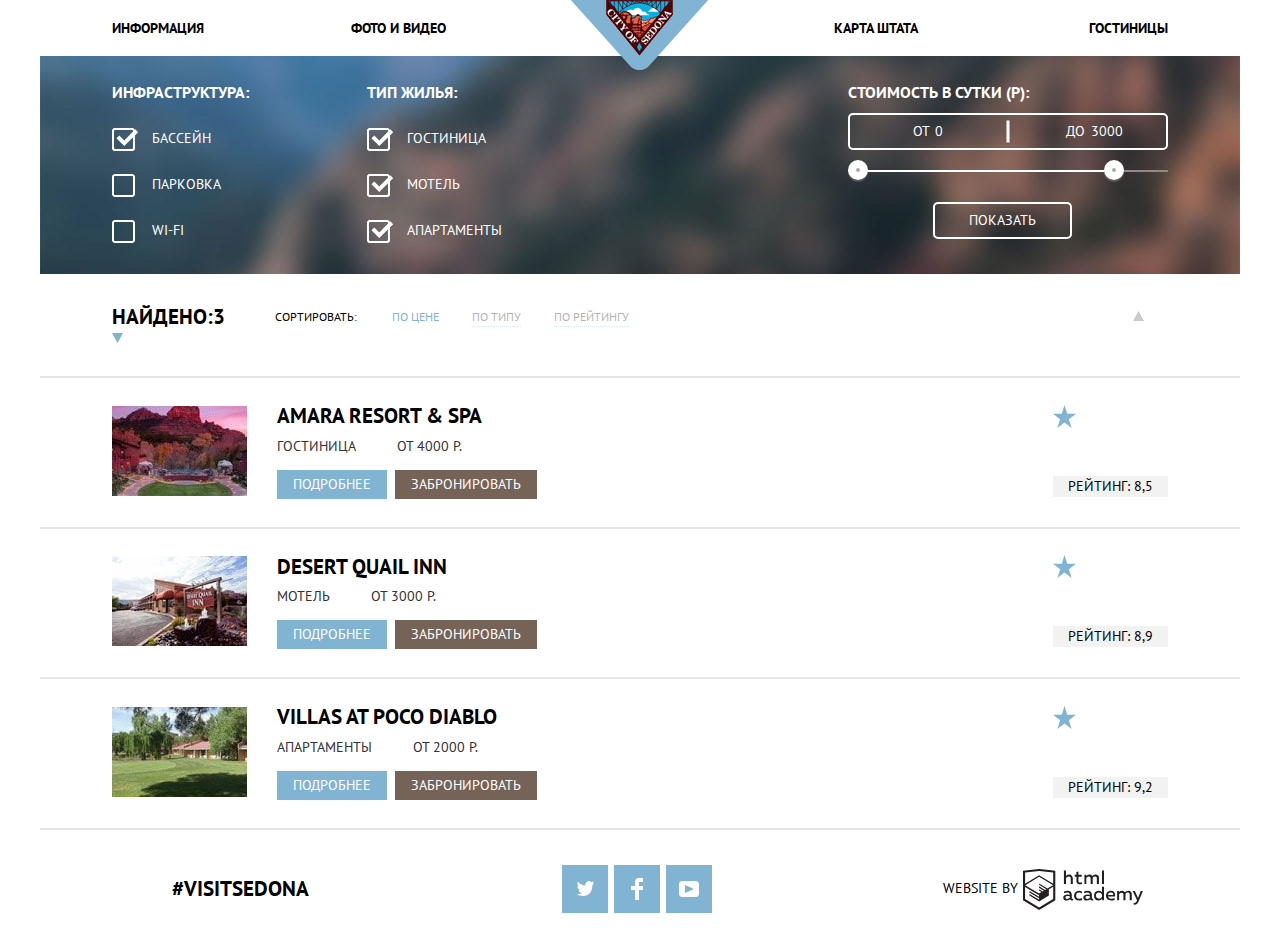
==== commit ce189d73: "Amara.jpg" ====
--- a/catalog.html
+++ b/catalog.html
@@ -121,7 +121,7 @@
       <article class="catalog-hotel__item">
         <div class="container">
           <div class="catalog-hotel__photo">
-            <img class="catalog-hotel__photo-img" src="img/Amara.jpg" width="135" height="90" alt="amara">
+            <img class="catalog-hotel__photo-img" src="img/amara.jpg" width="135" height="90" alt="amara">
           </div>
           <div class="catalog-hotel__info">
             <a class="catalog-hotel__link-title" href="#">Amara Resort & Spa</a>
